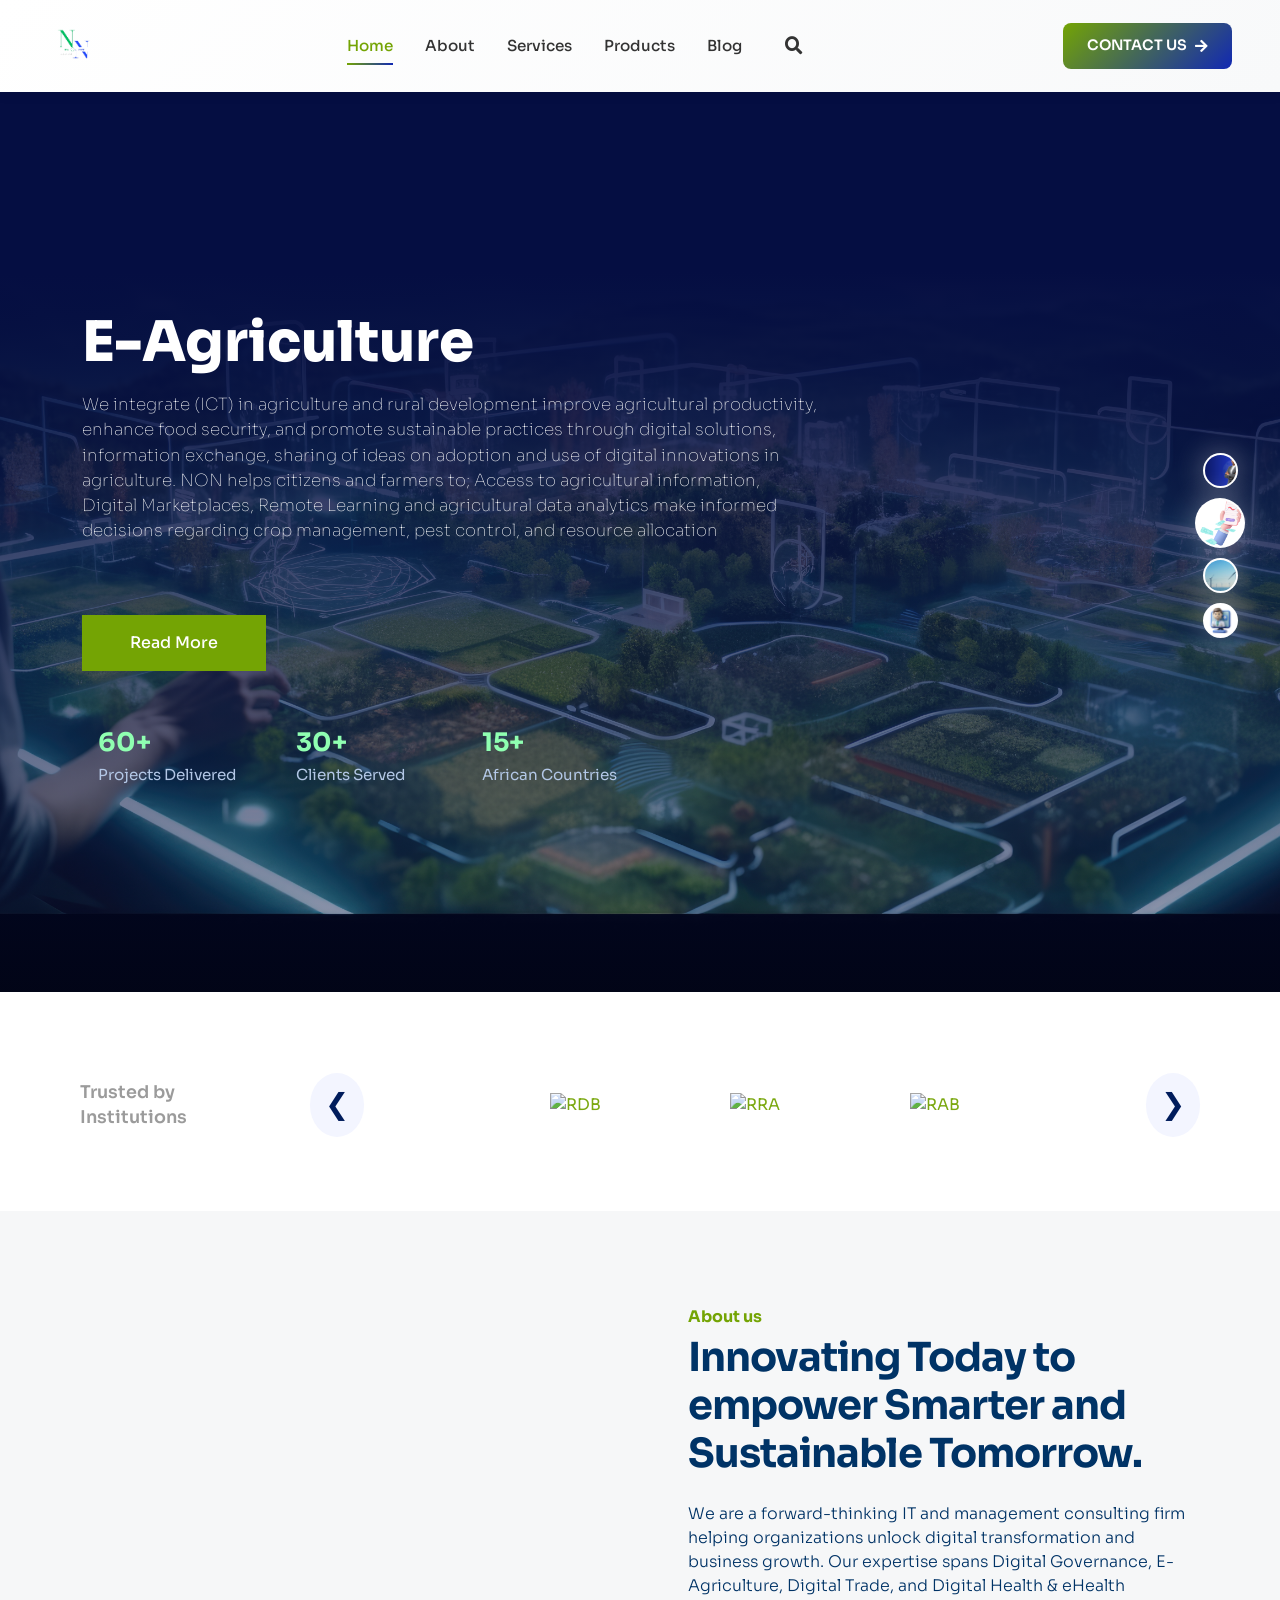
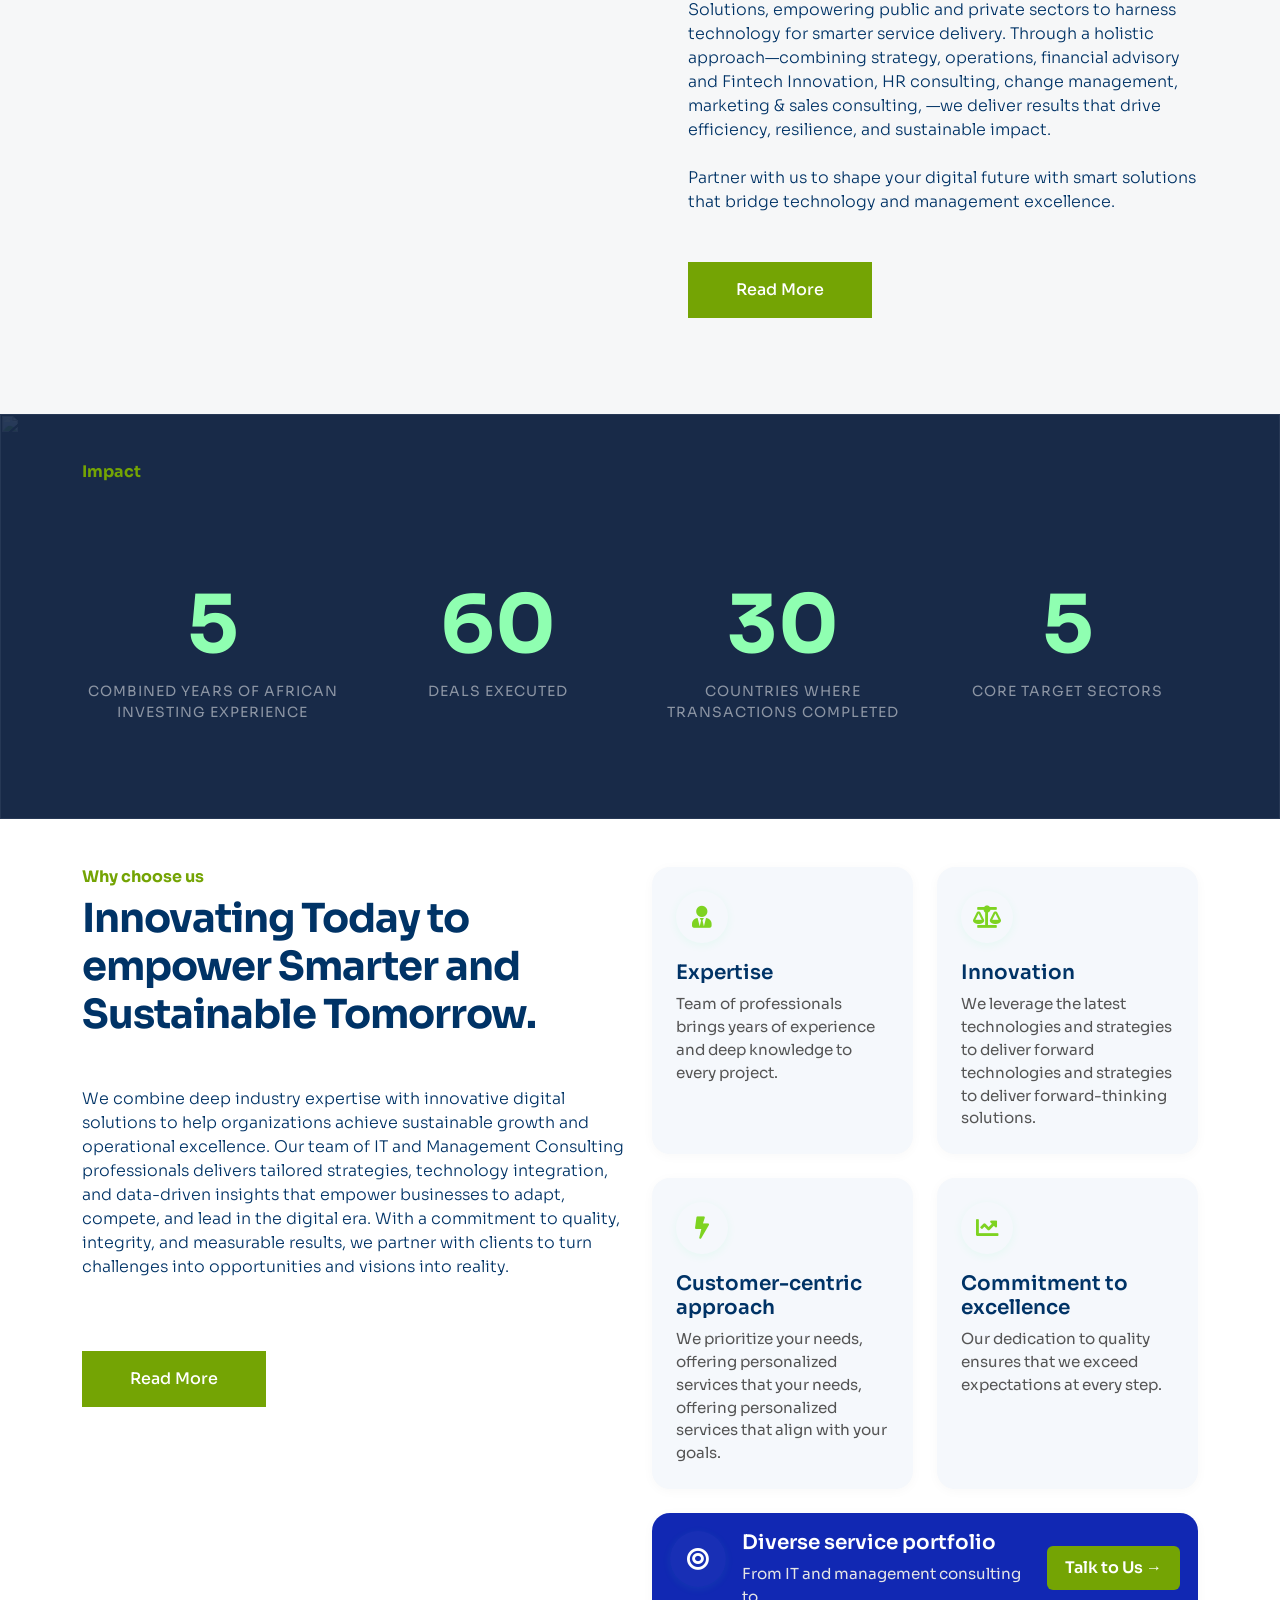
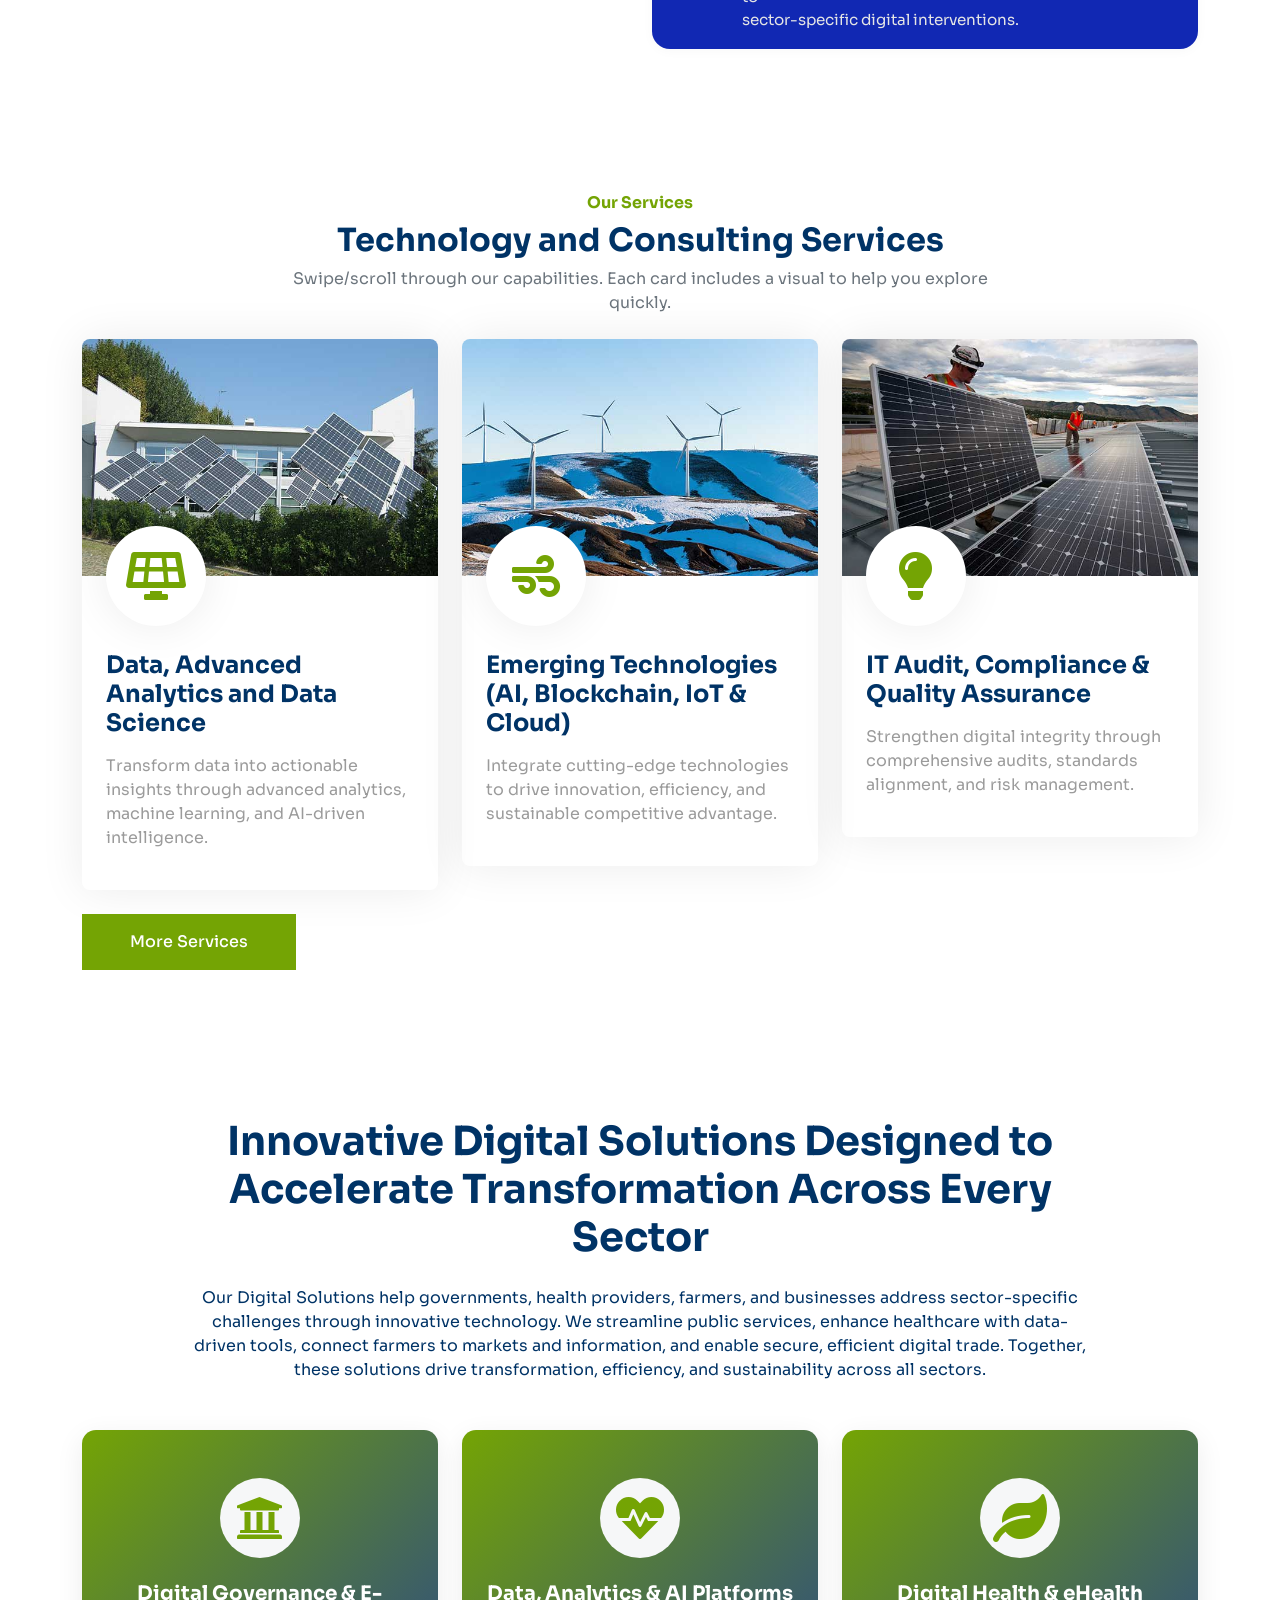
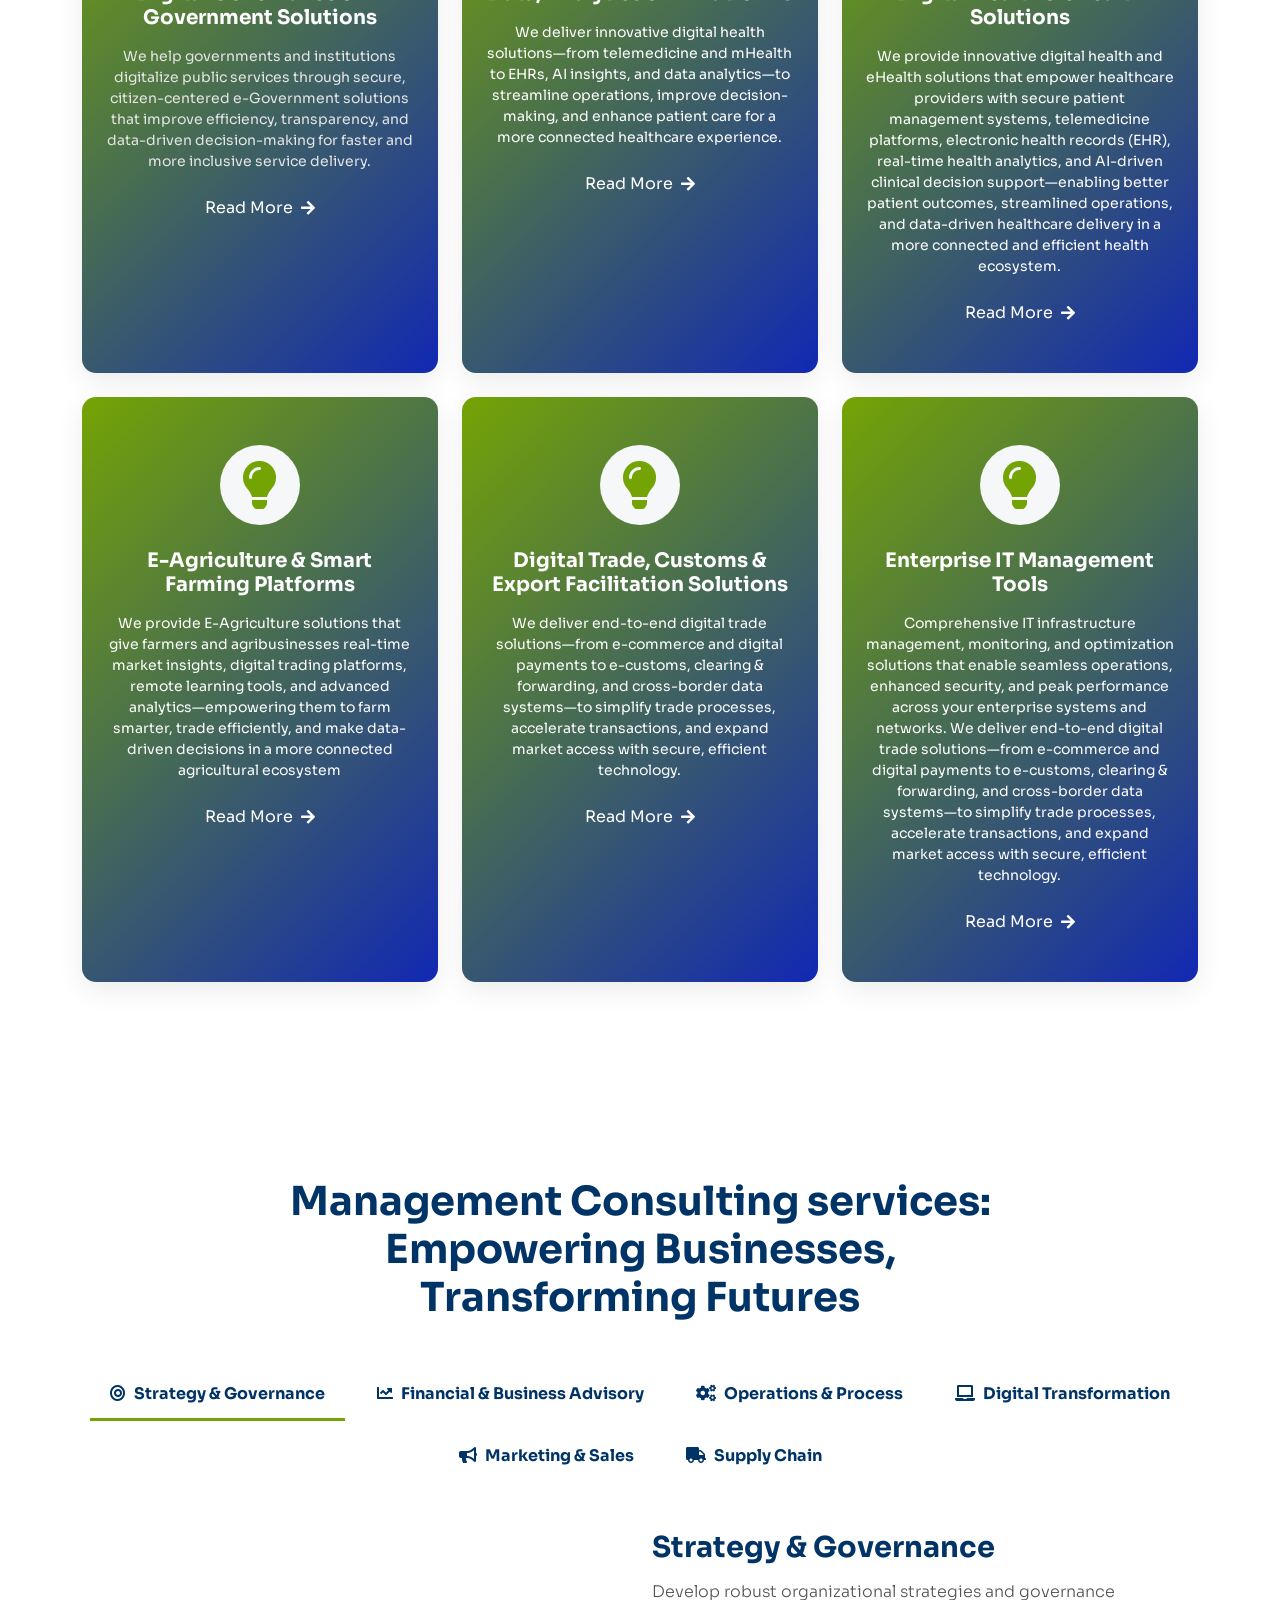
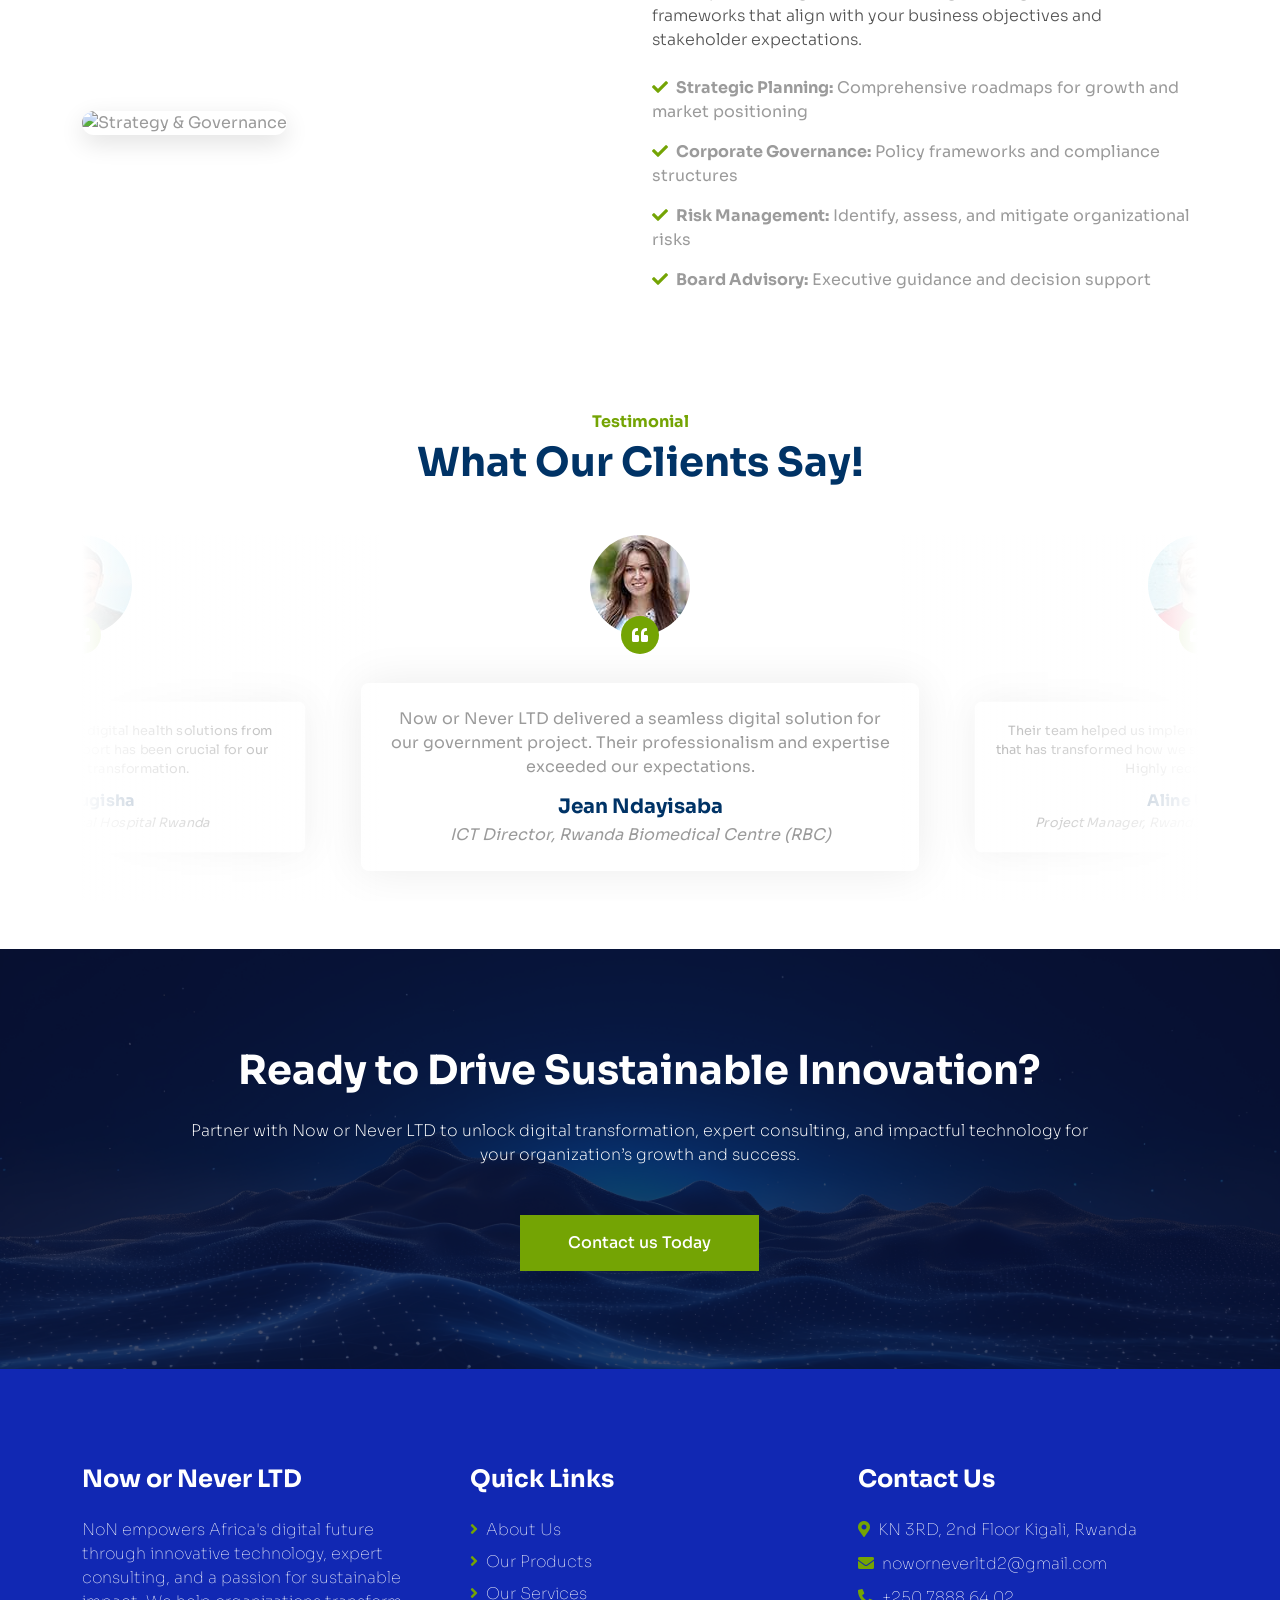
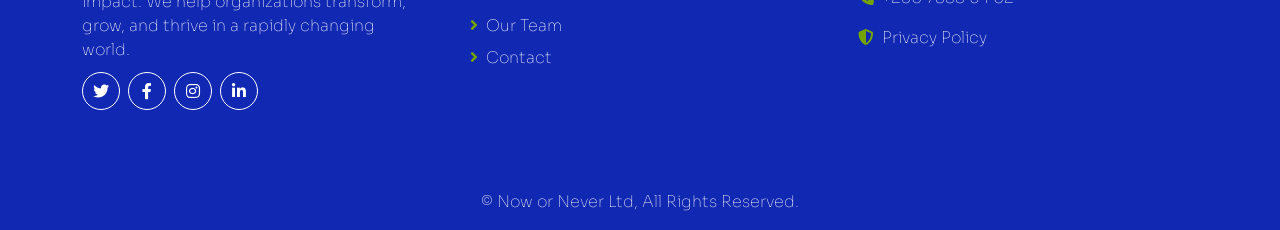
==== index.html @ a2f2927e "new" ====
<!DOCTYPE html>
<html lang="en">

<head>
    <meta charset="utf-8">
    <title>Now or Never LTD</title>
    <meta content="width=device-width, initial-scale=1.0" name="viewport">
    <meta name="keywords" content="digital transformation, IT consulting, e-government, digital health, e-agriculture, digital trade, management consulting, Rwanda, Africa">
    <meta name="description" content="Now or Never LTD - Leading IT and management consulting firm driving digital transformation across Digital Governance, E-Agriculture, Digital Health, and Digital Trade sectors in Africa.">
    <meta name="author" content="Now or Never LTD">
    <meta name="robots" content="index, follow">
    <meta property="og:title" content="Now or Never LTD - Digital Transformation & IT Consulting">
    <meta property="og:description" content="Empowering Africa's digital future through innovative technology, expert consulting, and sustainable impact.">
    <meta property="og:url" content="https://www.nonltd.com">
    <meta property="og:type" content="website">
    <meta property="og:image" content="https://www.nonltd.com/img/logo_non-removebg-preview.png">
    <meta name="twitter:card" content="summary_large_image">
    <meta name="twitter:title" content="Now or Never LTD - Digital Transformation & IT Consulting">
    <meta name="twitter:description" content="Leading IT consulting firm specializing in digital governance, e-agriculture, digital health, and digital trade solutions.">
    <meta name="twitter:image" content="https://www.nonltd.com/img/logo_non-removebg-preview.png">
    <link rel="canonical" href="https://www.nonltd.com">

    <!-- Favicon -->
    <link href="img/logo_non-removebg-preview.png" rel="icon">

    <!-- Google Web Fonts -->
    <link rel="preconnect" href="https://fonts.googleapis.com">
    <link rel="preconnect" href="https://fonts.gstatic.com" crossorigin>
    <link href="https://fonts.googleapis.com/css2?family=Open+Sans:wght@300;500&family=Sora:wght@500;700;900&display=swap" rel="stylesheet"> 

    <!-- Icon Font Stylesheet -->
    <link href="https://cdnjs.cloudflare.com/ajax/libs/font-awesome/5.10.0/css/all.min.css" rel="stylesheet">
    <link href="https://cdn.jsdelivr.net/npm/bootstrap-icons@1.4.1/font/bootstrap-icons.css" rel="stylesheet">

    <!-- Libraries Stylesheet -->
    <link href="lib/animate/animate.min.css" rel="stylesheet">
    <link href="lib/owlcarousel/assets/owl.carousel.min.css" rel="stylesheet">
    <link href="lib/lightbox/css/lightbox.min.css" rel="stylesheet">

    <!-- Customized Bootstrap Stylesheet -->
    <link href="css/bootstrap.min.css" rel="stylesheet">

    <!-- Template Stylesheet -->
    <link href="css/style.css" rel="stylesheet">
</head>

<body>
    <!-- Spinner Start -->
    <div id="spinner" class="show bg-white position-fixed translate-middle w-100 vh-100 top-50 start-50 d-flex flex-column align-items-center justify-content-center" style="z-index:9999;">
        <div class="spinner-border" style="width: 3rem; height: 3rem; border-color: #74a404 #1128B3 #74a404 #1128B3;" role="status"></div>
       
    </div>
    <script>
        window.addEventListener('load', function() {
            setTimeout(function() {
                document.getElementById('spinner').classList.remove('show');
            }, 900);
        });
    </script>
    <!-- Spinner End -->


    <!-- Topbar Start -->
    <!-- <div class="container-fluid bg-dark p-0">
        <div class="row gx-0 d-none d-lg-flex">
            <div class="col-lg-7 px-5 text-start">
                <div class="h-100 d-inline-flex align-items-center me-4">
                    <small class="fa fa-map-marker-alt text-primary me-2"></small>
                    <small>123 Street, Kigali, Rwanda</small>
                </div>
                <div class="h-100 d-inline-flex align-items-center">
                    <small class="far fa-clock text-primary me-2"></small>
                    <small>Mon - Fri : 09.00 AM - 09.00 PM</small>
                </div>
            </div>
            <div class="col-lg-5 px-5 text-end">
                <div class="h-100 d-inline-flex align-items-center me-4">
                    <small class="fa fa-phone-alt text-primary me-2"></small>
                    <small>+250 7888 64 02</small>
                </div>
                <div class="h-100 d-inline-flex align-items-center mx-n2">
                    <a class="btn btn-square btn-link rounded-0 border-0 border-end border-secondary" href=""><i class="fab fa-facebook-f"></i></a>
                    <a class="btn btn-square btn-link rounded-0 border-0 border-end border-secondary" href=""><i class="fab fa-twitter"></i></a>
                    <a class="btn btn-square btn-link rounded-0 border-0 border-end border-secondary" href=""><i class="fab fa-linkedin-in"></i></a>
                    <a class="btn btn-square btn-link rounded-0" href=""><i class="fab fa-instagram"></i></a>
                </div>
            </div>
        </div>
    </div> -->
    <!-- Topbar End -->


    <!-- Navbar Start -->
   
    <!-- Modern Navbar CSS -->
    <style>
        .modern-navbar {
            background: linear-gradient(135deg, #ffffff 0%, #f8f9fa 100%);
            box-shadow: 0 2px 12px rgba(0, 0, 0, 0.08);
            padding: 1rem 0;
            position: sticky;
            top: 0;
            z-index: 1000;
            transition: all 0.3s ease;
        }

        .modern-navbar.scrolled {
            box-shadow: 0 4px 20px rgba(0, 0, 0, 0.12);
            padding: 0.75rem 0;
        }

        .navbar-brand-modern {
            display: flex;
            align-items: center;
            height: 60px;
            transition: transform 0.3s ease;
        }

        .navbar-brand-modern:hover {
            transform: scale(1.02);
        }

        .navbar-brand-modern img {
            height: 50px;
            width: auto;
        }

        .nav-menu-modern {
            display: flex;
            gap: 2rem;
            align-items: center;
            list-style: none;
            margin: 0;
            padding: 0;
        }

        .nav-item-modern {
            position: relative;
        }

        .nav-link-modern {
            color: #333;
            text-decoration: none;
            font-weight: 500;
            font-size: 0.95rem;
            padding: 0.5rem 0;
            transition: all 0.3s ease;
            position: relative;
        }

        .nav-link-modern::after {
            content: '';
            position: absolute;
            bottom: -2px;
            left: 0;
            width: 0;
            height: 2px;
            background: linear-gradient(90deg, #74a404, #1128B3);
            transition: width 0.3s ease;
        }

        .nav-link-modern:hover::after,
        .nav-link-modern.active::after {
            width: 100%;
        }

        .nav-link-modern:hover {
            color: #74a404;
        }

        .nav-link-modern.active {
            color: #74a404;
        }

        .search-icon-modern {
            width: 40px;
            height: 40px;
            display: flex;
            align-items: center;
            justify-content: center;
            cursor: pointer;
            border-radius: 8px;
            transition: all 0.3s ease;
            background: transparent;
            border: none;
            color: #333;
            font-size: 1.1rem;
        }

        .search-icon-modern:hover {
            background: rgba(116, 164, 4, 0.1);
            color: #74a404;
        }

        .cta-btn-modern {
            background: linear-gradient(135deg, #74a404 0%, #1128B3 100%);
            color: white;
            padding: 0.75rem 1.5rem;
            border-radius: 8px;
            text-decoration: none;
            font-weight: 600;
            font-size: 0.9rem;
            transition: all 0.3s ease;
            display: inline-flex;
            align-items: center;
            gap: 0.5rem;
            border: none;
            cursor: pointer;
        }

        .cta-btn-modern:hover {
            transform: translateY(-2px);
            box-shadow: 0 8px 20px rgba(116, 164, 4, 0.3);
            color: white;
            text-decoration: none;
        }

        .hamburger-modern {
            display: none;
            flex-direction: column;
            gap: 5px;
            background: none;
            border: none;
            cursor: pointer;
            padding: 0;
        }

        .hamburger-modern span {
            width: 24px;
            height: 2.5px;
            background: #333;
            border-radius: 2px;
            transition: all 0.3s ease;
        }

        .hamburger-modern.active span:nth-child(1) {
            transform: rotate(45deg) translate(10px, 10px);
        }

        .hamburger-modern.active span:nth-child(2) {
            opacity: 0;
        }

        .hamburger-modern.active span:nth-child(3) {
            transform: rotate(-45deg) translate(7px, -7px);
        }

        /* Mobile Responsive */
        @media (max-width: 768px) {
            .nav-menu-modern {
                position: absolute;
                top: 70px;
                left: 0;
                right: 0;
                flex-direction: column;
                gap: 0;
                background: white;
                border-top: 1px solid #e9ecef;
                max-height: 0;
                overflow: hidden;
                transition: max-height 0.3s ease;
                padding: 0;
            }

            .nav-menu-modern.active {
                max-height: 400px;
                padding: 1rem 0;
            }

            .nav-item-modern {
                width: 100%;
                padding: 0;
            }

            .nav-link-modern {
                display: block;
                padding: 1rem;
                border-left: 3px solid transparent;
                transition: all 0.3s ease;
            }

            .nav-link-modern::after {
                display: none;
            }

            .nav-link-modern:hover,
            .nav-link-modern.active {
                background: rgba(116, 164, 4, 0.08);
                border-left-color: #74a404;
                padding-left: 2rem;
            }

            .hamburger-modern {
                display: flex;
            }

            .cta-btn-modern {
                width: 100%;
                justify-content: center;
                margin: 1rem;
            }

            .nav-menu-modern .nav-item-modern:last-child {
                margin-top: 0.5rem;
            }
        }
    </style>

    <!-- Modern Navbar HTML -->
    <nav class="modern-navbar" id="modernNav">
        <div class="container-fluid px-4 px-lg-5">
            <div class="d-flex justify-content-between align-items-center">
                <a href="index.html" class="navbar-brand-modern">
                    <img src="img/logo_non-removebg-preview.png" alt="Now or Never LTD Logo">
                </a>

                <button class="hamburger-modern" id="hamburgerBtn" aria-label="Toggle navigation">
                    <span></span>
                    <span></span>
                    <span></span>
                </button>

                <ul class="nav-menu-modern" id="navMenu">
                    <li class="nav-item-modern">
                        <a href="index.html" class="nav-link-modern active">Home</a>
                    </li>
                    <li class="nav-item-modern">
                        <a href="about.html" class="nav-link-modern">About</a>
                    </li>
                    <li class="nav-item-modern">
                        <a href="service.html" class="nav-link-modern">Services</a>
                    </li>
                    <li class="nav-item-modern">
                        <a href="#products" class="nav-link-modern">Products</a>
                    </li>
                    <li class="nav-item-modern">
                        <a href="blog.html" class="nav-link-modern">Blog</a>
                    </li>
                    <li class="nav-item-modern">
                        <button class="search-icon-modern" id="searchBtnModern" aria-label="Search">
                            <i class="fa fa-search"></i>
                        </button>
                    </li>
                </ul>

                <a href="contact.html" class="cta-btn-modern d-none d-lg-inline-flex">
                    CONTACT US <i class="fa fa-arrow-right"></i>
                </a>
            </div>
        </div>
    </nav>

    <!-- Modern Navbar JavaScript -->
    <script>
        document.addEventListener('DOMContentLoaded', function() {
            const hamburger = document.getElementById('hamburgerBtn');
            const navMenu = document.getElementById('navMenu');
            const navLinks = document.querySelectorAll('.nav-link-modern');
            const modernNav = document.getElementById('modernNav');
            const searchBtnModern = document.getElementById('searchBtnModern');

            // Toggle menu
            hamburger.addEventListener('click', function() {
                hamburger.classList.toggle('active');
                navMenu.classList.toggle('active');
            });

            // Close menu on link click
            navLinks.forEach(link => {
                link.addEventListener('click', function() {
                    hamburger.classList.remove('active');
                    navMenu.classList.remove('active');
                    navLinks.forEach(l => l.classList.remove('active'));
                    this.classList.add('active');
                });
            });

            // Navbar scroll effect
            window.addEventListener('scroll', function() {
                if (window.scrollY > 10) {
                    modernNav.classList.add('scrolled');
                } else {
                    modernNav.classList.remove('scrolled');
                }
            });

            // Search functionality (reuse existing search if available)
            searchBtnModern.addEventListener('click', function() {
                if (window._navSearchOpen) {
                    window._navSearchOpen();
                }
            });
        });
    </script>

    <!-- Progress Bar Start -->
  
    <div id="scrollProgressBar"></div>
    <script>
   
    </script>
    <!-- Progress Bar End -->
    <!-- Navbar End -->
    <!-- Login Link in Navbar -->
 

    <!-- Login Popup Modal -->
    <!-- <div id="loginModal" class="modal" tabindex="-1" style="display:none; background:rgba(0,0,0,0.6); position:fixed; top:0; left:0; width:100vw; height:100vh; z-index:1050;">
        <div class="modal-dialog modal-dialog-centered" style="max-width:400px; margin:auto;">
            <div class="modal-content">
                <div class="modal-header">
                    <h5 class="modal-title">Login to Now or Never LTD</h5>
                    <button type="button" class="btn-close" id="closeLoginModal" aria-label="Close"></button>
                </div>
                <div class="modal-body">
                    <form autocomplete="off">
                        <div class="mb-3">
                            <label for="loginEmail" class="form-label">Email address</label>
                            <input type="email" class="form-control" id="loginEmail" placeholder="Enter email" required>
                        </div>
                        <div class="mb-3">
                            <label for="loginPassword" class="form-label">Password</label>
                            <input type="password" class="form-control" id="loginPassword" placeholder="Password" required>
                        </div>
                        <button type="submit" class="btn btn-primary w-100 mb-3">Login</button>
                    </form>
                    <div class="text-center mb-2">or</div>
                    <a href="#" id="googleLoginBtn" class="btn btn-outline-danger w-100 mb-2">
                        <i class="fab fa-google me-2"></i>Login with Google
                    </a>
                </div>
            </div>
        </div>
    </div> -->
  

    <!-- Carousel Start -->
    <div class="container-fluid p-0 pb-5 wow fadeIn" data-wow-delay="0.1s">
       

        <div class="owl-carousel header-carousel position-relative">

                <div class="owl-carousel-item position-relative" data-dot="<img src='img/g-2.png'>">
                        <picture>
                                <source media="(max-width: 767px)" srcset="img/prop2.png ">
                                <img class="img-fluid w-100" src="https://media.licdn.com/dms/image/v2/D4D12AQEq9qrzL5HURw/article-cover_image-shrink_720_1280/B4DZZoptKvGgAI-/0/1745512508373?e=2147483647&v=beta&t=EH08xJxqGbF6AH-GqG0eQYrWyKAdz5BdAQgY6UzAcFA" alt="E-agriculture" style="object-fit:cover; height: 100vh;">
                        </picture>

                        <!-- Particle Background -->
                        <div id="particles-js" style="position:absolute;top:0;left:0;width:100%;height:40%;z-index:9;"></div>

                        <div class="position-absolute top-0 start-0 w-100 h-100 overlay-hero" style="background: linear-gradient(180deg, #050E42 20%, rgba(4,12,61,0.38) 100%); z-index:1;"></div>

                        <div class="owl-carousel-inner position-absolute top-0 start-0 w-100 h-100 d-flex align-items-center" style="z-index:2;">
                                <div class="container">
                                        <div class="row align-items-center">
                                                <!-- Heading on the left (full width on small screens) -->
                                                <div class="col-md-8 col-12">
                                                        <h1 class="display-3 mb-3 text-white animated slideInLeft" id="autoTypeHeading">
                                                                Digital Governance
                                                        </h1>
                                                        <p class="text-white mb-5" style="font-weight: lighter;">
                                                                Leveraging digital technologies and innovations particularly (internet) to deliver government services,
                                                                 improve the efficiency by enhancing service delivery and citizen engagement
                                                                 (enhancing citizen skills) to acquire online services such as (e-services) and access to public records.
                                                        </p>
                                                       <a href="government.html" class="btn btn-primary py-3 px-5 mt-4 animated slideInLeft" style="position: relative; z-index: 10;">
                                                                Read More
                                                        </a>

                                                        <div class="row mt-5 flex-wrap flex-md-nowrap ms-1">
                                                                <div class="col-4 col-md-3 pe-4 ">
                                                                        <div class="py-2">
                                                                                <h3 class="count-up" data-target="60" style="color:#8fffb1; font-size:1.6rem; font-weight:700; margin-bottom:6px;">0</h3>
                                                                                <div style="color:#b3c7e6; font-size:0.95rem;">Projects Delivered</div>
                                                                        </div>
                                                                </div>

                                                                <div class="col-4 col-md-3 px-4">
                                                                        <div class="py-2">
                                                                                <h3 class="count-up" data-target="30" style="color:#8fffb1; font-size:1.6rem; font-weight:700; margin-bottom:6px;">0</h3>
                                                                                <div style="color:#b3c7e6; font-size:0.95rem;">Clients Served</div>
                                                                        </div>
                                                                </div>

                                                                <div class="col-4 col-md-3 px-4">
                                                                        <div class="py-2">
                                                                                <h3 class="count-up" data-target="15" style="color:#8fffb1; font-size:1.6rem; font-weight:700; margin-bottom:6px;">0</h3>
                                                                                <div style="color:#b3c7e6; font-size:0.95rem;">African Countries</div>
                                                                        </div>
                                                                </div>
                                                        </div>
                                                </div>
                                                <!-- Decorative image on the right (hidden on small screens) -->
                                                <div class="col-md-2 d-none d-md-block text-center">
                                                        <img class="img-fluid wow slideInRight woman-img-hero" src="img/woman.png" alt="E-agriculture" style="width: 1000px !important; position: absolute; margin-left: -300px !important;margin-top: -365px; z-index: 1;">
                                                </div>
                                        </div>
                                </div>
                        </div>
                </div>

                <div class="owl-carousel-item position-relative" data-dot="<img src='img/trade-icon.png'>">
                        <picture>
                                <source  media="(max-width: 767px)" srcset="img/agricul-mob.png ">
                                <img class="img-fluid w-100" src="img/e-agri.jpeg" alt="E-agriculture" style="object-fit:cover; height: 100vh;">
                        </picture>

                        <div class="position-absolute top-0 start-0 w-100 h-100 overlay-hero" style="background: linear-gradient(180deg, #050E42 20%, rgba(4,12,61,0.38) 100%); z-index:1;"></div>

                        <div class="owl-carousel-inner position-absolute top-0 start-0 w-100 h-100 d-flex align-items-center" style="z-index:2;">
                                <div class="container">
                                        <div class="row align-items-center">
                                                <div class="col-md-8 col-12">
                                                        <h1 class="display-3 mb-3 text-white animated slideInLeft" id="autoTypeHeading">
                                                                E-Agriculture
                                                        </h1>
                                                        <p class="text-white mb-5" style="font-weight: lighter;">
                                                              We integrate (ICT) in agriculture and rural development improve agricultural productivity, enhance food security,
                                                               and promote sustainable practices through digital solutions, information exchange, sharing of ideas on adoption and use of digital innovations in agriculture.
NON helps citizens and farmers to; 
Access to agricultural information, Digital Marketplaces,
 Remote Learning and agricultural data analytics make informed decisions regarding 
 crop management, pest control, and resource allocation

                                                        </p>
                                                        <a href="agriculture.html" class="btn btn-primary py-3 px-5 mt-4 animated slideInLeft">
                                                                Read More
                                                        </a>

                                                        <div class="row mt-5 flex-wrap flex-md-nowrap ms-1">
                                                                <div class="col-4 col-md-3 pe-4 stat-card">
                                                                        <div class="py-2">
                                                                                <h3 class="count-up" data-target="60" style="color:#8fffb1; font-size:1.6rem; font-weight:700; margin-bottom:6px;">0</h3>
                                                                                <div style="color:#b3c7e6; font-size:0.95rem;">Projects Delivered</div>
                                                                        </div>
                                                                </div>

                                                                <div class="col-4 col-md-3 px-4 stat-card">
                                                                        <div class="py-2">
                                                                                <h3 class="count-up" data-target="30" style="color:#8fffb1; font-size:1.6rem; font-weight:700; margin-bottom:6px;">0</h3>
                                                                                <div style="color:#b3c7e6; font-size:0.95rem;">Clients Served</div>
                                                                        </div>
                                                                </div>

                                                                <div class="col-4 col-md-3 px-4 stat-card">
                                                                        <div class="py-2">
                                                                                <h3 class="count-up" data-target="15" style="color:#8fffb1; font-size:1.6rem; font-weight:700; margin-bottom:6px;">0</h3>
                                                                                <div style="color:#b3c7e6; font-size:0.95rem;">African Countries</div>
                                                                        </div>
                                                                </div>
                                                        </div>
                                                </div>
                                                <div class="col-md-2 d-none d-md-block text-center"></div>
                                        </div>
                                </div>
                        </div>
                </div>

                <div class="owl-carousel-item position-relative" data-dot="<img src='img/carousel-3.jpg'>">
                        <picture>
                                <source media="(max-width: 767px)" srcset="img/prop2.png ">
                                <video class="img-fluid w-100" src="img/trade.mp4" autoplay loop muted playsinline style="object-fit:cover; height: 100vh;">
                                        Your browser does not support the video tag.
                                </video>
                        </picture>

                        <div class="position-absolute top-0 start-0 w-100 h-100" style="background: linear-gradient(180deg, #050E42 0%, rgba(4,12,61,0.38) 100%); z-index:1;">
                                <div class="owl-carousel-inner owl-carousel-inner-vid position-absolute top-0 start-0 w-100 h-100 d-flex align-items-center" style="z-index:2;">
                                        <div class="container">
                                                <div class="row align-items-center">
                                                        <div class="col-md-8 col-12">
                                                                <h1 class="display-3 mb-3 text-white animated slideInLeft" id="autoTypeHeading">
                                                                        Digital trade
                                                                </h1>
                                                                <p class="text-white mb-5" style="font-weight: lighter;">
                                                                     Digital trade (E-commerce, E-customs, Clearing and Forwarding):
                                                                      We builds platforms that enable trade digitally (e.g. online customs 
                                                                      systems, e-commerce portals, trade facilitation tools) to facilitate the 
                                                                      exchange of goods, services, and data across borders through digital channels,
                                                                       leveraging online platforms, cloud services, and digital tools as well as services
                                                                        and data flows to enabling smaller businesses to access global markets, encouraging
                                                                         innovation, and promoting efficient supply chains.
                                                                </p>
                                                                <a href="digitaltrade.html" class="btn btn-primary py-3 px-5 mt-4 animated slideInLeft">
                                                                        Read More
                                                                </a>

                                                                <div class="row mt-5 flex-wrap flex-md-nowrap ms-1">
                                                                        <div class="col-4 col-md-3 pe-4">
                                                                                <div class="py-2">
                                                                                        <h3 class="count-up" data-target="60" style="color:#8fffb1; font-size:1.6rem; font-weight:700; margin-bottom:6px;">0</h3>
                                                                                        <div style="color:#b3c7e6; font-size:0.95rem;">Projects Delivered</div>
                                                                                </div>
                                                                        </div>

                                                                        <div class="col-4 col-md-3 px-4">
                                                                                <div class="py-2">
                                                                                        <h3 class="count-up" data-target="30" style="color:#8fffb1; font-size:1.6rem; font-weight:700; margin-bottom:6px;">0</h3>
                                                                                        <div style="color:#b3c7e6; font-size:0.95rem;">Clients Served</div>
                                                                                </div>
                                                                        </div>

                                                                        <div class="col-4 col-md-3 px-4">
                                                                                <div class="py-2">
                                                                                        <h3 class="count-up" data-target="15" style="color:#8fffb1; font-size:1.6rem; font-weight:700; margin-bottom:6px;">0</h3>
                                                                                        <div style="color:#b3c7e6; font-size:0.95rem;">African Countries</div>
                                                                                </div>
                                                                        </div>
                                                                </div>
                                                        </div>
                                                        <div class="col-md-2 d-none d-md-block text-center"></div>
                                                </div>
                                        </div>
                                </div>
                        </div>
                </div>

                <div class="owl-carousel-item position-relative" data-dot="<img src='img/indi-img.png'>">
                        <picture>
                                <source media="(max-width: 767px)" srcset="img/prop2.png ">
                                <video class="img-fluid w-100" src="img/e-health.mov" autoplay loop muted playsinline style="object-fit:cover; height: 100vh;">
                                        Your browser does not support the video tag.
                                </video>
                        </picture>

                        <div class="position-absolute top-0 start-0 w-100 h-100" style="background: linear-gradient(180deg, #050E42 0%, rgba(4,12,61,0.38) 100%); z-index:1;">
                                <div class="owl-carousel-inner owl-carousel-inner-vid position-absolute top-0 start-0 w-100 h-100 d-flex align-items-center" style="z-index:2;">
                                        <div class="container">
                                                <div class="row align-items-center">
                                                        <div class="col-md-8 col-12">
                                                                <h1 class="display-3 mb-3 text-white animated slideInLeft" id="autoTypeHeading">
                                                                        Digital Health and eHealth Solutions
                                                                </h1>
                                                                <p class="text-white mb-5" style="font-weight: lighter;">
                                                                       We provide digital health and eHealth Solutions specializing in innovative ICT systems for healthcare delivery.
                                                                        Our services empower hospitals, clinics, and laboratories to improve efficiency, data management,
                                                                         and patient outcomes through customized digital platforms, health information systems, 
                                                                         and smart analytics. We bridge technology and healthcare to enhance service 
                                                                       quality, streamline operations, and support evidence-based decision-making.
                                                                </p>
                                                                <a href="health.html" class="btn btn-primary py-3 px-5 mt-4 animated slideInLeft">
                                                                        Read More
                                                                </a>

                                                                <div class="row mt-5 flex-wrap flex-md-nowrap ms-1">
                                                                        <div class="col-4 col-md-3 pe-4">
                                                                                <div class="py-2">
                                                                                        <h3 class="count-up" data-target="60" style="color:#8fffb1; font-size:1.6rem; font-weight:700; margin-bottom:6px;">0</h3>
                                                                                        <div style="color:#b3c7e6; font-size:0.95rem;">Projects Delivered</div>
                                                                                </div>
                                                                        </div>

                                                                        <div class="col-4 col-md-3 px-4">
                                                                                <div class="py-2">
                                                                                        <h3 class="count-up" data-target="30" style="color:#8fffb1; font-size:1.6rem; font-weight:700; margin-bottom:6px;">0</h3>
                                                                                        <div style="color:#b3c7e6; font-size:0.95rem;">Clients Served</div>
                                                                                </div>
                                                                        </div>

                                                                        <div class="col-4 col-md-3 px-4">
                                                                                <div class="py-2">
                                                                                        <h3 class="count-up" data-target="15" style="color:#8fffb1; font-size:1.6rem; font-weight:700; margin-bottom:6px;">0</h3>
                                                                                        <div style="color:#b3c7e6; font-size:0.95rem;">African Countries</div>
                                                                                </div>
                                                                        </div>
                                                                </div>
                                                        </div>
                                                        <div class="col-md-2 d-none d-md-block text-center"></div>
                                                </div>
                                        </div>
                                </div>
                        </div>
                </div>
        </div>
    <!-- Carousel End -->

    <!-- Partners Section Start -->

    <!-- Partners Section End -->

  <section class="partners-section">
 <div class="partners-text">
      Trusted by <br> Institutions
    </div>

    <div class="arrow" id="prevArrow">❮</div>
    <style>
        .partners-carousel-wrapper{ padding:10px 20px; }
        .partners-carousel { display:flex; gap:20px; align-items:center; justify-content:center; overflow:hidden; }
        .partner-logo { flex:0 0 auto; padding:12px; display:flex; align-items:center; justify-content:center; }
        .partner-logo img { max-width:160px; height:auto; display:block; margin:0; }

        /* Smaller spacing and images on small screens */
        @media (max-width: 767px) {
            .partners-carousel-wrapper{ padding:6px 10px; }
            .partners-carousel { gap:12px; }
            .partner-logo { padding:6px; }
            .partner-logo img { max-width:300px; }
        }

        /* Extra small screens */
        @media (max-width: 420px) {
            .partners-carousel { gap:8px; }
            .partner-logo img { max-width:80px; }
        }
    </style>

    <div class="partners-carousel-wrapper">
        <div class="partners-carousel" id="partnersCarousel" aria-label="Trusted institutions carousel">
            <div class="partner-logo">
              <a href="https://rdb.rw" target="_blank" rel="noopener noreferrer" title="Rwanda Development Board">
                <img src="https://kigaliselfdrive.com/wp-content/uploads/2023/06/2-2.png" alt="RDB">
              </a>
            </div>
            <div class="partner-logo">
              <a href="https://www.rra.gov.rw" target="_blank" rel="noopener noreferrer" data-target="blank" title="Rwanda Revenue Authority">
                <img src="https://encrypted-tbn0.gstatic.com/images?q=tbn:ANd9GcR7gfXnhyTtkCDWhknLxu4I8dhg8lSzt9b-8A&s" alt="RRA">
              </a>
            </div>
            <div class="partner-logo">
              <a href="https://www.rab.gov.rw" target="_blank" rel="noopener noreferrer" title="Rwanda Agriculture Board">
                <img src="https://encrypted-tbn0.gstatic.com/images?q=tbn:ANd9GcSUlSEijHfIaqTOPRWllw34btnbotYerCm0fT9lqW-__wRmQU8IHoTITlHJ64VpBDEptjo&usqp=CAU" alt="RAB">
              </a>
            </div>
        </div>
    </div>

    <div class="arrow" id="nextArrow">❯</div>
  </section>


   
   
    <!-- Feature Start -->
  
    <!-- Feature Start -->


    <!-- About Start -->
    <div class="container-fluid bg-light overflow-hidden  px-lg-0" id="about">
        <div class="container about px-lg-0">
            <div class="row g-0 mx-lg-0">
                <div class="col-lg-6 ps-lg-0 wow fadeIn" data-wow-delay="0.1s" style="min-height: 400px;">
                    <div class="position-relative h-100">
                        <video class="position-absolute img-fluid w-100 h-100" src="img/boit-1.mov" style="object-fit: cover;" autoplay loop muted playsinline></video>
                    </div>
                </div>
                <div class="col-lg-6 about-text py-5 wow fadeIn" data-wow-delay="0.5s">
                    <div class="p-lg-5 pe-lg-0">
                          <h6 class="text-primary">About us</h6>
                        <div class="about-modern">
                            <h1 class="mb-4 fw-bold" style="font-size:2.5rem; letter-spacing:-1px;">
                           Innovating Today to empower Smarter and Sustainable Tomorrow.


                            </h1>
                            <p class="lead text-dark mb-4" style="font-size:1rem;">
       We are a forward-thinking IT and management consulting firm helping organizations unlock digital transformation and business growth. Our expertise spans Digital Governance, E-Agriculture, Digital Trade, and Digital Health & eHealth Solutions, empowering public and private sectors to harness technology for smarter service delivery.
Through a holistic approach—combining strategy, operations, financial advisory and Fintech Innovation, HR consulting, change management, marketing & sales consulting, —we deliver results that drive efficiency, resilience, and sustainable impact.<br><br>
Partner with us to shape your digital future with smart solutions that bridge technology and management excellence.

                            </p>
                            <!-- <div class="row g-4 align-items-stretch">
                                <div class="col-md-4">
                                    <div class="card border-0 h-100 text-center p-4 bg-white rounded-4">
                                        <div class="icon-circle mb-3 mx-auto" style="background:#e9f2ff;width:60px;height:60px;display:flex;align-items:center;justify-content:center;border-radius:50%;">
                                            <i class="fa fa-bullseye fa-lg text-primary"></i>
                                        </div>
                                        <h5 class="fw-semibold mb-2">Mission</h5>
                                        <p class="mb-0 small text-muted">Empowering organizations to achieve sustainable growth through innovative solutions and expert guidance.</p>
                                    </div>
                                </div>
                                <div class="col-md-4">
                                    <div class="card border-0 h-100 text-center p-4 bg-white rounded-4">
                                        <div class="icon-circle mb-3 mx-auto" style="background:#e9f2ff;width:60px;height:60px;display:flex;align-items:center;justify-content:center;border-radius:50%;">
                                            <i class="fa fa-eye fa-lg text-primary"></i>
                                        </div>
                                        <h5 class="fw-semibold mb-2">Vision</h5>
                                        <p class="mb-0 small text-muted">To be the leading partner recognized for driving positive change and delivering measurable results worldwide.</p>
                                    </div>
                                </div>
                                <div class="col-md-4 ">
                                    <div class="card border-0  h-100 text-center p-4 bg-white rounded-4">
                                        <div class="icon-circle mb-3 mx-auto" style="background:#e9f2ff;width:60px;height:60px;display:flex;align-items:center;justify-content:center;border-radius:50%;">
                                            <i class="fa fa-heart fa-lg text-primary"></i>
                                        </div>
                                        <h5 class="fw-semibold mb-2">Values</h5>
                                        <p class="mb-0 small text-muted">Integrity, collaboration, and a commitment to excellence define our approach to every client engagement.</p>
                                    </div>
                                </div>
                            </div> -->
                     
                      <!-- <a href="" class="btn btn-primary mt-5  py-3 px-5 animated slideInLeft">Read More</a> -->

                        </div>
                           <a href="about.html" class="btn  py-3 px-5 mt-4 animated slideInLeft">
                                                                Read More
                                                        </a>  
                    </div>
                   
                </div>
            </div>
        </div>
    </div>
    <!-- About End -->
    <!-- Custom Team Section Start -->
    <div class="container-fluid team-section-custom py-5" style="background: #010819 url('img/mpact.jpg') center center/cover no-repeat; position: relative; max-height: 2000px;">
        <div class="container position-relative" style="z-index:2;">
            <div class="row mb-5">
                <div class="col-12">
                       <h6 class="text-primary mb-5">Impact</h6>
                    <!-- <h1 class="display-5 fw-normal text-white mb-4" style="font-family: 'Sora', serif; font-size:2.3rem;">
                        Now or Never is led by a highly experienced team with an extensive track record backing leading African businesses and demonstrated ability to exit and deliver returns.
                    </h1> -->
                </div>
            </div>
            <div class="row text-center justify-content-center mb-5">
                <div class="col-6 col-md-3 mb-4 mb-md-0">
                    <h1 class="fw-bold team-counter" data-target="5" style="color:#8fffb1; font-size:5rem; font-family:'Sora',sans-serif;">0</h1>
                    <div class="text-uppercase text-white-50 small" style="letter-spacing:1px;">Combined Years of African Investing Experience</div>
                </div>
                <div class="col-6 col-md-3 mb-4 mb-md-0">
                    <h1 class="fw-bold team-counter" data-target="60" style="color:#8fffb1; font-size:5rem; font-family:'Sora',sans-serif;">0</h1>
                    <div class="text-uppercase text-white-50 small" style="letter-spacing:1px;">Deals Executed</div>
                </div>
                <div class="col-6 col-md-3 mb-4 mb-md-0">
                    <h1 class="fw-bold team-counter" data-target="30" style="color:#8fffb1; font-size:5rem; font-family:'Sora',sans-serif;">0</h1>
                    <div class="text-uppercase text-white-50 small" style="letter-spacing:1px;">Countries Where Transactions Completed</div>
                </div>
                <div class="col-6 col-md-3">
                    <h1 class="fw-bold team-counter" data-target="5" style="color:#8fffb1; font-size:5rem; font-family:'Sora',sans-serif;">0</h1>
                    <div class="text-uppercase text-white-50 small" style="letter-spacing:1px;">Core Target Sectors</div>
                </div>
            </div>
            <div class="row justify-content-center">
                <div class="col-auto">
   <!-- <a href="" class="btn btn-primary mt-5  py-3 px-5 animated slideInLeft">Read More</a> -->
                </div>
            </div>
        </div>
        <div style="position:absolute;top:0;left:0;width:100%;height:100%;background:rgba(35,57,93,0.7);z-index:1;"></div>
        <img src="img/bg-team.jpg" alt="" style="position:absolute;top:0;left:0;width:100%;height:100%;object-fit:cover;z-index:0;opacity:0.25;">
    </div>
    <!-- Custom Team Section End -->
     
    <!-- Why Choose Us Section (expert.io style) Start -->
    <div class="container-xxl py-5 wow fadeInUp"  data-wow-delay="0.1s" style="background: #fff;">
        <div class="container">
            <div class="row g-4 align-items-start">
                <!-- Left: Description -->
                <div class="col-lg-6">
                    <div class="mb-4">
                        <h6 class="text-primary">Why choose us</h6>
                            <h1 class="mb-5 fw-bold" style="font-size:2.5rem; letter-spacing:-1px;">
                           Innovating Today to empower Smarter and Sustainable Tomorrow.


                            </h1>
                        <p class="mb-5 lead text-dark" style="font-size:1rem;">
                            We combine deep industry expertise with innovative digital solutions to help organizations achieve sustainable growth and operational excellence. Our team of IT and Management Consulting professionals delivers tailored strategies, technology integration, and data-driven insights that empower businesses to adapt, compete, and lead in the digital era. With a commitment to quality, integrity, and measurable results, we partner with clients to turn challenges into opportunities and visions into reality.
                        </p>
                      <a href="#about" class="btn btn-primary py-3 px-5 mt-4 animated slideInLeft">
                                Read More 

                            </a>

                    </div>
                </div>

                <!-- Right: Five cards -->
                <div class="col-lg-6">
                    <div class="row g-4">
                        <div class="col-md-6">
                            <div style="background:#f5f8fc; border-radius:18px; padding:24px; height:100%; box-shadow:0 2px 12px rgba(0,0,0,0.03); text-align:left;">
                                <span style="display:flex; align-items:center; justify-content:center; width:52px; height:52px; border-radius:50%; box-shadow:0 2px 8px rgba(56,255,139,0.08); margin-bottom:18px;">
                                    <i class="fa fa-user-tie" style="font-size:1.4rem; color:#7ED321;"></i>
                                </span>
                                <h5 style="font-weight:600; margin-bottom:8px;">Expertise</h5>
                                <p style="color:#555; font-size:0.95rem; margin:0;">Team of professionals brings years of experience and deep knowledge to every project.</p>
                            </div>
                        </div>

                        <div class="col-md-6">
                            <div style="background:#f5f8fc; border-radius:18px; padding:24px; height:100%; box-shadow:0 2px 12px rgba(0,0,0,0.03); text-align:left;">
                                <span style="display:flex; align-items:center; justify-content:center; width:52px; height:52px; border-radius:50%; box-shadow:0 2px 8px rgba(56,255,139,0.08); margin-bottom:18px;">
                                    <i class="fa fa-balance-scale" style="font-size:1.4rem; color:#7ED321;"></i>
                                </span>
                                <h5 style="font-weight:600; margin-bottom:8px;">Innovation</h5>
                                <p style="color:#555; font-size:0.95rem; margin:0;">We leverage the latest technologies and strategies to deliver forward technologies and strategies to deliver forward-thinking solutions.</p>
                            </div>
                        </div>

                        <div class="col-md-6">
                            <div style="background:#f5f8fc; border-radius:18px; padding:24px; height:100%; box-shadow:0 2px 12px rgba(0,0,0,0.03); text-align:left;">
                                <span style="display:flex; align-items:center; justify-content:center; width:52px; height:52px; border-radius:50%; box-shadow:0 2px 8px rgba(56,255,139,0.08); margin-bottom:18px;">
                                    <i class="fa fa-bolt" style="font-size:1.4rem; color:#7ED321;"></i>
                                </span>
                                <h5 style="font-weight:600; margin-bottom:8px;">Customer-centric approach</h5>
                                <p style="color:#555; font-size:0.95rem; margin:0;">We prioritize your needs, offering personalized services that your needs, offering personalized services that align with your goals.</p>
                            </div>
                        </div>

                        <div class="col-md-6">
                            <div style="background:#f5f8fc; border-radius:18px; padding:24px; height:100%; box-shadow:0 2px 12px rgba(0,0,0,0.03); text-align:left;">
                                <span style="display:flex; align-items:center; justify-content:center; width:52px; height:52px; border-radius:50%; box-shadow:0 2px 8px rgba(56,255,139,0.08); margin-bottom:18px;">
                                    <i class="fa fa-chart-line" style="font-size:1.4rem; color:#7ED321;"></i>
                                </span>
                                <h5 style="font-weight:600; margin-bottom:8px;">Commitment to excellence</h5>
                                <p style="color:#555; font-size:0.95rem; margin:0;">Our dedication to quality ensures that we exceed expectations at every step.</p>
                            </div>
                        </div>

                        <!-- Fifth card spans full width on small screens, half on md -->
                        <div class="col-12">
                            <div class="d-flex flex-column flex-md-row align-items-start gap-3"
                                 style="background:#1128B3; border-radius:18px; padding:18px; color:#fff; box-shadow:0 2px 12px rgba(0,0,0,0.03);">
                                <span class="d-flex align-items-center justify-content-center"
                                      style="width:56px; height:56px; border-radius:50%; box-shadow:0 2px 8px rgba(56,255,139,0.08); background:rgba(255,255,255,0.03); flex:0 0 56px;">
                                    <i class="fa fa-bullseye" style="font-size:1.4rem; color:#ffffff;"></i>
                                </span>

                                <div style="flex:1 1 auto; min-width:0;">
                                    <h5 class="mb-2" style="font-weight:600; color:#fff;">Diverse service portfolio</h5>
                                    <p class="mb-0" style="color:#e5e5e5; font-size:0.95rem;">
                                        From IT and management consulting to<br> sector-specific digital interventions.
                                    </p>
                                </div>

                                <div class="mt-3 mt-md-0" style="flex:0 0 auto;">
                                    <a href="#"
                                       class="btn"
                                       style="background:#74a404; color:#fff; font-weight:600; border-radius:6px; padding:10px 18px; margin-top: 15px; text-decoration:none; display:inline-block; width:100%; max-width:220px;"
                                       role="button">
                                        Talk to Us →
                                    </a>
                                </div>
                            </div>
                        </div>
                        </div>

                    </div>
                </div>
            </div>
        </div>
    </div>
    <!-- Why Choose Us Section (expert.io style) End --></div>
    <!-- Why Choose Us (Custom Section) Start -->
 
              
    </div> 
    <!-- Why Choose Us (Custom Section) End -->







    <!-- Projects Start -->
<!-- Products Section Start -->
    <section class="container-fluid my-5 px-lg-0"  id="services" style="background:#ffffff;">
        <div class="container">
            <div class="text-center mx-auto mb-4 wow fadeInUp" data-wow-delay="0.1s" style="max-width:720px;">
                <h6 class="text-primary mt-5">Our Services</h6>
                <h2 class="text-dark fw-bold">Technology and Consulting Services</h2>
                <p class="text-muted">Swipe/scroll through our capabilities. Each card includes a visual to help you explore quickly.</p>
            </div>

            <!-- sticky intro card -->
              <div class="row g-4">
                <div class="col-md-6 col-lg-4 wow fadeInUp" data-wow-delay="0.1s">
                    <div class="service-item rounded overflow-hidden">
                        <img class="img-fluid" src="img/img-600x400-1.jpg" alt="">
                        <div class="position-relative p-4 pt-0">
                            <div class="service-icon">
                                <i class="fa fa-solar-panel fa-3x"></i>
                            </div>
                            <h4 class="mb-3">Data, Advanced Analytics and Data Science</h4>
                            <p>Transform data into actionable insights through advanced analytics, machine learning, and AI-driven intelligence.</p>
                            
                        </div>
                    </div>
                </div>
                <div class="col-md-6 col-lg-4 wow fadeInUp" data-wow-delay="0.3s">
                    <div class="service-item rounded overflow-hidden">
                        <img class="img-fluid" src="img/img-600x400-2.jpg" alt="">
                        <div class="position-relative p-4 pt-0">
                            <div class="service-icon">
                                <i class="fa fa-wind fa-3x"></i>
                            </div>
                            <h4 class="mb-3">Emerging Technologies (AI, Blockchain, IoT & Cloud)</h4>
                            <p>Integrate cutting-edge technologies to drive innovation, efficiency, and sustainable competitive advantage.

</p>
                          
                        </div>
                    </div>
                </div>
                <div class="col-md-6 col-lg-4 wow fadeInUp" data-wow-delay="0.5s">
                    <div class="service-item rounded overflow-hidden">
                        <img class="img-fluid" src="img/img-600x400-3.jpg" alt="">
                        <div class="position-relative p-4 pt-0">
                            <div class="service-icon">
                                <i class="fa fa-lightbulb fa-3x"></i>
                            </div>
                            <h4 class="mb-3">IT Audit, Compliance & Quality Assurance</h4>
                            <p>Strengthen digital integrity through comprehensive audits, standards alignment, and risk management.

</p>
                       
                        </div>
                    </div>
                </div>
             
            
              
            </div>
                    <a href="service.html" class="btn btn-primary py-3 px-5 mt-4 animated slideInLeft">
                                More Services

                            </a>
        </div>

        <style>
            .text-white-70{color:rgba(255,255,255,0.75);}
            .services-scroller{
                display:flex; gap:18px; overflow-x:auto; padding-bottom:8px;
                scroll-snap-type:x mandatory; -webkit-overflow-scrolling:touch;
            }
            .services-scroller::-webkit-scrollbar{height:10px;}
            .services-scroller::-webkit-scrollbar-thumb{background:#ddd;border-radius:999px;}
            .service-card{
                scroll-snap-align:start; flex:0 0 340px; background:#f8f9fa; border-radius:14px;
                box-shadow:0 8px 28px rgba(0,0,0,0.08); overflow:hidden; transition:transform .18s ease, box-shadow .18s ease;
                border:1px solid rgba(0,0,0,0.05);
            }
            .service-card:hover{ transform:translateY(-4px); box-shadow:0 18px 40px rgba(0,0,0,0.12); }
            .service-thumb{ height:160px; background:#e9ecef center/cover no-repeat; }
            .service-body{ padding:16px; color:#333; }
            .service-body h5{ margin:0 0 8px; font-weight:700; font-size:1rem; color:#000; }
            .service-body p{ margin:0; font-size:0.92rem; color:#666; }

            .scroll-controls{ 
                display:flex; gap:16px; justify-content:flex-end; margin-top:16px; 
            }
            .scroll-btn{
                width:50px; height:50px; border-radius:50%;
                border:2px solid #74a404; background:#fff; color:#74a404;
                font-size:1.2rem; cursor:pointer; display:flex; align-items:center; justify-content:center;
                transition:all .3s ease; box-shadow:0 2px 8px rgba(116,164,4,0.15);
            }
            .scroll-btn:hover{
                background:#74a404; color:#fff; box-shadow:0 6px 16px rgba(116,164,4,0.3);
                transform:scale(1.05);
            }
            .scroll-btn:active{ transform:scale(0.95); }
            .scroll-btn.prev{ border-color:#1128B3; color:#1128B3; }
            .scroll-btn.prev:hover{ background:#1128B3; box-shadow:0 6px 16px rgba(17,40,179,0.3); }

            @media (max-width:576px){
                .service-card{ flex-basis:84vw; }
                .service-thumb{ height:150px; }
                .scroll-btn{ width:44px; height:44px; font-size:1rem; }
            }
        </style>

        <script>
            (function(){
                const scroller = document.querySelector('.services-scroller');
                const images = [
                    'img/data.jpg',
                    'https://images.unsplash.com/photo-1550751827-4bd374c3f58b?q=80&w=1600&auto=format&fit=crop',
                    'https://images.unsplash.com/photo-1519389950473-47ba0277781c?q=80&w=1600&auto=format&fit=crop',
                    'https://images.unsplash.com/photo-1518770660439-4636190af475?q=80&w=1600&auto=format&fit=crop',
                    'https://images.unsplash.com/photo-1542626991-cbc4e32524cc?q=80&w=1600&auto=format&fit=crop',
                    'https://images.unsplash.com/photo-1520607162513-77705c0f0d4a?q=80&w=1600&auto=format&fit=crop'
                ];
                document.querySelectorAll('.service-card .service-thumb').forEach((el, i)=>{
                    const idx = Math.floor(Math.random() * images.length);
                    el.style.backgroundImage = `url('${images[(idx + i) % images.length]}')`;
                });

                const prev = document.querySelector('.scroll-btn.prev');
                const next = document.querySelector('.scroll-btn.next');
                const step = () => Math.min(360, Math.max(300, scroller.clientWidth / 3));
                prev.addEventListener('click', ()=> scroller.scrollBy({left:-step(), behavior:'smooth'}));
                next.addEventListener('click', ()=> scroller.scrollBy({left: step(), behavior:'smooth'}));

                // drag to scroll
                let isDown=false, startX=0, scrollLeft=0;
                scroller.addEventListener('mousedown', e=>{ isDown=true; startX=e.pageX - scroller.offsetLeft; scrollLeft=scroller.scrollLeft; scroller.style.cursor='grabbing'; });
                scroller.addEventListener('mouseleave', ()=>{ isDown=false; scroller.style.cursor='auto'; });
                scroller.addEventListener('mouseup', ()=>{ isDown=false; scroller.style.cursor='auto'; });
                scroller.addEventListener('mousemove', e=>{
                    if(!isDown) return;
                    e.preventDefault();
                    const x = e.pageX - scroller.offsetLeft;
                    const walk = (x - startX) * 1.2;
                    scroller.scrollLeft = scrollLeft - walk;
                });
                scroller.addEventListener('touchstart', ()=>{}, {passive:true});

                // auto scroll (pause on hover/focus, reverse at ends)
                let dir = 1;
                let rafId = null;
                let paused = false;

                function atStart() { return scroller.scrollLeft <= 0; }
                function atEnd() { return Math.ceil(scroller.scrollLeft + scroller.clientWidth) >= scroller.scrollWidth; }

                function tick(){
                    if(paused) { rafId = requestAnimationFrame(tick); return; }
                    const delta = Math.max(0.3, scroller.clientWidth / 1200);
                    scroller.scrollLeft += delta * dir;

                    if(atEnd()) dir = -1;
                    if(atStart()) dir = 1;

                    rafId = requestAnimationFrame(tick);
                }

                ['mouseenter','focusin','touchstart'].forEach(ev=>{
                    scroller.addEventListener(ev, ()=> paused = true, {passive:true});
                });
                ['mouseleave','focusout','touchend'].forEach(ev=>{
                    scroller.addEventListener(ev, ()=> paused = false, {passive:true});
                });

                const io = new IntersectionObserver(entries=>{
                    entries.forEach(e=>{
                        if(e.isIntersecting){
                            if(!rafId) rafId = requestAnimationFrame(tick);
                        } else {
                            if(rafId) { cancelAnimationFrame(rafId); rafId = null; }
                        }
                    });
                }, {threshold:0.1});
                io.observe(scroller);
            })();
        </script>
    </section>

    <!-- Service Start -->
    <div id="products" class="container-fluid py-5" style="background:#ffffff; margin-top: 100px;">
        <div class="container">
            <div class="text-center mx-auto mb-5 wow fadeInUp" data-wow-delay="0.1s" style="max-width: 900px;">
                <!-- <h6 class="text-primary">IT Sector specific services</h6> -->
                <h1 class="mb-4" style="color:#003366;">Innovative Digital Solutions Designed to Accelerate Transformation Across Every Sector</h1>
                <p class="w-100" style="color:#003366;">Our Digital Solutions help governments, health providers,
                     farmers, and businesses address sector-specific challenges through innovative technology.
                      We streamline public services, enhance healthcare with data-driven tools, 
                      connect farmers to markets and information, and enable secure,
                       efficient digital trade. Together,
                        these solutions drive transformation, efficiency, and sustainability across all sectors. </p>
           
            </div>
            <div class="row g-4">
                <style>
                    @media (max-width: 768px) {
                        .service-card {
                            max-width: 90%;
                            margin: 0 auto;
                        }
                    }
                    @media (max-width: 576px) {
                        .service-card {
                            max-width: 85%;
                            margin: 0 auto;
                        }
                        .service-card .card-body {
                            padding: 1rem !important;
                        }
                        .service-card h5 {
                            font-size: 1rem;
                        }
                        .service-card p {
                            font-size: 0.85rem;
                        }
                    }
                </style>
                <!-- E-Government -->
                <div class="col-md-6 col-lg-4 wow fadeInUp" data-wow-delay="0.1s">
                    <div class="card service-card h-100 text-center" style="background: linear-gradient(135deg, #74a404 0%, #1128B3 100%); border: none; color: #fff;">
                        <div class="card-body px-4 py-5">
                            <div class="mb-4 bg-light rounded-circle" style="width:80px; height:80px; display:flex; align-items:center; justify-content:center; margin:auto;">
                                <i class="fa fa-university fa-3x" style="color: #74a404;"></i>
                            </div>
                            <h5 class="fw-bold mb-3" style="color: #fff;">Digital Governance & E-Government Solutions</h5>
                            <p class="mb-4 small" style="color: #e5e5e5;">
We help governments and institutions digitalize public services through secure, citizen-centered e-Government solutions that improve efficiency,
 transparency, and data-driven decision-making for faster and more inclusive service delivery.
                            </p>
                       <a class="text-white text-decoration-none" href="" style="font-weight: light; display: inline-flex; align-items: center; gap: 8px;">
                                Read More <i class="fa fa-arrow-right"></i>
                            </a>
                        </div>
                    </div>
                </div>
                <!-- Digital Health -->
                <div class="col-md-6 col-lg-4 wow fadeInUp" data-wow-delay="0.2s">
                    <div class="card service-card h-100 text-center" style="background: linear-gradient(135deg, #74a404 0%, #1128B3 100%); border: none; color: #fff;">
                        <div class="card-body px-4 py-5">
                            <div class="mb-4 bg-light rounded-circle" style="width:80px; height:80px; display:flex; align-items:center; justify-content:center; margin:auto;">
                                <i class="fa fa-heartbeat fa-3x text-primary"></i>
                            </div>
                            <h5 class="fw-bold mb-3 text-white">Data, Analytics & AI Platforms</h5>
                            <p class="mb-4 small text-white">
We deliver innovative digital health solutions—from telemedicine and mHealth to EHRs, AI insights,
 and data analytics—to streamline operations,
 improve decision-making, and enhance patient care for a more connected healthcare experience. 
                            </p>
                              <a class="text-white text-decoration-none" href="" style="font-weight: light; display: inline-flex; align-items: center; gap: 8px;">
                                Read More <i class="fa fa-arrow-right"></i>
                            </a>
                        </div>
                    </div>
                </div>
                <!-- E-Agriculture -->
                <div class="col-md-6 col-lg-4 wow fadeInUp" data-wow-delay="0.3s">
                    <div class="card service-card h-100 text-center" style="background: linear-gradient(135deg, #74a404 0%, #1128B3 100%); border: none; color: #fff;">
                        <div class="card-body px-4 py-5">
                            <div class="mb-4 bg-light rounded-circle" style="width:80px; height:80px; display:flex; align-items:center; justify-content:center; margin:auto;">
                                <i class="fa fa-leaf fa-3x text-primary"></i>
                            </div>
                            <h5 class="fw-bold mb-3 text-white">Digital Health & eHealth Solutions</h5>
                            <p class="mb-4 small text-white">
We provide innovative digital health and eHealth solutions that empower healthcare providers with secure patient management systems, telemedicine platforms, electronic health records (EHR), real-time health analytics, and AI-driven clinical decision support—enabling better patient outcomes, streamlined operations, and data-driven healthcare delivery in a more connected and efficient health ecosystem.
                            </p>
            <a class="text-white text-decoration-none" href="" style="font-weight: light; display: inline-flex; align-items: center; gap: 8px;">
                                Read More <i class="fa fa-arrow-right"></i>
                            </a>
                        </div>
                    </div>
                </div>
                <!-- Enterprise IT Management Tools -->
                <div class="col-md-6 col-lg-4 wow fadeInUp" data-wow-delay="0.4s">
                    <div class="card service-card h-100 text-center" style="background: linear-gradient(135deg, #74a404 0%, #1128B3 100%); border: none; color: #fff;">
                        <div class="card-body px-4 py-5">
                            <div class="mb-4 bg-light rounded-circle" style="width:80px; height:80px; display:flex; align-items:center; justify-content:center; margin:auto;">
                                <i class="fa fa-lightbulb fa-3x text-primary"></i>
                            </div>
                            <h5 class="fw-bold mb-3 text-white">E-Agriculture & Smart Farming Platforms</h5>
                            <p class="mb-4 small text-white">
We provide E-Agriculture solutions that give farmers and agribusinesses real-time market insights,
 digital trading platforms, remote learning tools, and advanced analytics—empowering them to farm smarter,
 trade efficiently, and make data-driven decisions in a more connected agricultural ecosystem
                            </p>
                            <a class="text-white text-decoration-none" href="" style="font-weight: light; display: inline-flex; align-items: center; gap: 8px;">
                                Read More <i class="fa fa-arrow-right"></i>
                            </a>
                        </div>
                    </div>
                </div>
                <!-- Digital Trade, Customs & Export Facilitation -->
                <div class="col-md-6 col-lg-4 wow fadeInUp" data-wow-delay="0.5s">
                    <div class="card service-card h-100 text-center" style="background: linear-gradient(135deg, #74a404 0%, #1128B3 100%); border: none; color: #fff;">
                        <div class="card-body px-4 py-5">
                            <div class="mb-4 bg-light rounded-circle" style="width:80px; height:80px; display:flex; align-items:center; justify-content:center; margin:auto;">
                                <i class="fa fa-lightbulb fa-3x text-primary"></i>
                            </div>
                            <h5 class="fw-bold mb-3 text-white">Digital Trade, Customs & Export Facilitation Solutions
</h5>
                            <p class="mb-4 small text-white">
We deliver end-to-end digital trade solutions—from e-commerce and digital payments to e-customs,
 clearing & forwarding, and cross-border data systems—to simplify trade processes,
 accelerate transactions, and expand market access with secure, efficient technology.                            </p>
                             <a class="text-white text-decoration-none" href="" style="font-weight: light; display: inline-flex; align-items: center; gap: 8px;">
                                Read More <i class="fa fa-arrow-right"></i>
                            </a>
                        </div>
                    </div>
                </div>
                <!-- Digital Transformation Consulting -->
                <div class="col-md-6 col-lg-4 wow fadeInUp" data-wow-delay="0.6s">
                    <div class="card service-card h-100 text-center" style="background: linear-gradient(135deg, #74a404 0%, #1128B3 100%); border: none; color: #fff;">
                        <div class="card-body px-4 py-5">
                            <div class="mb-4 bg-light rounded-circle" style="width:80px; height:80px; display:flex; align-items:center; justify-content:center; margin:auto;">
                                <i class="fa fa-lightbulb fa-3x text-primary"></i>
                            </div>
                            <h5 class="fw-bold mb-3 text-white">Enterprise IT Management Tools</h5>
                            <p class="mb-4 small text-white">
Comprehensive IT infrastructure management, monitoring, and optimization solutions that enable seamless operations, enhanced security, and peak performance across your enterprise systems and networks.
We deliver end-to-end digital trade solutions—from e-commerce and digital payments to e-customs,
 clearing & forwarding, and cross-border data systems—to simplify trade processes,
 accelerate transactions, and expand market access with secure, efficient technology.                            </p>
                            <a class="text-white text-decoration-none" href="" style="font-weight: light; display: inline-flex; align-items: center; gap: 8px;">
                                Read More <i class="fa fa-arrow-right"></i>
                            </a>
                        </div>
                    </div>
                </div>
            </div>
        </div>
    </div>
<!-- Management Services Section Start -->
<section class="container-fluid py-5" style="margin-top: 100px;">
    <div class="container">
        <div class="text-center mx-auto mb-5 wow fadeInUp" data-wow-delay="0.1s" style="max-width:720px;">
            <!-- <h6 class="text-primary">Management Services</h6> -->
            <h1 class="mb-4 fw-bold" style="font-size:2.5rem;">Management Consulting services: Empowering Businesses, Transforming Futures</h1>
        </div>

        <!-- Tab Navigation -->
        <div class="row mb-5">
            <div class="col-12">
                <ul class="nav nav-tabs border-0" id="managementTabs" role="tablist" style="gap: 12px; flex-wrap: wrap; justify-content: center;">
                    <li class="nav-item" role="presentation">
                        <button class="nav-link active fw-bold" id="strategy-tab" data-bs-toggle="tab" data-bs-target="#strategy" type="button" role="tab" aria-controls="strategy" aria-selected="true" style="color: #003366;">
                            <i class="fa fa-bullseye me-2"></i>Strategy & Governance
                        </button>
                    </li>
                    <li class="nav-item" role="presentation">
                        <button class="nav-link fw-bold" id="financial-tab" data-bs-toggle="tab" data-bs-target="#financial" type="button" role="tab" aria-controls="financial" aria-selected="false" style="color: #003366;">
                            <i class="fa fa-chart-line me-2"></i>Financial & Business Advisory
                        </button>
                    </li>
                    <li class="nav-item" role="presentation">
                        <button class="nav-link fw-bold" id="operations-tab" data-bs-toggle="tab" data-bs-target="#operations" type="button" role="tab" aria-controls="operations" aria-selected="false" style="color: #003366;">
                            <i class="fa fa-cogs me-2"></i>Operations & Process
                        </button>
                    </li>
                    <li class="nav-item" role="presentation">
                        <button class="nav-link fw-bold" id="digital-tab" data-bs-toggle="tab" data-bs-target="#digital" type="button" role="tab" aria-controls="digital" aria-selected="false" style="color: #003366;">
                            <i class="fa fa-laptop me-2"></i>Digital Transformation
                        </button>
                    </li>
                    <li class="nav-item" role="presentation">
                        <button class="nav-link fw-bold" id="marketing-tab" data-bs-toggle="tab" data-bs-target="#marketing" type="button" role="tab" aria-controls="marketing" aria-selected="false" style="color: #003366;">
                            <i class="fa fa-bullhorn me-2"></i>Marketing & Sales
                        </button>
                    </li>
                    <li class="nav-item" role="presentation">
                        <button class="nav-link fw-bold" id="supply-tab" data-bs-toggle="tab" data-bs-target="#supply" type="button" role="tab" aria-controls="supply" aria-selected="false" style="color: #003366;">
                            <i class="fa fa-truck me-2"></i>Supply Chain
                        </button>
                    </li>
                </ul>
            </div>
        </div>

        <!-- Tab Content -->
        <div class="tab-content" id="managementTabContent">
            <!-- Strategy & Governance Tab -->
            <div class="tab-pane fade show active" id="strategy" role="tabpanel" aria-labelledby="strategy-tab">
                <div class="row g-4 align-items-center">
                    <div class="col-lg-6">
                        <img src="https://images.unsplash.com/photo-1552664730-d307ca884978?q=80&w=1600&auto=format&fit=crop" alt="Strategy & Governance" class="img-fluid rounded-3xl" style="border-radius: 12px; box-shadow: 0 8px 24px rgba(0,0,0,0.12);">
                    </div>
                    <div class="col-lg-6">
                        <h3 class="fw-bold mb-3" style="font-size: 1.8rem;">Strategy & Governance</h3>
                        <p class="lead mb-4" style="font-size: 1rem; color: #555;">Develop robust organizational strategies and governance frameworks that align with your business objectives and stakeholder expectations.</p>
                        <ul class="list-unstyled mb-4">
                            <li class="mb-3"><i class="fa fa-check text-primary me-2"></i><strong>Strategic Planning:</strong> Comprehensive roadmaps for growth and market positioning</li>
                            <li class="mb-3"><i class="fa fa-check text-primary me-2"></i><strong>Corporate Governance:</strong> Policy frameworks and compliance structures</li>
                            <li class="mb-3"><i class="fa fa-check text-primary me-2"></i><strong>Risk Management:</strong> Identify, assess, and mitigate organizational risks</li>
                            <li class="mb-3"><i class="fa fa-check text-primary me-2"></i><strong>Board Advisory:</strong> Executive guidance and decision support</li>
                        </ul>
                    
                    </div>
                </div>
            </div>

            <!-- Financial & Business Advisory Tab -->
            <div class="tab-pane fade" id="financial" role="tabpanel" aria-labelledby="financial-tab">
                <div class="row g-4 align-items-center">
                    <div class="col-lg-6">
                        <img src="https://images.unsplash.com/photo-1454165804606-c3d57bc86b40?q=80&w=1600&auto=format&fit=crop" alt="Financial Advisory" class="img-fluid rounded-3xl" style="border-radius: 12px; box-shadow: 0 8px 24px rgba(0,0,0,0.12);">
                    </div>
                    <div class="col-lg-6">
                        <h3 class="fw-bold mb-3" style="font-size: 1.8rem;">Financial & Business Advisory</h3>
                        <p class="lead mb-4" style="font-size: 1rem; color: #555;">Maximize financial performance and unlock business value through strategic financial planning, investment advisory, and business restructuring.</p>
                        <ul class="list-unstyled mb-4">
                            <li class="mb-3"><i class="fa fa-check text-primary me-2"></i><strong>Financial Planning:</strong> Budgeting, forecasting, and performance analytics</li>
                            <li class="mb-3"><i class="fa fa-check text-primary me-2"></i><strong>M&A Advisory:</strong> Merger, acquisition, and divestiture support</li>
                            <li class="mb-3"><i class="fa fa-check text-primary me-2"></i><strong>Fintech Solutions:</strong> Digital payment systems and financial innovation</li>
                            <li class="mb-3"><i class="fa fa-check text-primary me-2"></i><strong>Cost Optimization:</strong> Identify efficiencies and reduce operational expenses</li>
                        </ul>
                     
                    </div>
                </div>
            </div>

            <!-- Operations & Process Improvement Tab -->
            <div class="tab-pane fade" id="operations" role="tabpanel" aria-labelledby="operations-tab">
                <div class="row g-4 align-items-center">
                    <div class="col-lg-6">
                        <img src="https://images.unsplash.com/photo-1552664730-d307ca884978?q=80&w=1600&auto=format&fit=crop" alt="Operations Improvement" class="img-fluid rounded-3xl" style="border-radius: 12px; box-shadow: 0 8px 24px rgba(0,0,0,0.12);">
                    </div>
                    <div class="col-lg-6">
                        <h3 class="fw-bold mb-3" style="font-size: 1.8rem;">Operations & Process Improvement</h3>
                        <p class="lead mb-4" style="font-size: 1rem; color: #555;">Streamline operations and enhance efficiency through lean methodologies, process automation, and continuous improvement initiatives.</p>
                        <ul class="list-unstyled mb-4">
                            <li class="mb-3"><i class="fa fa-check text-primary me-2"></i><strong>Lean Management:</strong> Eliminate waste and optimize workflows</li>
                            <li class="mb-3"><i class="fa fa-check text-primary me-2"></i><strong>Process Automation:</strong> Implement RPA and workflow automation</li>
                            <li class="mb-3"><i class="fa fa-check text-primary me-2"></i><strong>Quality Management:</strong> ISO certifications and Six Sigma initiatives</li>
                            <li class="mb-3"><i class="fa fa-check text-primary me-2"></i><strong>Change Management:</strong> Organizational transformation and adoption support</li>
                        </ul>
            
                    </div>
                </div>
            </div>

            <!-- Digital Transformation Tab -->
            <div class="tab-pane fade" id="digital" role="tabpanel" aria-labelledby="digital-tab">
                <div class="row g-4 align-items-center">
                    <div class="col-lg-6">
                        <img src="https://images.unsplash.com/photo-1517694712202-14dd9538aa97?q=80&w=1600&auto=format&fit=crop" alt="Digital Transformation" class="img-fluid rounded-3xl" style="border-radius: 12px; box-shadow: 0 8px 24px rgba(0,0,0,0.12);">
                    </div>
                    <div class="col-lg-6">
                        <h3 class="fw-bold mb-3" style="font-size: 1.8rem;">Digital Transformation</h3>
                        <p class="lead mb-4" style="font-size: 1rem; color: #555;">Navigate your organization's digital journey with strategic guidance, technology enablement, and cultural change management.</p>
                        <ul class="list-unstyled mb-4">
                            <li class="mb-3"><i class="fa fa-check text-primary me-2"></i><strong>Digital Strategy:</strong> Comprehensive roadmaps for digital maturity</li>
                            <li class="mb-3"><i class="fa fa-check text-primary me-2"></i><strong>Technology Stack:</strong> ERP, CRM, and cloud solutions implementation</li>
                            <li class="mb-3"><i class="fa fa-check text-primary me-2"></i><strong>Data Modernization:</strong> Data warehouse and analytics platform setup</li>
                            <li class="mb-3"><i class="fa fa-check text-primary me-2"></i><strong>Digital Culture:</strong> Training, upskilling, and organizational readiness</li>
                        </ul>
                       
                    </div>
                </div>
            </div>

            <!-- Marketing & Sales Tab -->
            <div class="tab-pane fade" id="marketing" role="tabpanel" aria-labelledby="marketing-tab">
                <div class="row g-4 align-items-center">
                    <div class="col-lg-6">
                        <img src="https://images.unsplash.com/photo-1552664730-d307ca884978?q=80&w=1600&auto=format&fit=crop" alt="Marketing & Sales" class="img-fluid rounded-3xl" style="border-radius: 12px; box-shadow: 0 8px 24px rgba(0,0,0,0.12);">
                    </div>
                    <div class="col-lg-6">
                        <h3 class="fw-bold mb-3" style="font-size: 1.8rem;">Marketing & Sales Consulting</h3>
                        <p class="lead mb-4" style="font-size: 1rem; color: #555;">Drive revenue growth and market expansion through data-driven marketing strategies, sales enablement, and customer experience optimization.</p>
                        <ul class="list-unstyled mb-4">
                            <li class="mb-3"><i class="fa fa-check text-primary me-2"></i><strong>Go-to-Market Strategy:</strong> Launch plans for products and services</li>
                            <li class="mb-3"><i class="fa fa-check text-primary me-2"></i><strong>Sales Enablement:</strong> Training, tools, and processes for high performance</li>
                            <li class="mb-3"><i class="fa fa-check text-primary me-2"></i><strong>Digital Marketing:</strong> Multi-channel campaigns and brand positioning</li>
                            <li class="mb-3"><i class="fa fa-check text-primary me-2"></i><strong>Customer Analytics:</strong> Segmentation, personalization, and retention strategies</li>
                        </ul>
                   
                    </div>
                </div>
            </div>

            <!-- Supply Chain Tab -->
            <div class="tab-pane fade" id="supply" role="tabpanel" aria-labelledby="supply-tab">
                <div class="row g-4 align-items-center">
                    <div class="col-lg-6">
                        <img src="https://images.unsplash.com/photo-1454165804606-c3d57bc86b40?q=80&w=1600&auto=format&fit=crop" alt="Supply Chain Optimization" class="img-fluid rounded-3xl" style="border-radius: 12px; box-shadow: 0 8px 24px rgba(0,0,0,0.12);">
                    </div>
                    <div class="col-lg-6">
                        <h3 class="fw-bold mb-3" style="font-size: 1.8rem;">Supply Chain Optimization</h3>
                        <p class="lead mb-4" style="font-size: 1rem; color: #555;">Enhance supply chain resilience and efficiency through network optimization, procurement strategy, and logistics management.</p>
                        <ul class="list-unstyled mb-4">
                            <li class="mb-3"><i class="fa fa-check text-primary me-2"></i><strong>Network Optimization:</strong> Design efficient distribution networks</li>
                            <li class="mb-3"><i class="fa fa-check text-primary me-2"></i><strong>Procurement Strategy:</strong> Vendor management and cost reduction</li>
                            <li class="mb-3"><i class="fa fa-check text-primary me-2"></i><strong>Demand Planning:</strong> Forecasting and inventory optimization</li>
                            <li class="mb-3"><i class="fa fa-check text-primary me-2"></i><strong>Logistics & Logistics:</strong> Last-mile delivery and logistics technology</li>
                        </ul>
           
                    </div>
                </div>
            </div>
        </div>
    </div>

    <style>
        .nav-tabs {
            border-bottom: 2px solid #e9ecef;
        }
        .nav-tabs .nav-link {
            color: #666;
            border: none;
            border-bottom: 3px solid transparent;
            padding: 12px 20px;
            transition: all 0.3s ease;
        }
        .nav-tabs .nav-link:hover {
            color: #74a404;
            border-bottom-color: #74a404;
        }
        .nav-tabs .nav-link.active {
            color: #74a404;
            border-bottom-color: #74a404;
            background-color: transparent;
        }
        .tab-pane {
            animation: fadeIn 0.3s ease-in;
        }
        @keyframes fadeIn {
            from { opacity: 0; }
            to { opacity: 1; }
        }
    </style>
</section>
<!-- Management Services Section End -->
    <!-- Service End -->

<!-- Products Section End -->
    <!-- Projects End -->





    <!-- Team Start -->
     <!-- <section class="" style="margin-top: 100px;" id="team">
   <div class="container-fluid  overflow-hidden px-lg-0 ">
        <div class="container">
            <div class="text-center mx-auto mb-5 wow fadeInUp" data-wow-delay="0.1s" style="max-width: 600px;">
                <h6 class="text-primary">Team Member</h6>
                <h1 class="mb-4">Experienced Team Members</h1>
            </div>
            <div class="row g-4">
    
             
        <div class="col-lg-4 col-md-6 wow fadeInUp" data-wow-delay="0.1s">
      
                <a href="cynthia.html" style="text-decoration: none; color: inherit;">
                    <div class="team-card h-100">
                        <div class="team-image-wrapper">
                            <img class="team-image" src="img/team/cyntia_2.jpeg" alt="Cynthia Cyibukayire">
                            <div class="team-overlay">
                                <a href="cynthia.html" class="btn btn-primary" style="padding: 10px 20px; font-weight: 600; transition: background-color 0.3s ease;" onmouseover="this.style.backgroundColor='white'; this.style.color='#74a404';" onmouseout="this.style.backgroundColor=''; this.style.color='';">View Profile</a>
                            </div>
                        </div>
                        <div class="team-info">
                            <h4>Cynthia Cyibukayire</h4>
                            <p class="role">Managing Director</p>
                            <div class="contact-info">
                                <a href="mailto:ccyibukayire@non.com"><i class="fas fa-envelope"></i></a>
                                <a href="tel:+250788673309"><i class="fas fa-phone"></i></a>
                            </div>
                        </div>
                    </div>
                </a>
        </div>

      
        <div class="col-lg-4 col-md-6 wow fadeInUp" data-wow-delay="0.2s">
            <a href="staff_bio.html?id=2" style="text-decoration: none; color: inherit;">
                <div class="team-card h-100">
                    <div class="team-image-wrapper">
                        <img class="team-image" src="img/team-3.png" alt="Jean Claude Ndacyayisenda">
                        <div class="team-overlay">
                                                        <a href="staff_bio.html?id=1" class="btn btn-primary" style="padding: 10px 20px; font-weight: 600; transition: background-color 0.3s ease;" onmouseover="this.style.backgroundColor='white'; this.style.color='#74a404';" onmouseout="this.style.backgroundColor=''; this.style.color='';">View Profile</a>

                        </div>
                    </div>
                    <div class="team-info">
                        <h4>Jean Claude Ndacyayisenda</h4>
                        <p class="role">Senior Consultant</p>
                        <div class="contact-info">
                            <a href="mailto:jcndacyayisenda@non.com"><i class="fas fa-envelope"></i></a>
                            <a href="tel:+250788732511"><i class="fas fa-phone"></i></a>
                        </div>
                    </div>
                </div>
            </a>
        </div>

  
        <div class="col-lg-4 col-md-6 wow fadeInUp" data-wow-delay="0.3s">
            <a href="augustin.html" style="text-decoration: none; color: inherit;">
                <div class="team-card h-100">
                    <div class="team-image-wrapper">
                        <img class="team-image" src="img/Team/Ndayambaje.jpeg" alt="Augustin Ndayambaje">
                        <div class="team-overlay">
                                                                                <a href="augustin.html" class="btn btn-primary" style="padding: 10px 20px; font-weight: 600; transition: background-color 0.3s ease;" onmouseover="this.style.backgroundColor='white'; this.style.color='#74a404';" onmouseout="this.style.backgroundColor=''; this.style.color='';">View Profile</a>

                        </div>
                    </div>
                    <div class="team-info">
                        <h4>Augustin Ndayambaje</h4>
                        <p class="role">Consultant</p>
                        <div class="contact-info">
                            <a href="mailto:andayambaje@non.com"><i class="fas fa-envelope"></i></a>
                            <a href="tel:+250783199105"><i class="fas fa-phone"></i></a>
                        </div>
                    </div>
                </div>
            </a>
        </div>

    </div>
            <div class="row mt-5">
                <div class="col-12 text-center">
                    <a href="about.html#team" class="btn" style="background:#74a404; color:#fff; font-weight:600; padding:12px 28px; border-radius:8px;">
                        Meet our full team
                    </a>
                </div>
            </div>
        </div>
    </div>
     </section> -->
 
    <!-- Team End -->


    <!-- Testimonial Start -->
    <div class="container-xxl py-5">
        <div class="container">
            <div class="text-center mx-auto mb-5 wow fadeInUp" data-wow-delay="0.1s" style="max-width: 600px;">
                <h6 class="text-primary">Testimonial</h6>
                <h1 class="mb-4">What Our Clients Say!</h1>
            </div>
            <div class="owl-carousel testimonial-carousel wow fadeInUp" data-wow-delay="0.1s">
                <div class="testimonial-item text-center">
                    <div class="testimonial-img position-relative">
                        <img class="img-fluid rounded-circle mx-auto mb-5" src="img/testimonial-1.jpg" alt="Jean Ndayisaba">
                        <div class="btn-square bg-primary rounded-circle">
                            <i class="fa fa-quote-left text-white"></i>
                        </div>
                    </div>
                    <div class="testimonial-text text-center rounded p-4">
                        <p>Now or Never LTD delivered a seamless digital solution for our government project. Their professionalism and expertise exceeded our expectations.</p>
                        <h5 class="mb-1">Jean Ndayisaba</h5>
                        <span class="fst-italic">ICT Director, Rwanda Biomedical Centre (RBC)</span>
                    </div>
                </div>
                <div class="testimonial-item text-center">
                    <div class="testimonial-img position-relative">
                        <img class="img-fluid rounded-circle mx-auto mb-5" src="img/testimonial-2.jpg" alt="Aline Uwase">
                        <div class="btn-square bg-primary rounded-circle">
                            <i class="fa fa-quote-left text-white"></i>
                        </div>
                    </div>
                    <div class="testimonial-text text-center rounded p-4">
                        <p>Their team helped us implement an e-agriculture platform that has transformed how we support farmers across Rwanda. Highly recommended!</p>
                        <h5 class="mb-1">Aline Uwase</h5>
                        <span class="fst-italic">Project Manager, Rwanda Agriculture Board (RAB)</span>
                    </div>
                </div>
                <div class="testimonial-item text-center">
                    <div class="testimonial-img position-relative">
                        <img class="img-fluid rounded-circle mx-auto mb-5" src="img/testimonial-3.jpg" alt="Eric Mugisha">
                        <div class="btn-square bg-primary rounded-circle">
                            <i class="fa fa-quote-left text-white"></i>
                        </div>
                    </div>
                    <div class="testimonial-text text-center rounded p-4">
                        <p>We appreciate the innovative digital health solutions from Now or Never LTD. Their support has been crucial for our hospital’s digital transformation.</p>
                        <h5 class="mb-1">Eric Mugisha</h5>
                        <span class="fst-italic">Head of IT, King Faisal Hospital Rwanda</span>
                    </div>
                </div>
            </div>
        </div>
    </div>
    <!-- Testimonial End -->

    <!-- Call to Action Section Start -->
    <section class="cta-section" style="position:relative; background: #050e4200 url('img/future-hero-bg.jpg') center center/cover no-repeat; min-height: 420px; display:flex; align-items:center; justify-content:center; overflow:hidden;">
        <div style="position:absolute;top:0;left:0;width:100%;height:100%;background:rgba(10, 20, 60, 0.756);z-index:1;"></div>
        <div class="container position-relative" style="z-index:2;">
            <div class="row justify-content-center text-center">
                <div class="col-lg-10">
                    <h1 class="display-6 fw-bold text-white mb-4" style="font-family:'Sora',sans-serif;">Ready to Drive Sustainable Innovation?</h1>
                    <p class="lead text-white mb-5" style="font-size:1rem; font-weight:200;">
                        Partner with Now or Never LTD to unlock digital transformation, expert consulting, and impactful technology for your organization’s growth and success.
                    </p>
                    <a href="contact.html" class="btn btn-primary py-3 px-5 animated slideInLeft">Contact us Today</a>
                </div>

                </div>
            </div>
        </div>
    </section>
    <!-- Call to Action Section End -->
    <!-- Footer Start -->
   <div class="container-fluid  text-body footer  pt-5 wow fadeIn" data-wow-delay="0.1s" >
        <div class="container py-5">
            <div class="row g-5">
            <!-- About Company -->
            <div class="col-lg-4 col-md-6 ">
                <h4 class="text-white mb-4 fw-bold"> Now or Never LTD</h4>
                <p class="text-white mb-3" style="font-weight: lighter !important;">
               NoN empowers Africa's digital future through innovative technology, expert consulting, and a passion for sustainable impact. We help organizations transform, grow, and thrive in a rapidly changing world.
                </p>
                <div class="d-flex mb-3">
                <a class="btn btn-square  btn-social me-2" href="#"><i class="fab fa-twitter"></i></a>
                <a class="btn btn-square  btn-social me-2" href="#"><i class="fab fa-facebook-f"></i></a>
                <a class="btn btn-square  btn-social me-2" href="#"><i class="fab fa-instagram"></i></a>
                <a class="btn btn-square btn-outline-light btn-social" href="#"><i class="fab fa-linkedin-in"></i></a>
                </div>
            </div>
            <!-- Quick Links -->
            <div class="col-lg-4 col-md-6">
                <h4 class="text-white mb-4 fw-bold">Quick Links</h4>
                <ul class="list-unstyled mb-0">
                <li class="mb-2"><a href="about.html" class="text-white text-decoration-none" style="font-weight: lighter !important;"><i class="fa fa-angle-right text-primary me-2"></i>About Us</a></li>
                           <li class="mb-2"><a href="index.html#products" class="text-white text-decoration-none" style="font-weight: lighter !important;"><i class="fa fa-angle-right text-primary me-2"></i>Our Products</a></li>
                <li class="mb-2"><a href="service.html" class="text-white text-decoration-none" style="font-weight: lighter !important;"><i class="fa fa-angle-right text-primary me-2"></i>Our Services</a></li>
                <!-- <li class="mb-2"><a href="project.html" class="text-white-50 text-decoration-none"><i class="fa fa-angle-right text-primary me-2"></i>Projects</a></li> -->
                <li class="mb-2"><a href="about.html#team" class="text-white text-decoration-none" style="font-weight: lighter !important;"><i class="fa fa-angle-right text-primary me-2"></i>Our Team</a></li>
                <li class="mb-2"><a href="contact.html" class="text-white text-decoration-none" style="font-weight: lighter !important;"><i class="fa fa-angle-right text-primary me-2"></i>Contact</a></li>
                </ul>
            </div>
            <!-- Contact Info -->
            <div class="col-lg-4 col-md-12">
                <h4 class="text-white mb-4 fw-bold">Contact Us</h4>
                <p class="mb-2 text-white" style="font-weight: lighter !important;"><i class="fa fa-map-marker-alt text-primary me-2"></i>KN 3RD, 2nd Floor Kigali, Rwanda</p>
                <a href="mailto:noworneverltd2@gmail.com" class="text-white text-decoration-none"><p class="mb-2 text-white" style="font-weight: lighter !important;"><i class="fa fa-envelope text-primary me-2"></i>noworneverltd2@gmail.com</p></a>
                <p class="mb-2 text-white" style="font-weight: lighter !important;"><i class="fa fa-phone-alt text-primary me-2"></i>+250 7888 64 02</p>
                <ul class="list-unstyled mt-3">
                <li class="mb-2" style="font-weight: lighter !important;"><a href="privacy_policy.html" class="text-white text-decoration-none"><i class="fa fa-shield-alt text-primary me-2"></i>Privacy Policy</a></li>
                </ul>
            </div>
            </div>
        </div>
        <div class="container-fluid bg-secondary text-center py-3" style="background: #00000000 !important;">
            <span class="text-light" style="font-weight: lighter !important;">&copy; <span class="">Now or Never Ltd</span>, All Rights Reserved.</span>
        </div>
    </div>
    <!-- Footer End -->
    <!-- Cookies Consent Popup Start -->
 
    <!-- Cookies Consent Popup End -->

    <script>
        // Show popup on page load if not accepted
        document.addEventListener('DOMContentLoaded', function() {
            if (!localStorage.getItem('cookieConsent')) {
                document.getElementById('cookieConsentPopup').style.display = 'block';
            }
        });

        // Accept all cookies
        document.getElementById('cookieAcceptBtn').onclick = function() {
            localStorage.setItem('cookieConsent', 'accepted');
            document.getElementById('cookieConsentPopup').style.display = 'none';
        };

        // Customize cookies (for demo, just close popup)
        document.getElementById('cookieCustomizeBtn').onclick = function() {
            // You can open a modal or settings page here
            document.getElementById('cookieConsentPopup').style.display = 'none';
        };
    </script>
 

    
    </script>

    <!-- Back to Top -->
    <a href="#" class="btn btn-lg btn-primary btn-lg-square rounded-circle back-to-top"><i class="bi bi-arrow-up"></i></a>


    <!-- JavaScript Libraries -->
    <script src="https://code.jquery.com/jquery-3.4.1.min.js"></script>
    <script src="https://cdn.jsdelivr.net/npm/bootstrap@5.0.0/dist/js/bootstrap.bundle.min.js"></script>
    <script src="lib/wow/wow.min.js"></script>
    <script src="lib/easing/easing.min.js"></script>
    <script src="lib/waypoints/waypoints.min.js"></script>
    <script src="lib/counterup/counterup.min.js"></script>
    <script src="lib/owlcarousel/owl.carousel.min.js"></script>
    <script src="lib/isotope/isotope.pkgd.min.js"></script>
    <script src="lib/lightbox/js/lightbox.min.js"></script>

       <!-- Particle.js CDN -->
                <script src="https://cdn.jsdelivr.net/npm/particles.js@2.0.0/particles.min.js"></script>
    <!-- Template Javascript -->
    <script src="js/main.js"></script>
</body>

</html>
---- css/style.css ----
@import url('https://fonts.googleapis.com/css2?family=Sora:wght@100..800&display=swap');

:root {
    --primary: #74a404;
    --light: #F6F7F8;
    --dark: #1128B3;
}
body {
    font-family: "Sora", sans-serif !important;
}

.fw-medium {
    font-weight:100;
    
}
.fw-medium-2 {
    font-weight:300;
    font-size: 17px !important;
    
}

.fw-bold {
    font-weight: 700 !important;
}

.fw-black {
    font-weight: 900 !important;
}

.back-to-top {
    position: fixed;
    display: none;
    right: 45px;
    bottom: 45px;
    z-index: 99;
}


/*** Spinner ***/
#spinner {
    opacity: 0;
    visibility: hidden;
    transition: opacity .5s ease-out, visibility 0s linear .5s;
    z-index: 99999;
}

#spinner.show {
    transition: opacity .5s ease-out, visibility 0s linear 0s;
    visibility: visible;
    opacity: 1;
}


/*** Button ***/
.btn {
    font-weight: 500;
    transition: .5s;
    border-radius: 0;
    background-color: var(--primary);
    color: #FFFFFF;
    border: 0;
}

.btn.btn-primary,
.btn.btn-outline-primary:hover {
    color: #FFFFFF;
}

.btn-square {
    width: 38px;
    height: 38px;
}

.btn-sm-square {
    width: 32px;
    height: 32px;
}

.btn-lg-square {
    width: 48px;
    height: 48px;
}

.btn-square,
.btn-sm-square,
.btn-lg-square {
    padding: 0;
    display: flex;
    align-items: center;
    justify-content: center;
    font-weight: normal;
}

/*** Navbar ***/
.navbar.sticky-top {
    top: -100px;
    transition: .5s;
}

.navbar .navbar-brand,
.navbar a.btn {
    height: 75px;
}

.navbar .navbar-nav .nav-link {
    margin-right: 30px;
    padding: 25px 0;
    color: var(--dark);
    font-size: 12px !important;
    font-weight: 500;
    text-transform: uppercase;
    outline: none;
}

.navbar .navbar-nav .nav-link:hover,
.navbar .navbar-nav .nav-link.active {
    color: var(--primary);
}

.navbar .dropdown-toggle::after {
    border: none;
    content: "\f107";
   font-family: "Sora", sans-serif;
    font-weight: 900;
    vertical-align: middle;
    margin-left: 8px;
}

@media (max-width: 991.98px) {
    .navbar .navbar-nav .nav-link  {
        margin-right: 0;
        padding: 10px 0;
    }

    .navbar .navbar-nav {
        border-top: 1px solid #EEEEEE;
    }
}

@media (min-width: 992px) {
    .navbar .nav-item .dropdown-menu {
        display: block;
        border: none;
        margin-top: 0;
        top: 150%;
        opacity: 0;
        visibility: hidden;
        transition: .5s;
    }

    .navbar .nav-item:hover .dropdown-menu {
        top: 100%;
        visibility: visible;
        transition: .5s;
        opacity: 1;
    }
}


/*** Header ***/
.owl-carousel-inner {
    position: absolute;
    width: 100%;
    height: 100%;
    top: 0;
    left: 0;
    display: flex;
    align-items: center;
 
     margin-top: 10px;
}

@media (max-width: 768px) {
    .header-carousel .owl-carousel-item {
        position: relative;
        min-height: 700px;
    }
    .owl-carousel-inner {
       
     margin-top: 100px;
    }
    .team-counter{
        margin-left: 20px!important;
    }
    .owl-carousel-inner-vid{
        margin-top: 10px!important;
    }
    #autoTypeHeading{
        font-size: 35px;
    }
    .e-health{
          margin-top: -120px !important;

    }
    .overlay-hero{
        display: none;
    }
    .display-2{
        font-size: 35px !important;
    }
    .service-card{
        width: 120%;
        justify-content: center;
        margin-left: -30px;
    }
    .woman-img-hero{
        display: none !important;
    }

   .team-item{
    width: 180%;
    margin-left: -66px;
   }

    .header-carousel .owl-carousel-item img {
        position: absolute;
        width: 100%;
        height: 100%;
        object-fit: cover;
    }

    .header-carousel .owl-carousel-item p {
        font-size: 16px !important;
    }
}

.header-carousel .owl-dots {
    position: absolute;
    width: 60px;
    height: 100%;
    top: 0;
    right: 30px;
    display: flex;
    flex-direction: column;
    align-items: center;
    justify-content: center;
}

.header-carousel .owl-dots .owl-dot {
    position: relative;
    width: 35px;
    height: 35px;
    margin: 5px 0;
    background: #FFFFFF;
    box-shadow: 0 0 30px rgba(255, 255, 255, 0.369);
    border-radius: 45px;
    transition: .5s;
}

.header-carousel .owl-dots .owl-dot.active {
    width: 50px;
    height: 50px;
  
}

.header-carousel .owl-dots .owl-dot img {
    position: absolute;
    width: 100%;
    height: 100%;
    object-fit: cover;
    padding: 2px;
    border-radius: 45px;
    transition: .5s;
}

.page-header {
    background: linear-gradient(rgba(0, 0, 0, .1), rgba(0, 0, 0, .1)), url(../img/bababa.png) center center no-repeat;
    background-size: cover;
}

.breadcrumb-item + .breadcrumb-item::before {
    color: var(--light);
}


/*** About ***/
@media (min-width: 992px) {
    .container.about {
        max-width: 100% !important;
    }

    .about-text  {
        padding-right: calc(((100% - 960px) / 2) + .75rem);
    }
}

@media (min-width: 1200px) {
    .about-text  {
        padding-right: calc(((100% - 1140px) / 2) + .75rem);
    }
}

@media (min-width: 1400px) {
    .about-text  {
        padding-right: calc(((100% - 1320px) / 2) + .75rem);
    }
}

/* Header Carousel Responsive Tweaks */
        /* responsive tweaks for carousel: hide data-dots on small screens and make text span full width */
        .owl-carousel-inner h1#autoTypeHeading { font-size: clamp(2rem, 5vw, 3.5rem); }
        .owl-carousel-inner p { font-size: clamp(0.95rem, 2.2vw, 1.05rem); }

        @media (max-width: 767px) {
            /* Hide Owl carousel dots on small screens */
            .owl-dots { display: none !important; }

            /* Make the slide content take full width and increase padding for readability */
            .owl-carousel-inner { padding: 28px 14px; }
            .owl-carousel-inner .container { max-width: 100%; padding-left: 0; padding-right: 0; }
            .owl-carousel-inner .row { margin-left: 0; margin-right: 0; }

            /* Ensure heading and paragraph scale down nicely */
            .owl-carousel-inner h1#autoTypeHeading { font-size: clamp(1.6rem, 6.6vw, 2.4rem); line-height: 1.05; }
            .owl-carousel-inner p { font-size: 0.98rem; }

            /* Hide decorative right-side image on small screens */
            .woman-img-hero, .owl-carousel .col-md-2 { display: none !important; }

            /* Make text column span full width */
            .col-md-8.col-12 { width: 100%; max-width: 100%; flex: 0 0 100%; }

            /* Adjust background media positioning for better crop on phones */
            .owl-carousel-item picture img,
            .owl-carousel-item picture video { object-position: center top; height: auto; min-height: 60vh; }
        }
       
/*** Service ***/
.service-item {
    box-shadow: 0 0 45px rgba(0, 0, 0, .08);

   
}

.service-icon {
    position: relative;
    margin: -50px 0 25px 0;
    width: 100px;
    height: 100px;
    display: flex;
    align-items: center;
    justify-content: center;
    color: var(--primary);
    background: #FFFFFF;
    border-radius: 100px;
    box-shadow: 0 0 45px rgba(0, 0, 0, .08);
    transition: .5s;
}

.service-item:hover .service-icon {
    color: #FFFFFF;
    background: var(--primary);
}


/*** Feature ***/
@media (min-width: 992px) {
    .container.feature {
        max-width: 100% !important;
    }

    .feature-text  {
        padding-left: calc(((100% - 960px) / 2) + .75rem);
    }
}

@media (min-width: 1200px) {
    .feature-text  {
        padding-left: calc(((100% - 1140px) / 2) + .75rem);
    }
}

@media (min-width: 1400px) {
    .feature-text  {
        padding-left: calc(((100% - 1320px) / 2) + .75rem);
    }
}


/*** Project Portfolio ***/
#portfolio-flters li {
    display: inline-block;
    font-weight: 500;
    color: var(--dark);
    cursor: pointer;
    transition: .5s;
    border-bottom: 2px solid transparent;
}

#portfolio-flters li:hover,
#portfolio-flters li.active {
    color: var(--primary);
    border-color: var(--primary);
}

.portfolio-img {
    position: relative;
}

.portfolio-img::before,
.portfolio-img::after {
    position: absolute;
    content: "";
    width: 0;
    height: 100%;
    top: 0;
    background: var(--dark);
    transition: .5s;
}

.portfolio-img::before {
    left: 50%;
}

.portfolio-img::after {
    right: 50%;
}

.portfolio-item:hover .portfolio-img::before {
    width: 51%;
    left: 0;
}

.portfolio-item:hover .portfolio-img::after {
    width: 51%;
    right: 0;
}

.portfolio-btn {
    position: absolute;
    top: 0;
    left: 0;
    width: 100%;
    height: 100%;
    display: flex;
    align-items: center;
    justify-content: center;
    opacity: 0;
    z-index: 1;
    transition: .5s;
}

.portfolio-item:hover .portfolio-btn {
    opacity: 1;
    transition-delay: .3s;
}


/*** Quote ***/
@media (min-width: 992px) {
    .container.quote {
        max-width: 100% !important;
    }

    .quote-text  {
        padding-right: calc(((100% - 960px) / 2) + .75rem);
    }
}

@media (min-width: 1200px) {
    .quote-text  {
        padding-right: calc(((100% - 1140px) / 2) + .75rem);
    }
}

@media (min-width: 1400px) {
    .quote-text  {
        padding-right: calc(((100% - 1320px) / 2) + .75rem);
    }
}


/*** Team ***/
.team-item {
    box-shadow: 0 0 45px rgba(0, 0, 0, .08);
}

.team-item img {
    border-radius: 8px 60px 0 0;
}

.team-item .team-social {
    display: flex;
    flex-direction: column;
    align-items: center;
    justify-content: flex-end;
    background: #FFFFFF;
    transition: .5s;
}


/*** Testimonial ***/
.testimonial-carousel::before {
    position: absolute;
    content: "";
    top: 0;
    left: 0;
    height: 100%;
    width: 0;
    background: linear-gradient(to right, rgba(255, 255, 255, 1) 0%, rgba(255, 255, 255, 0) 100%);
    z-index: 1;
}

.testimonial-carousel::after {
    position: absolute;
    content: "";
    top: 0;
    right: 0;
    height: 100%;
    width: 0;
    background: linear-gradient(to left, rgba(255, 255, 255, 1) 0%, rgba(255, 255, 255, 0) 100%);
    z-index: 1;
}

@media (min-width: 768px) {
    .testimonial-carousel::before,
    .testimonial-carousel::after {
        width: 200px;
    }
}

@media (min-width: 992px) {
    .testimonial-carousel::before,
    .testimonial-carousel::after {
        width: 300px;
    }
}

.testimonial-carousel .owl-nav {
    position: absolute;
    width: 350px;
    top: 20px;
    left: 50%;
    transform: translateX(-50%);
    display: flex;
    justify-content: space-between;
    opacity: 0;
    transition: .5s;
    z-index: 1;
}

.testimonial-carousel:hover .owl-nav {
    width: 300px;
    opacity: 1;
}

.testimonial-carousel .owl-nav .owl-prev,
.testimonial-carousel .owl-nav .owl-next {
    position: relative;
    color: var(--primary);
    font-size: 45px;
    transition: .5s;
}

.testimonial-carousel .owl-nav .owl-prev:hover,
.testimonial-carousel .owl-nav .owl-next:hover {
    color: var(--dark);
}

.testimonial-carousel .testimonial-img img {
    width: 100px;
    height: 100px;
}

.testimonial-carousel .testimonial-img .btn-square {
    position: absolute;
    bottom: -19px;
    left: 50%;
    transform: translateX(-50%);
}

.testimonial-carousel .owl-item .testimonial-text {
    margin-bottom: 30px;
    box-shadow: 0 0 45px rgba(0, 0, 0, .08);
    transform: scale(.8);
    transition: .5s;
}

.testimonial-carousel .owl-item.center .testimonial-text {
    transform: scale(1);
}


/*** Contact ***/
@media (min-width: 992px) {
    .container.contact {
        max-width: 100% !important;
    }

    .contact-text  {
        padding-left: calc(((100% - 960px) / 2) + .75rem);
    }
}

@media (min-width: 1200px) {
    .contact-text  {
        padding-left: calc(((100% - 1140px) / 2) + .75rem);
    }
}

@media (min-width: 1400px) {
    .contact-text  {
        padding-left: calc(((100% - 1320px) / 2) + .75rem);
    }
}
/* progress scroll */
       #scrollProgressBar {
            position: fixed;
            top: 0;
            left: 0;
            width: 0%;
            height: 5px;
            z-index: 9999;
            background: linear-gradient(90deg, #7ED321 0%, #1128B3 100%);
            transition: width 0.2s;
        }

/*** Footer ***/
.footer{
    background:#1128B3;
    background-repeat: no-repeat;
    background-size: cover;
}
.footer .btn.btn-social {
    margin-right: 5px;
    color: white;
    border: 1px solid white;
    border-radius: 38px;
    transition: .3s;
    background-color: transparent;
}

.footer .btn.btn-social:hover {
    color: var(--primary);
    border-color: var(--light);
    background-color: var(--light);
}

.footer .btn.btn-link {
    display: block;
    margin-bottom: 5px;
    padding: 0;
    text-align: left;
    color: #ffffff !important;
    font-weight: lighter !important;
    text-transform: capitalize;
    transition: .3s;

}
.footer p{
   margin-bottom: 10px !important;
}
.footer li a{
    margin-bottom: 10px !important ;
}

.footer .btn.btn-link::before {
    position: relative;
    content: "\f105";
   font-family: "Sora", sans-serif;
    font-weight: 900;
    margin-right: 10px;
}

.footer .btn.btn-link:hover {
    color: #FFFFFF;
    letter-spacing: 1px;
    box-shadow: none;
}

.footer .copyright {
    padding: 25px 0;
    border-top: 1px solid rgba(256, 256, 256, .1);
}

.footer .copyright a {
    color: var(--light);
}

.footer .copyright a:hover {
    color: var(--primary);
}
/* team */
        .team-card {
                    background: #fff;
                    border-radius: 12px;
                    overflow: hidden;
                    box-shadow: 0 4px 15px rgba(0,0,0,0.08);
                    transition: transform 0.3s, box-shadow 0.3s;
                }
                .team-card:hover {
                    transform: translateY(-10px);
                    box-shadow: 0 12px 30px rgba(116, 164, 4, 0.15);
                }
                .team-image-wrapper {
                    position: relative;
                    overflow: hidden;
                    height: 280px;
                }
                .team-image {
                    width: 100%;
                    height: 100%;
                    object-fit: cover;
                }
                .team-overlay {
                    position: absolute;
                    inset: 0;
                    background: rgba(116, 164, 4, 0.9);
                    display: flex;
                    align-items: center;
                    justify-content: center;
                    opacity: 0;
                    transition: opacity 0.3s;
                }
                .team-card:hover .team-overlay {
                    opacity: 1;
                }
                .social-links {
                    display: flex;
                    gap: 12px;
                }
                .social-icon {
                    width: 40px;
                    height: 40px;
                    border-radius: 50%;
                    background: #fff;
                    color: #74a404;
                    display: flex;
                    align-items: center;
                    justify-content: center;
                    transition: transform 0.2s;
                    text-decoration: none;
                }
                .social-icon:hover {
                    transform: scale(1.1);
                }
                .team-info {
                    padding: 20px;
                    text-align: center;
                }
                .team-info h4 {
                    margin-bottom: 6px;
                    font-weight: 700;
                    color: #333;
                }
                .role {
                    color: #74a404;
                    font-size: 0.9rem;
                    margin-bottom: 12px;
                }
                .contact-info {
                    display: flex;
                    gap: 10px;
                    justify-content: center;
                }
                .contact-info a {
                    width: 32px;
                    height: 32px;
                    border-radius: 50%;
                    background: #f0f0f0;
                    color: #74a404;
                    display: flex;
                    align-items: center;
                    justify-content: center;
                    transition: background 0.2s;
                    text-decoration: none;
                }
                .contact-info a:hover {
                    background: #74a404;
                    color: #fff;
                }
/* card inteaction */
 
                        .stack-card-modern {
                            background: #fff;
                            border-radius: 1.25rem;
                            box-shadow: 0 8px 32px rgba(0, 0, 0, 0.04), 0 1.5px 6px rgba(59,91,254,0.08);
                            padding: 3rem 1.5rem;
                            min-height: 200px;
                            transition: box-shadow 0.3s, transform 0.3s;
                            cursor: pointer;
                            border: 1.5px solid #f0f4fa00;
                            
                        }
                       .stack-card-modern.active {
                            box-shadow: 0 18px 48px rgba(131, 131, 131, 0.18), 0 2px 8px rgba(0,0,0,0.08);
                            transform: scale(1.04) translateY(-6px);
                            border-color: #d0d7fc00;
                            background-color: #7ED321;
                            color: #fff;
                        }
                        .stack-card-modern.active,
                        .stack-card-modern.active h5,
                        .stack-card-modern.active p,
                        .stack-card-modern.active .icon-modern {
                            color: #fff !important;
                        }
                        .icon-modern {
                           color: #7ED321;
                           
                        }
                        .bg-gradient-primary {
                            background: linear-gradient(135deg, #3b5bfe 0%, #5e8bff 100%);
                        }
                        .bg-gradient-success {
                            background: linear-gradient(135deg, #00b894 0%, #00e6a8 100%);
                        }
                        .bg-gradient-warning {
                            background: linear-gradient(135deg, #fdcb6e 0%, #ffe29a 100%);
                            color: #fff;
                        }
                        @media (max-width: 991px) {
                            .stack-card-modern { padding: 1.2rem 0.8rem; min-height: 90px; }
                            .icon-modern { width: 40px; height: 40px; font-size: 1.3rem; }
                        }
                    

                .card-stack {
                    position: relative;
                    min-height: 370px;
                }
                .stack-card {
                    transition: 
                        box-shadow 0.3s,
                        top 0.3s,
                        left 0.3s,
                        z-index 0.3s,
                        transform 0.3s,
                        background 0.4s cubic-bezier(.4,0,.2,1),
                        border-color 0.3s;
                    border: none;
                    background: #fff;
                    min-height: 140px;
                    padding: 1.5rem 1.2rem;
                }
                .stack-card.active {
                    box-shadow: 0 18px 48px rgba(59,91,254,0.18), 0 2px 8px rgba(0,0,0,0.08);
                    transform: scale(1.035) translateY(-8px);
                    border: 2px solid #3b5bfe;
                    background: #3b5bfe !important;
                    color: #fff;
                }
                .stack-card.active h4,
                .stack-card.active p,
                .stack-card.active .text-secondary {
                    color: #fff !important;
                }
                .stack-card .rounded-circle {
                    box-shadow: 0 2px 8px rgba(59,91,254,0.12);
                    width: 38px !important;
                    height: 38px !important;
                    background: #e9f2ff !important;
                }
                .stack-card .icon-expert {
                    color: #3b5bfe;
                }
                .stack-card .icon-accuracy {
                    color: #00b894;
                }
                .stack-card .icon-efficiency {
                    color: #fdcb6e;
                }
                .stack-card[data-z="3"] .rounded-circle i {
                    /* Expertise: fa-user-tie */
                    font-family: "Font Awesome 5 Free";
                }
                .stack-card[data-z="2"] .rounded-circle i {
                    /* Accuracy: fa-balance-scale */
                    font-family: "Font Awesome 5 Free";
                }
                .stack-card[data-z="1"] .rounded-circle i {
                    /* Efficiency: fa-clock */
                    font-family: "Font Awesome 5 Free";
                }
                @media (max-width: 991px) {
                    .card-stack {
                        min-height: 320px;
                    }
                    .stack-card {
                        min-height: 110px;
                        padding: 1rem 0.7rem;
                    }
                    .stat-card{
                     margin-right:1px;

                    }
                }
           

                /* partners */
                .partners-section {
                 display: flex;
                 align-items: center;
                 justify-content: center;
                 gap: 30px;
                 padding: 60px 80px;
                 flex-wrap: wrap;
                }

                .partners-text {
                 flex: 0 0 200px;
                 font-weight: 600;
                 font-size: 1.1rem;
                 line-height: 1.4;
                 min-width: 180px;
                }

                .partners-carousel-wrapper {
                 position: relative;
                 flex: 1;
                 max-width: 900px;
                 overflow: hidden;
                 display: flex;
                 justify-content: center; /* center the carousel inside wrapper */
                }

                /* Center 3 logos */
                .partners-carousel {
                 display: flex;
                 align-items: center;
                 justify-content: center; /* center logos when fewer items */
                 gap: 10px;
                 transition: transform 0.5s ease;
                 scroll-behavior: smooth;
                 overflow-x: auto;
                 scrollbar-width: none;
                 padding: 12px 20px; /* small padding so centered items have breathing room */
                }

                .partners-carousel::-webkit-scrollbar {
                 display: none;
                }

                .partner-logo {
                 flex: 0 0 auto;
                 width: 160px;
                 max-width: 180px;
                 text-align: center;
                }

                .partner-logo img {
                 max-width: 100%;
                 height: auto;
                 transition: transform 0.3s ease, opacity 0.3s ease;
                 opacity: 0.95;
                }

                .partner-logo img:hover {
                 transform: scale(1.05);
                 opacity: 1;
                }

                .arrow {
                 font-size: 1.8rem;
                 color: #001c5c;
                 cursor: pointer;
                 user-select: none;
                 padding: 10px 15px;
                 border-radius: 50%;
                 background: #f3f5ff;
                 transition: all 0.3s ease;
                }

                .arrow:hover {
                 background: #001c5c;
                 color: #fff;
                }

                /* Show 2 logos at a time on small screens */
                @media (max-width: 768px) {
                 .partners-section {
                    flex-direction: column;
                    text-align: center;
                    padding: 30px 20px;
                    gap: 12px; /* decreased gap between text and images */
                 }

                 .partners-text {
                    margin-bottom: -155px; /* decreased margin */
                 }

                 .partners-carousel {
                    gap: 30px;
                    overflow-x: auto;
                    scroll-snap-type: x mandatory;
                    padding-bottom: 10px;
                 }

                 .partner-logo {
                    flex: 0 0 45%; /* show 2 logos at a time */
                    scroll-snap-align: center;
                    width: 45%;
                    max-width: 180px;
                 }

                 .arrow {
                    display: none;
                 }
                }

    /* Mobile responsive */
    @media (max-width: 768px) {
      .partners-section {
        flex-direction: column;
        text-align: center;
        padding: 30px 20px;
      }

    

      .partners-carousel {
        gap: 30px;
        overflow-x: auto;
        scroll-snap-type: x mandatory;
        padding-bottom: 10px;
      }

      .partner-logo {
        flex: 0 0 45%; /* show 2 logos at a time */
        scroll-snap-align: center;
      }

      .arrow {
        display: none;
      }
    }

    /*progress bar  */
          #scrollProgressBar {
            position: fixed;
            top: 0;
            left: 0;
            width: 0%;
            height: 5px;
            z-index: 9999;
            background: linear-gradient(90deg, #74a404 0%, #1128B3 100%);
            transition: width 0.2s;
        }

        /* Carousel styles */
        .products-carousel { position:relative; }

        /* Carousel container styles */
        .products-carousel-wrap { display:flex; flex-direction:column; gap:28px; }

        /* Wrapper that allows manual scroll and JS auto-scroll */
        .marquee-wrapper {
            position:relative;
            overflow-x:auto;
            overflow-y:hidden;
            -webkit-overflow-scrolling:touch;
            scroll-behavior: auto;
            padding:18px 8px;
            cursor:grab;
            border-radius:14px;
           


            /* hide native scroll indicators while keeping scrolling functional */
            scrollbar-width: none; /* Firefox */
            -ms-overflow-style: none; /* IE 10+ */
        }

        /* Hide webkit scrollbars */
        .marquee-wrapper::-webkit-scrollbar { display: none; }

        /* Track holds cards in a row and will be duplicated by JS */
        .marquee-track {
            display:flex;
            gap:18px;
            align-items:stretch;
        }

            /* Card visual */
            .product-card {
                min-width:340px;
                max-width:340px;
                background: #ffffff;
                border-radius:14px;
            
                padding:30px;
                display:flex;
                flex-direction:column;
                justify-content:space-between;
                border: 2px solid rgba(6,24,56,0.04);
                transition: background .25s ease, border-color .25s ease, color .25s ease, transform .2s;
            }

            /* Hover: make background site green and all text inside the card white */
            .product-card:hover {
                background: var(--primary);
                border-color: var(--primary);
                color: #ffffff;
            }

            /* Ensure common text elements and controls inside the card turn white on hover */
            .product-card:hover h5,
            .product-card:hover p,
            .product-card:hover .meta,
            .product-card:hover a,
            .product-card:hover .btn,
            .product-card:hover small,
            .product-card:hover span,
            .product-card:hover label {
                color: #ffffff !important;
            }

            /* Optional: keep images readable against the green background */
            .product-card:hover .product-visual {
                filter: brightness(.95);
            }

            .product-card h5 { margin:0 0 8px 0; 
                color:#040405;
                 font-weight:600;
                 margin-bottom: 35px;
               
                
                }
                 

            .product-card p { margin:20 10 12px 0;
                
                color:#555; font-size:0.95rem; }
            .product-card .meta { color:#7ED321;
                 font-weight:600;
                  margin-bottom:8px;
                text-transform:uppercase;
                  font-weight: 400;
                
                }

            /* Visual image for left section (keeps original layout) */
            .product-visual { display:block; width:100%; border-radius:12px; height:460px; object-fit:cover; box-shadow: 0 12px 30px rgba(4,12,61,0.12); }


        /* Small responsive tweaks */
        @media (max-width:991px) {
            .product-card { 
                width: 100%;
             }
            .product-visual { height:320px; }
        }
       /*  */
          /* optional subtle dark overlay so particles remain visible over images */
            .page-header::after{
                content: "";
                position: absolute;
                inset: 0;
                background: rgba(0,0,0,0.18);
                z-index: 0;
                pointer-events: none;
            }
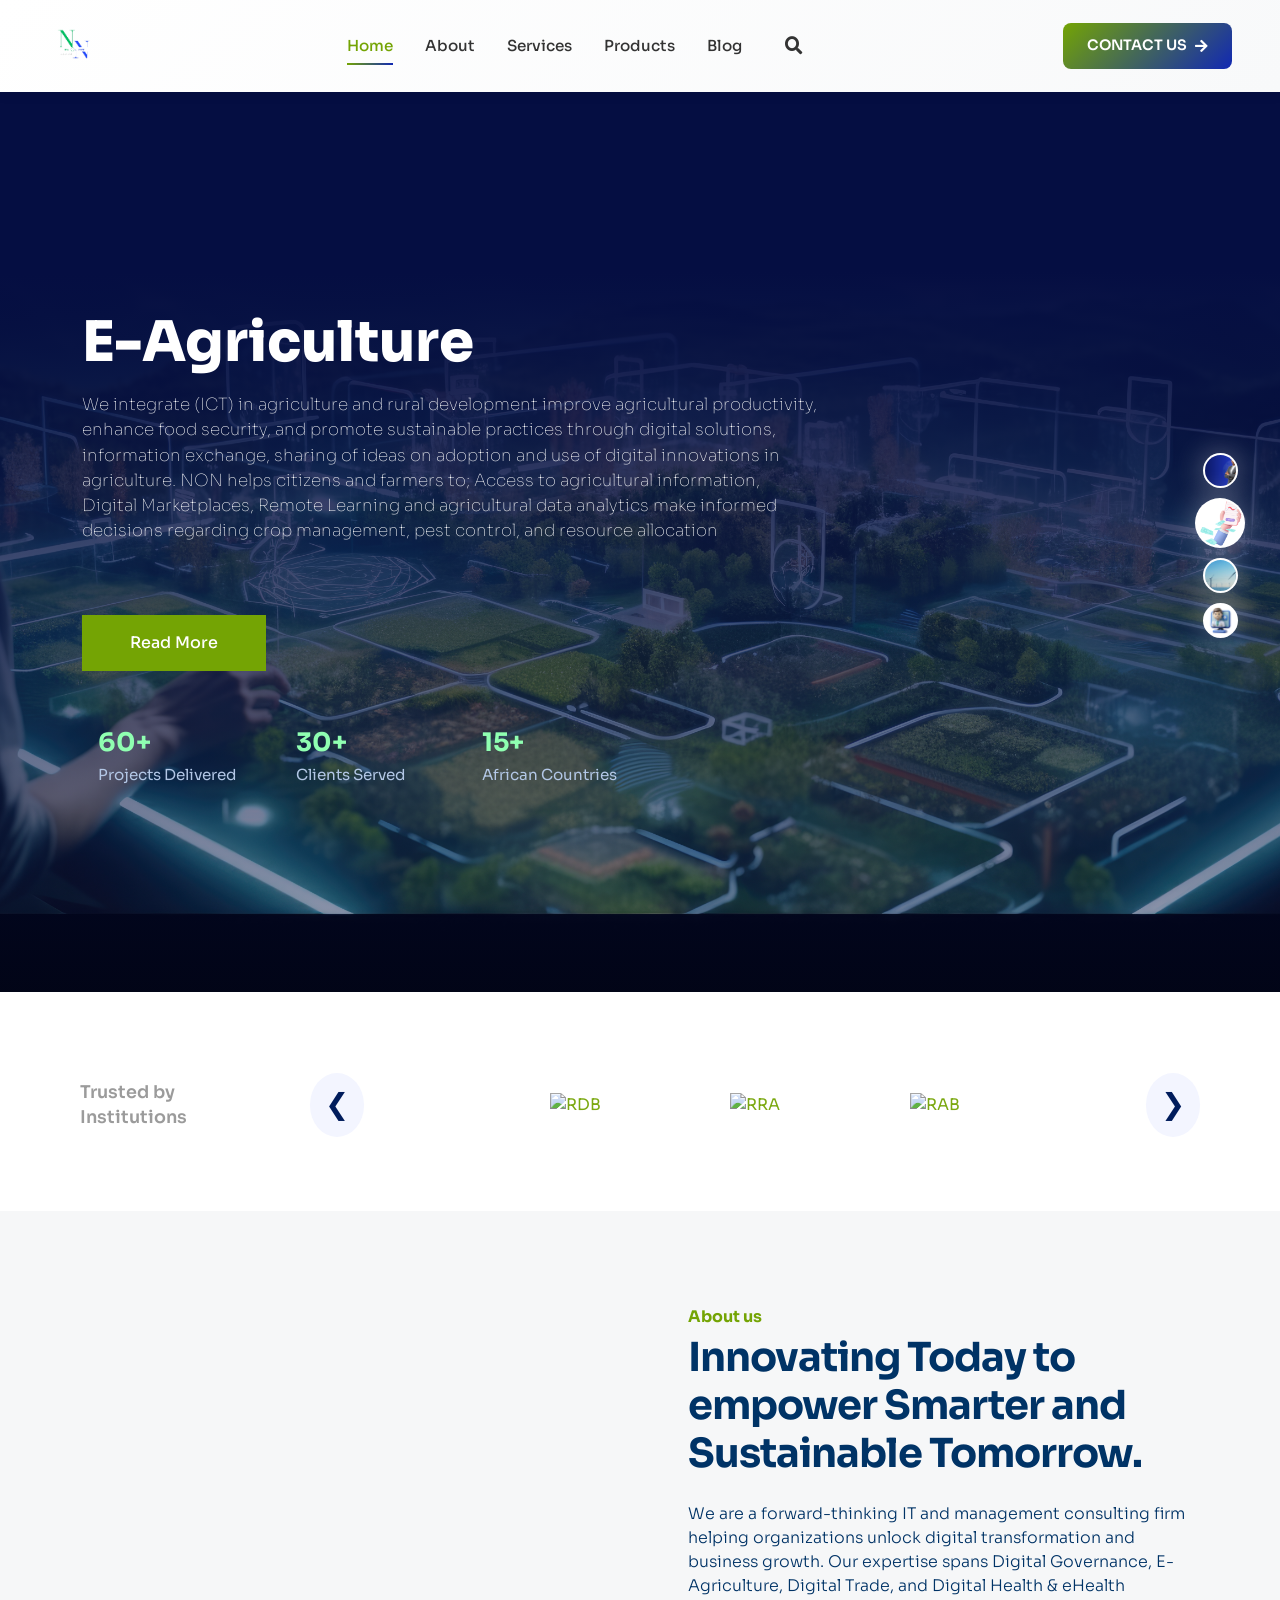
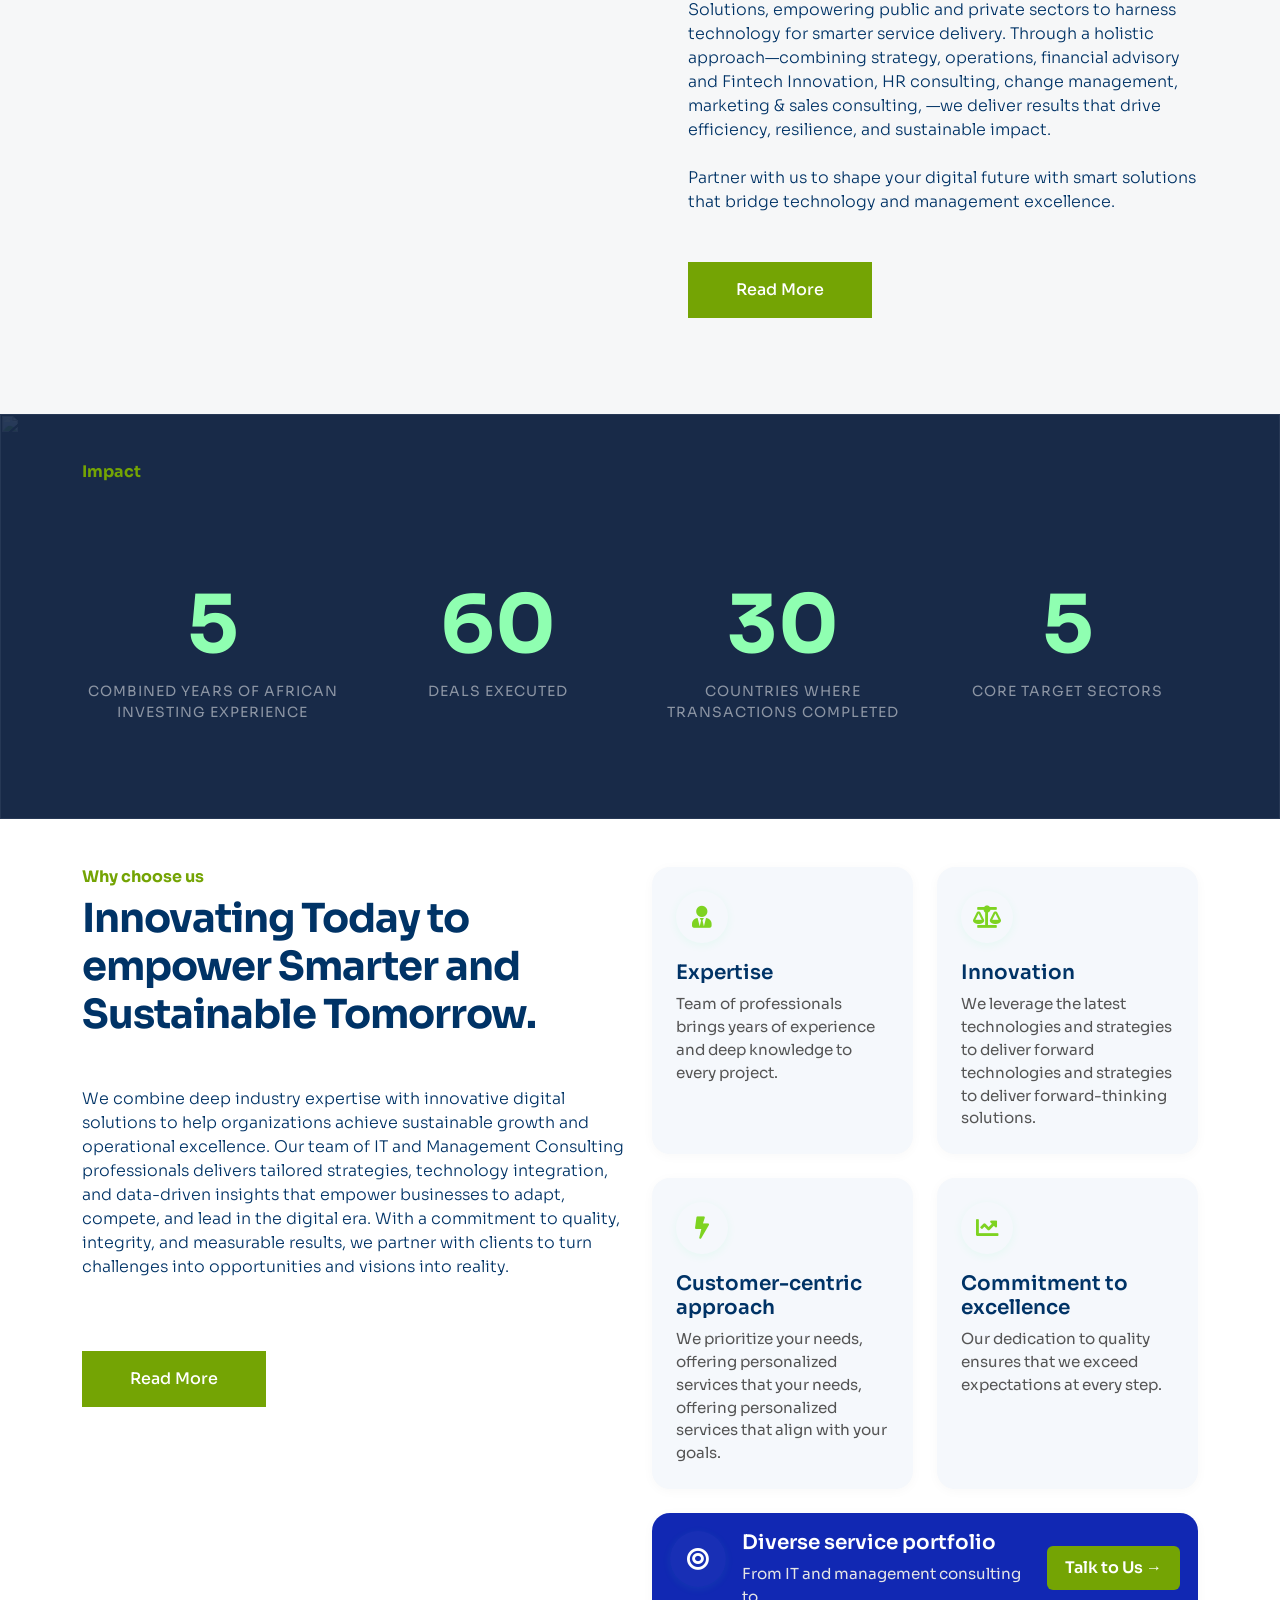
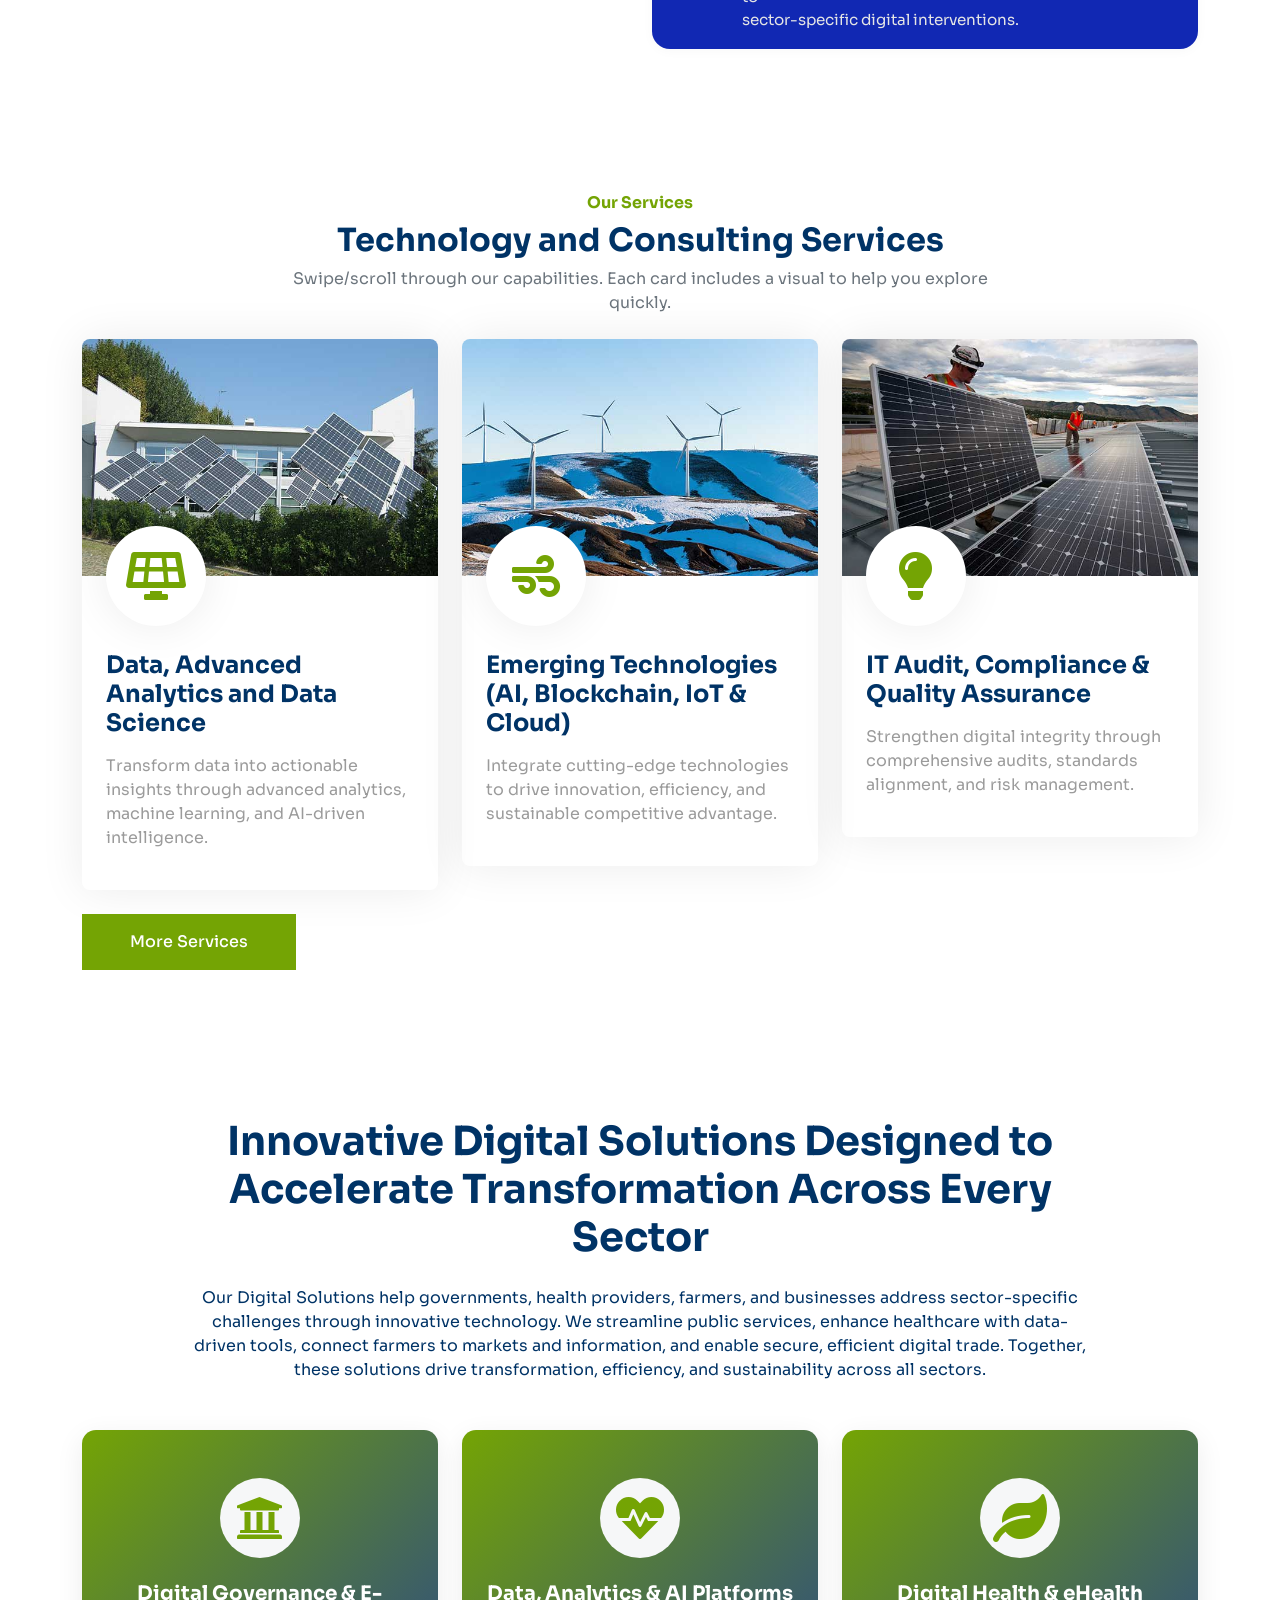
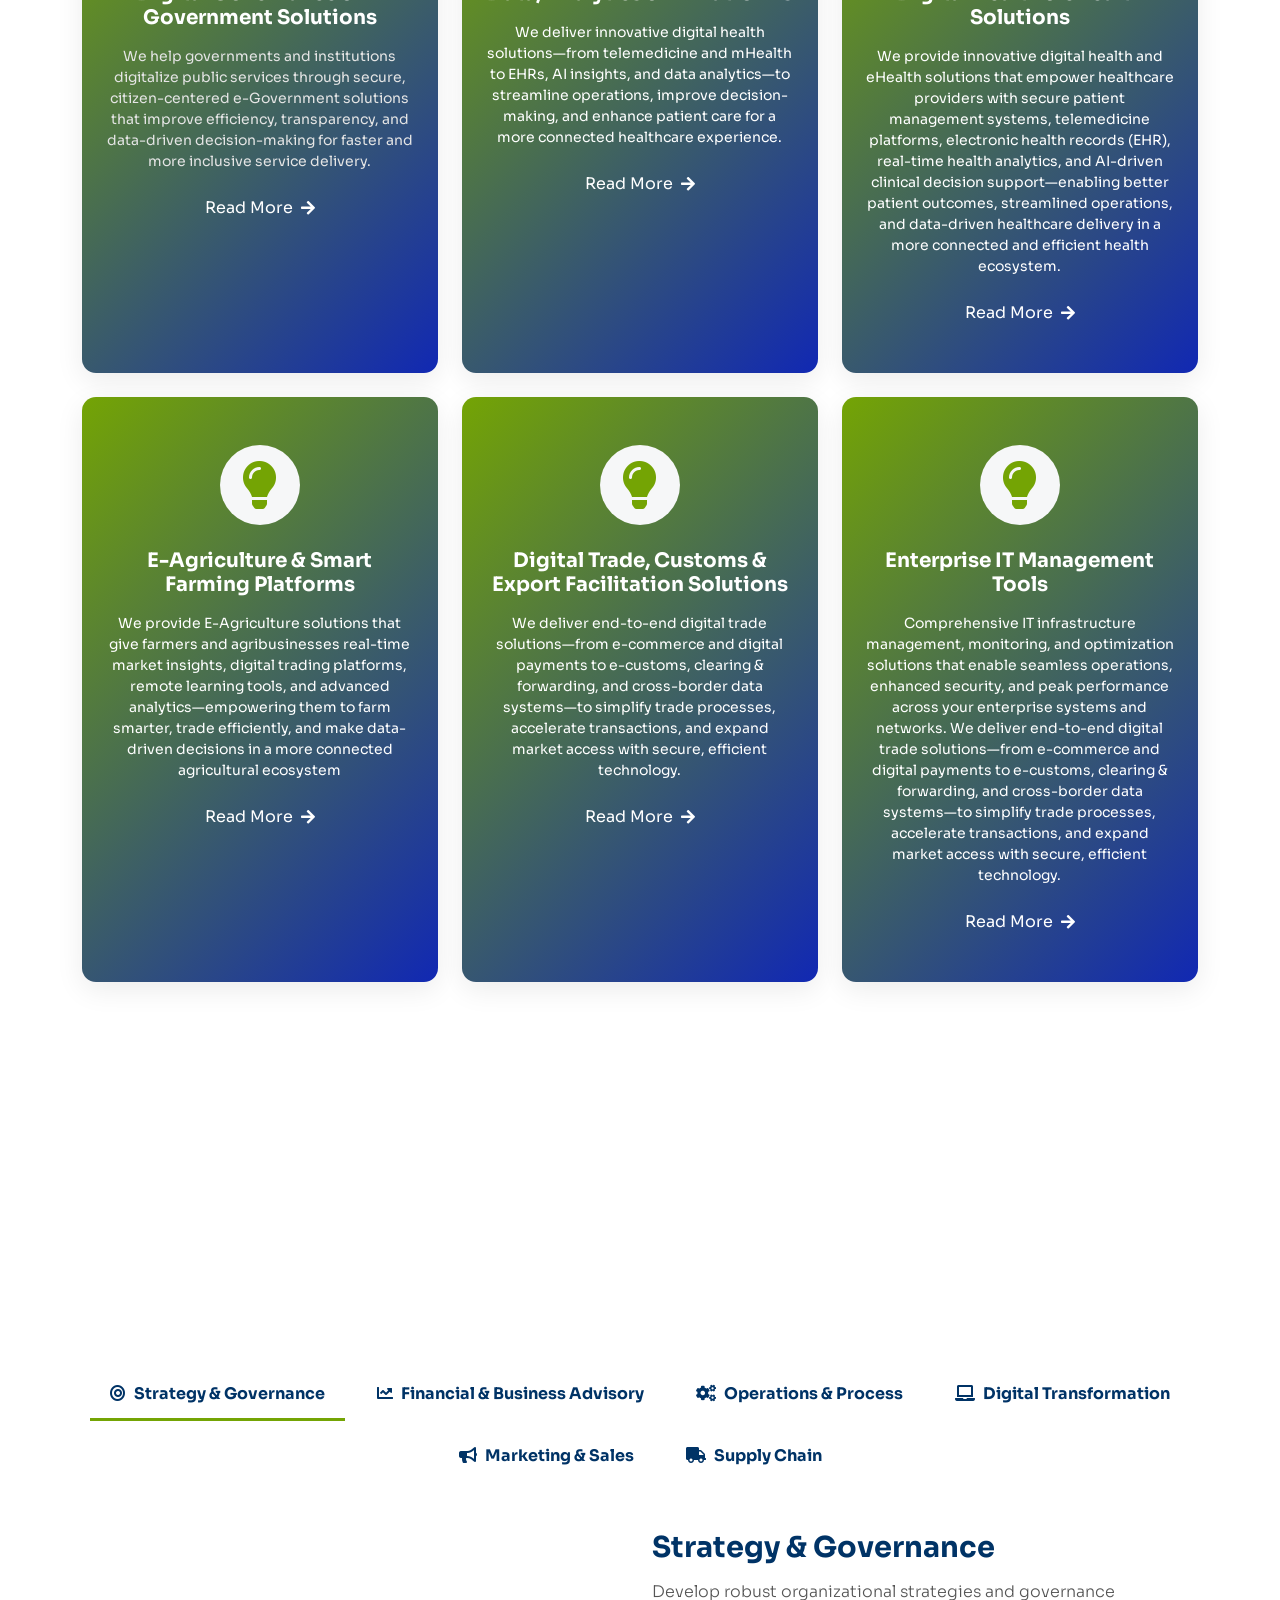
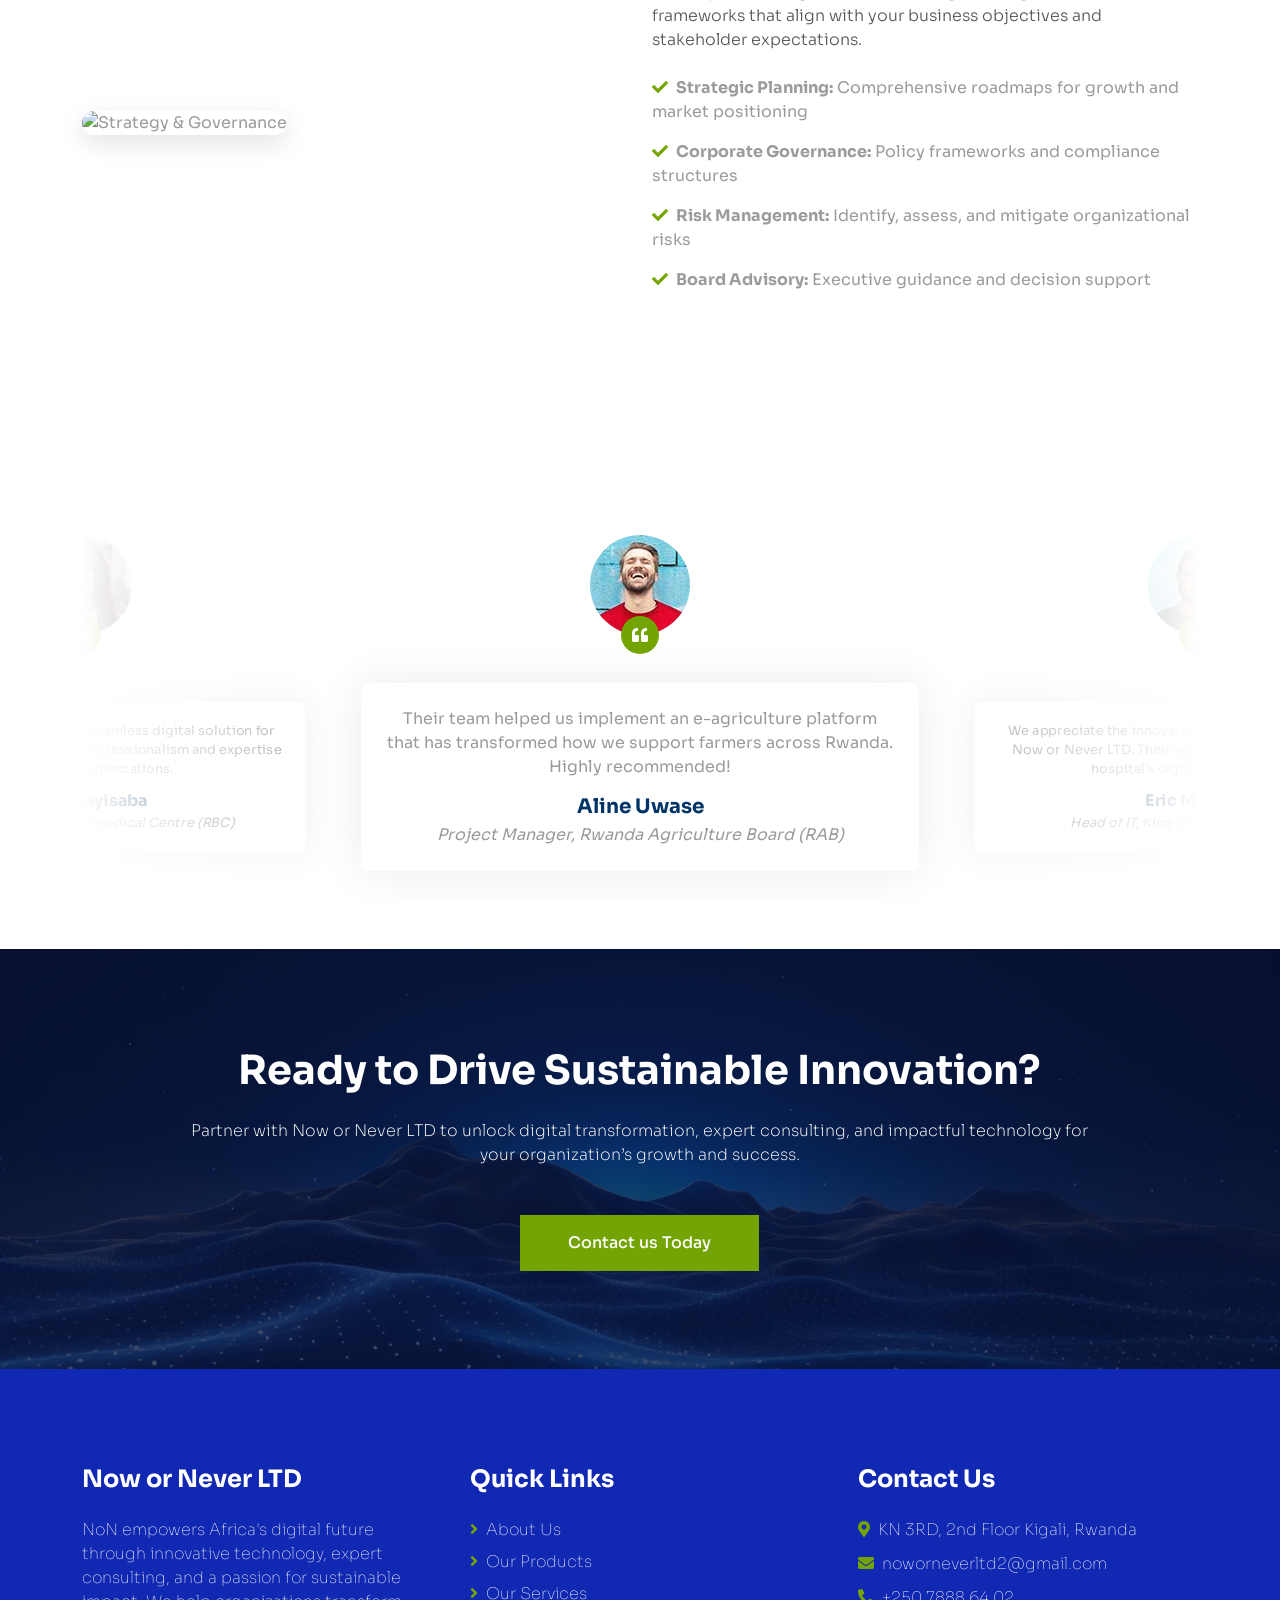
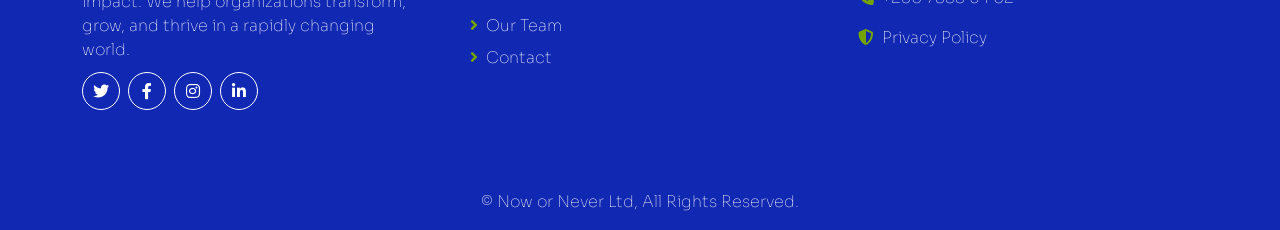
==== commit 2177f1be: "new" ====
--- a/index.html
+++ b/index.html
@@ -19,6 +19,7 @@
     <meta name="twitter:description" content="Leading IT consulting firm specializing in digital governance, e-agriculture, digital health, and digital trade solutions.">
     <meta name="twitter:image" content="https://www.nonltd.com/img/logo_non-removebg-preview.png">
     <link rel="canonical" href="https://www.nonltd.com">
+    <meta name="google-site-verification" content="ARbVDAo3srDN4NyK7Zt1FtWJvtKM8uVdW4pVSZqQFpw" />
 
     <!-- Favicon -->
     <link href="img/logo_non-removebg-preview.png" rel="icon">
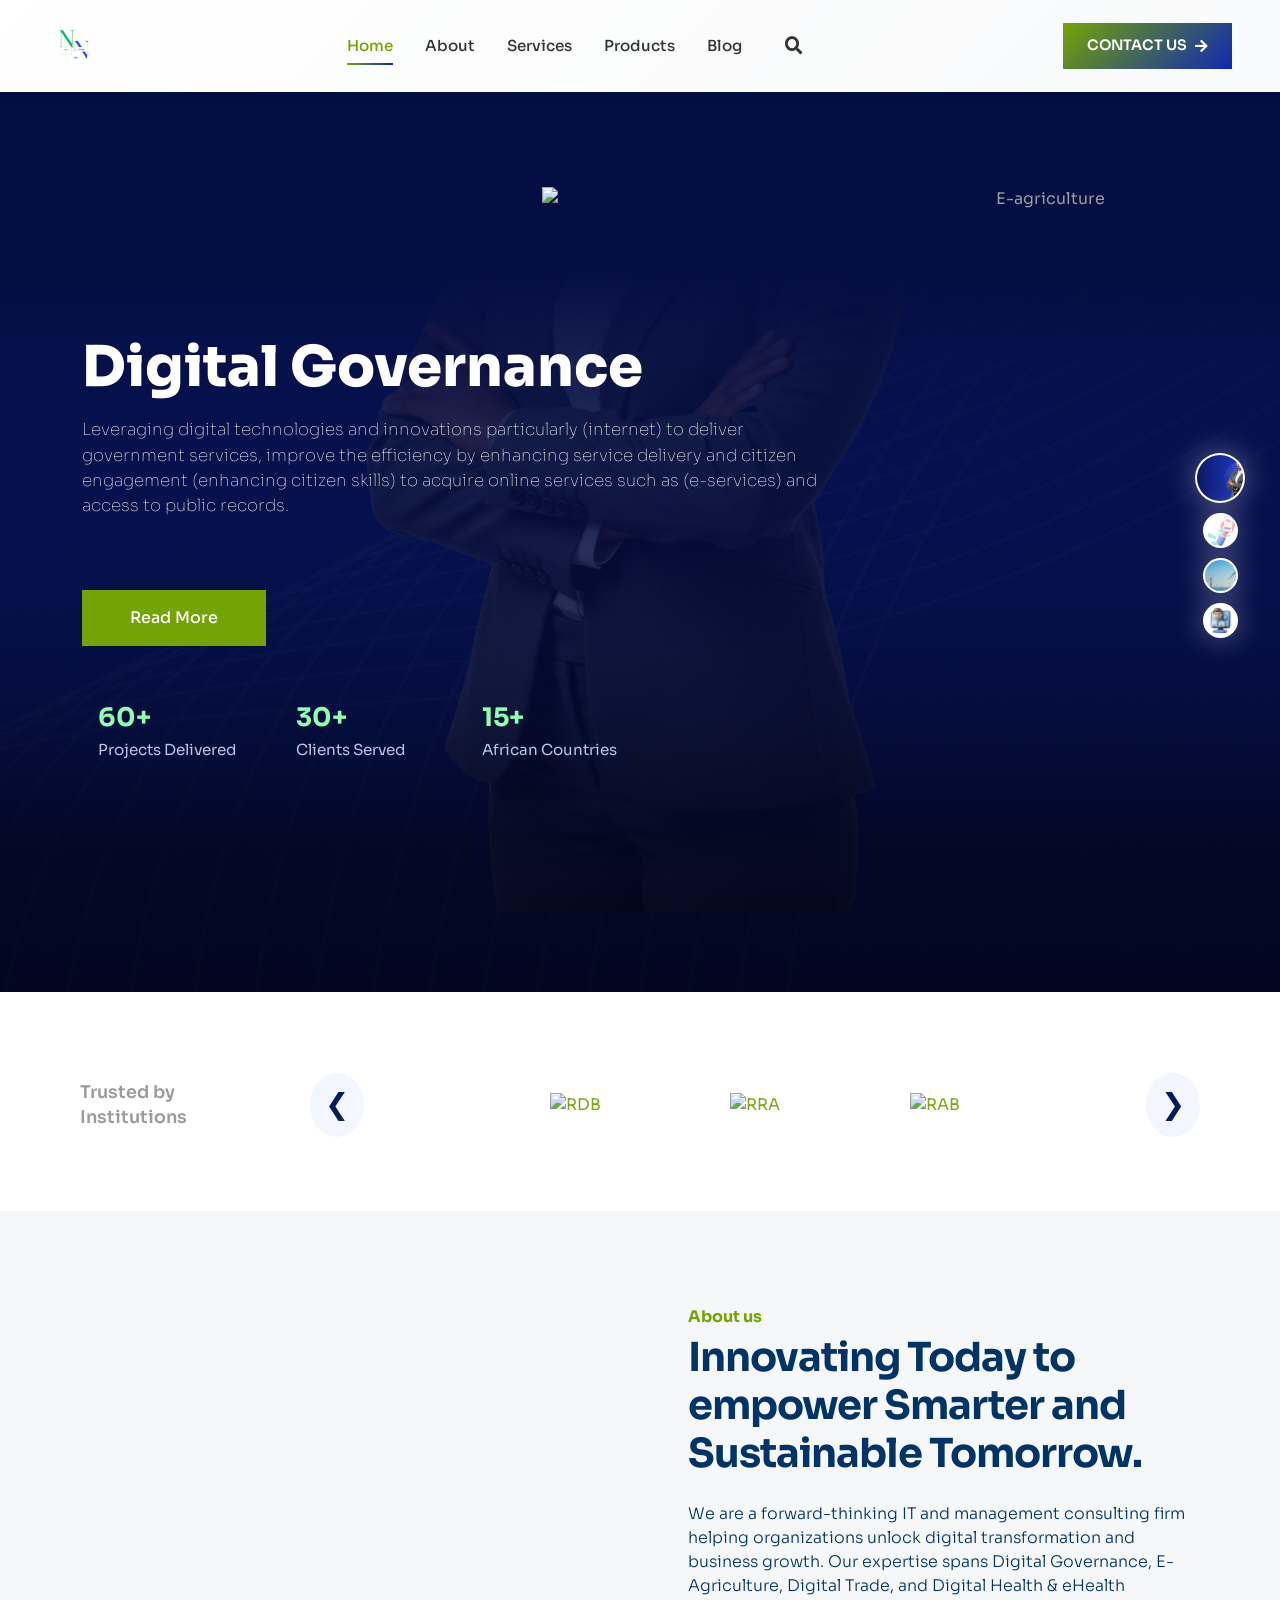
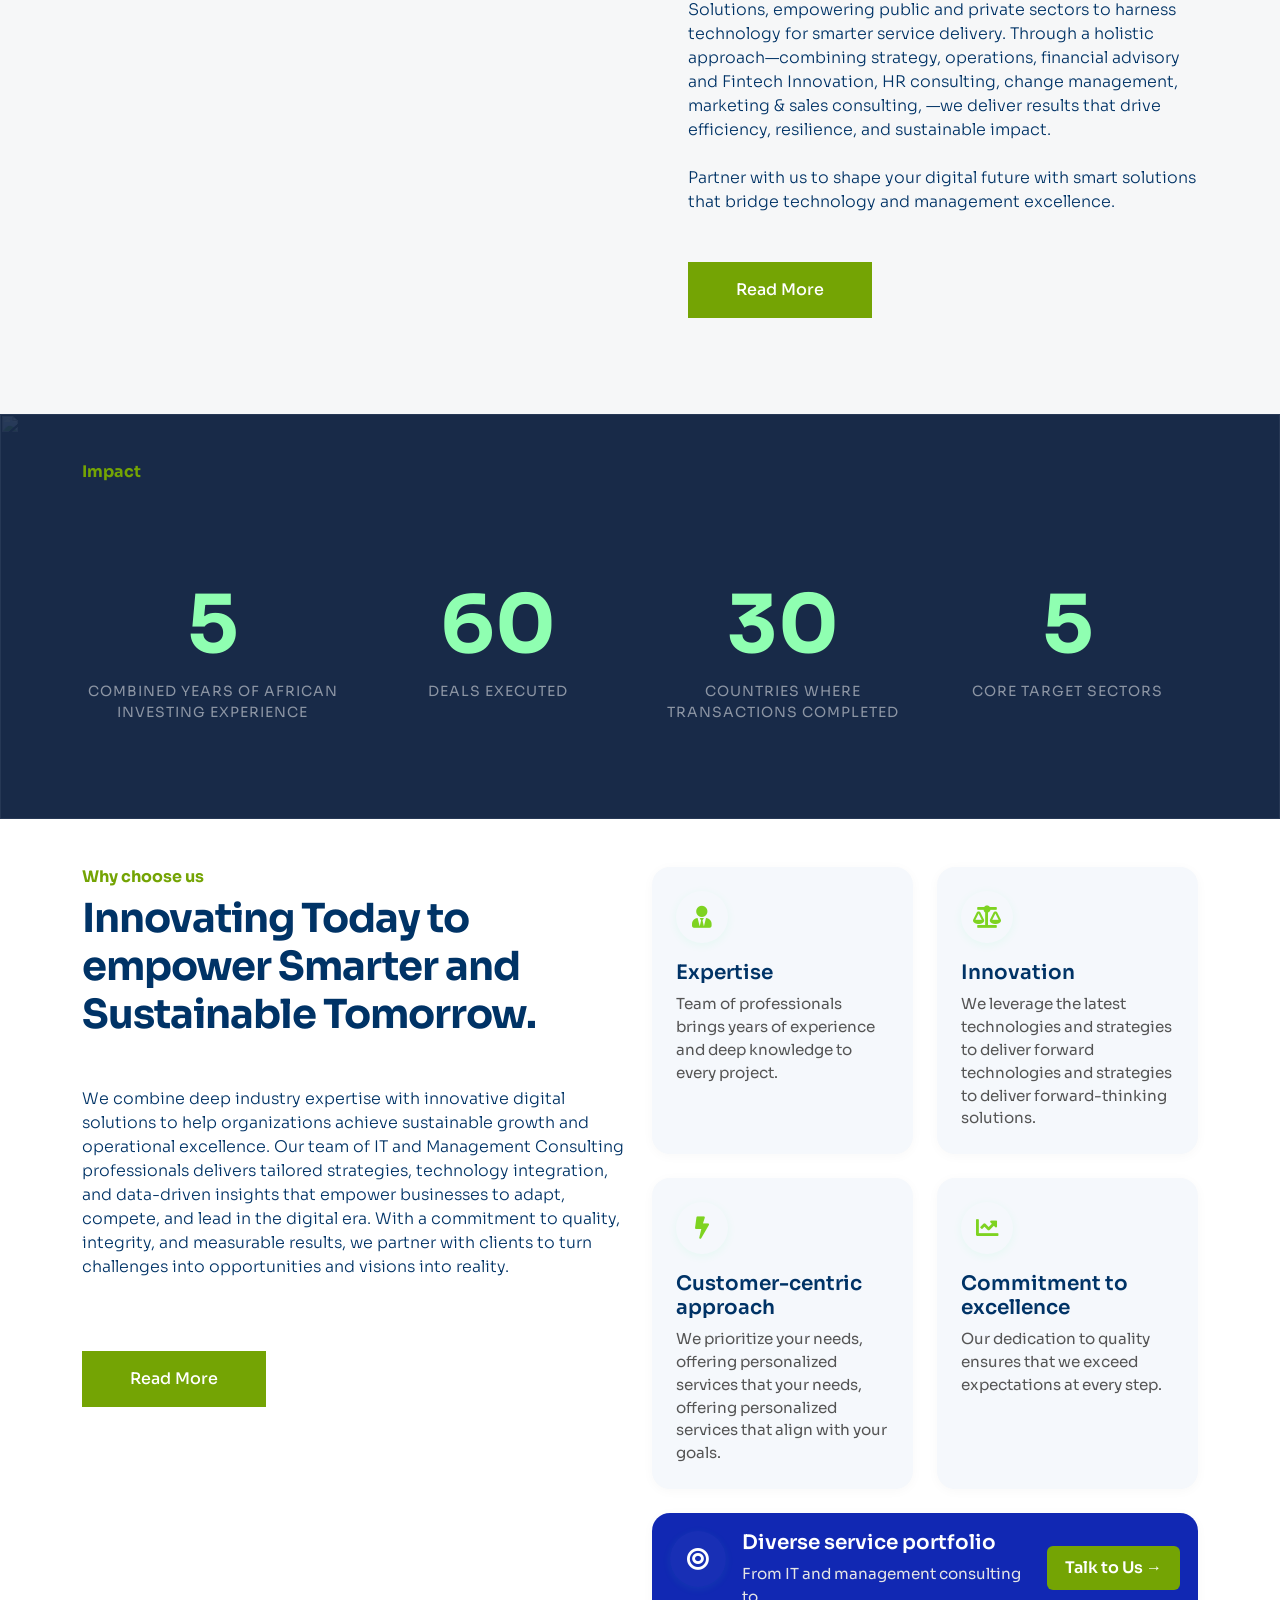
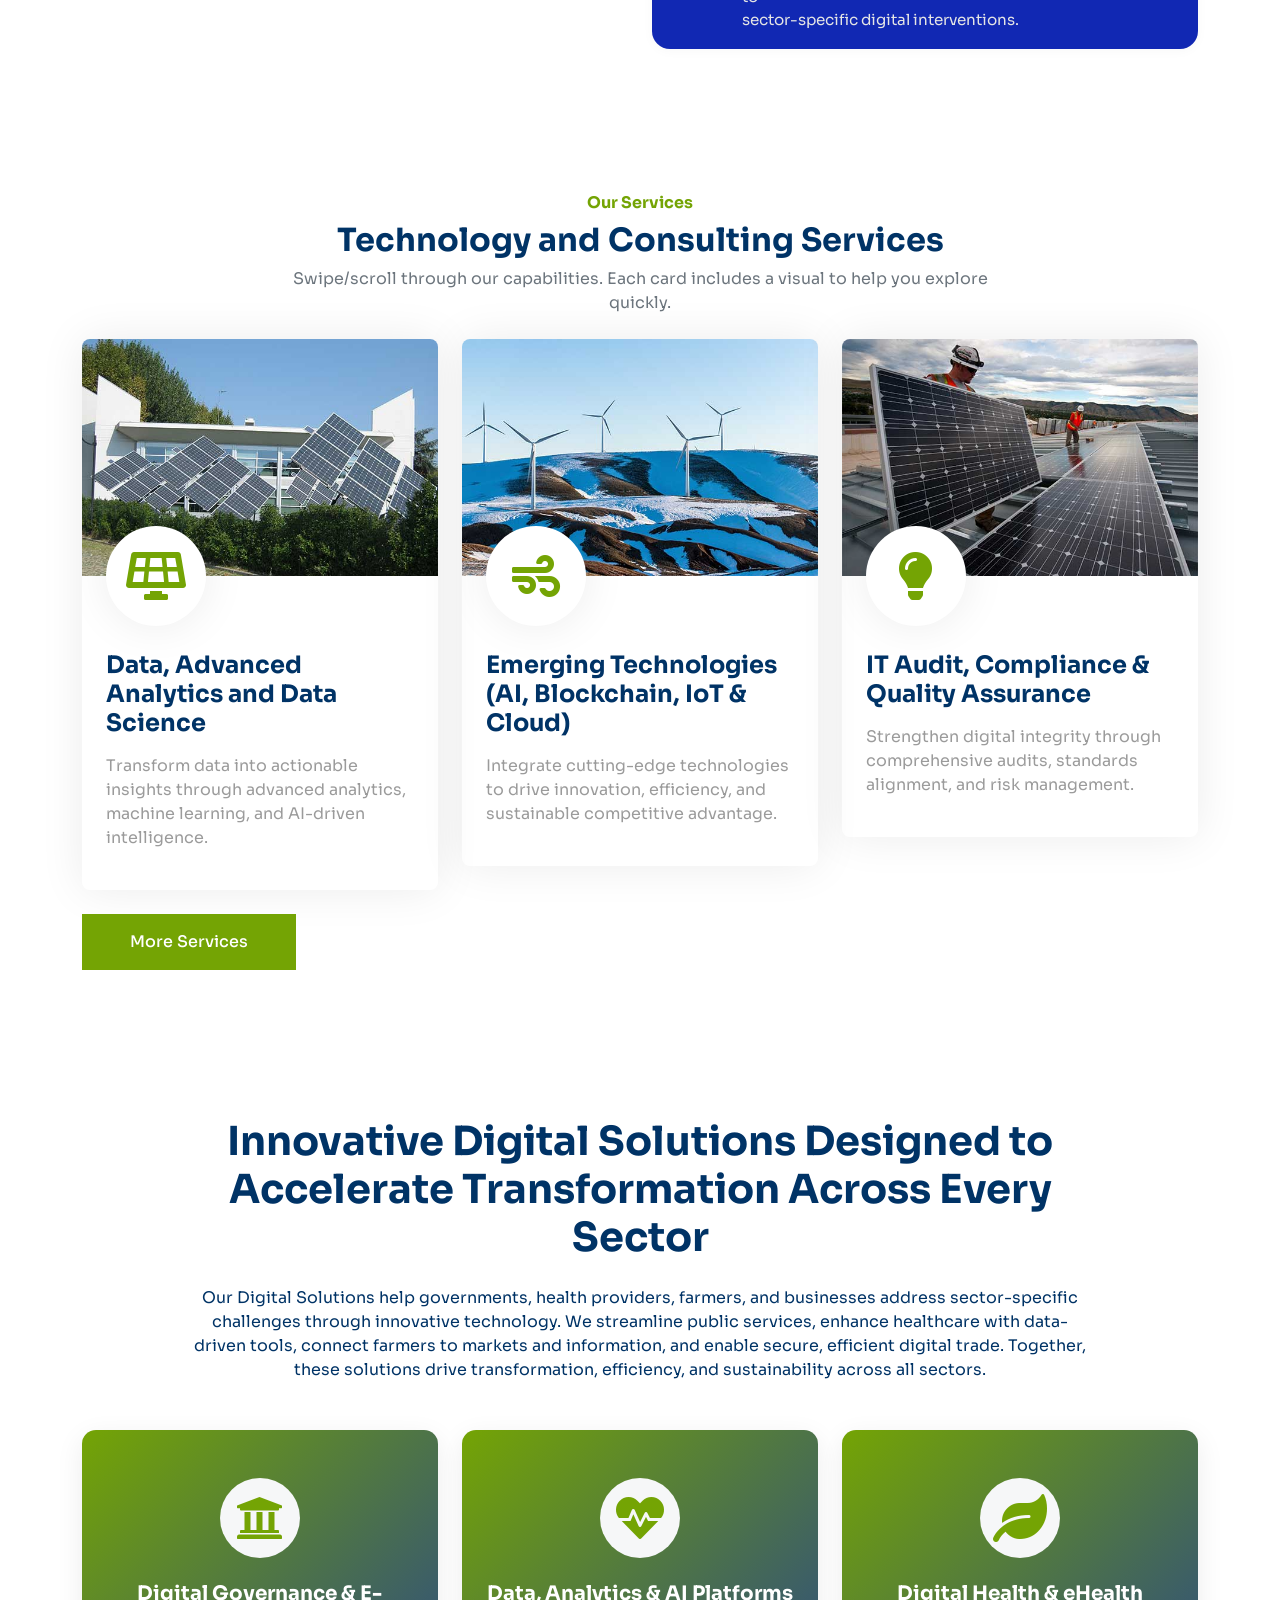
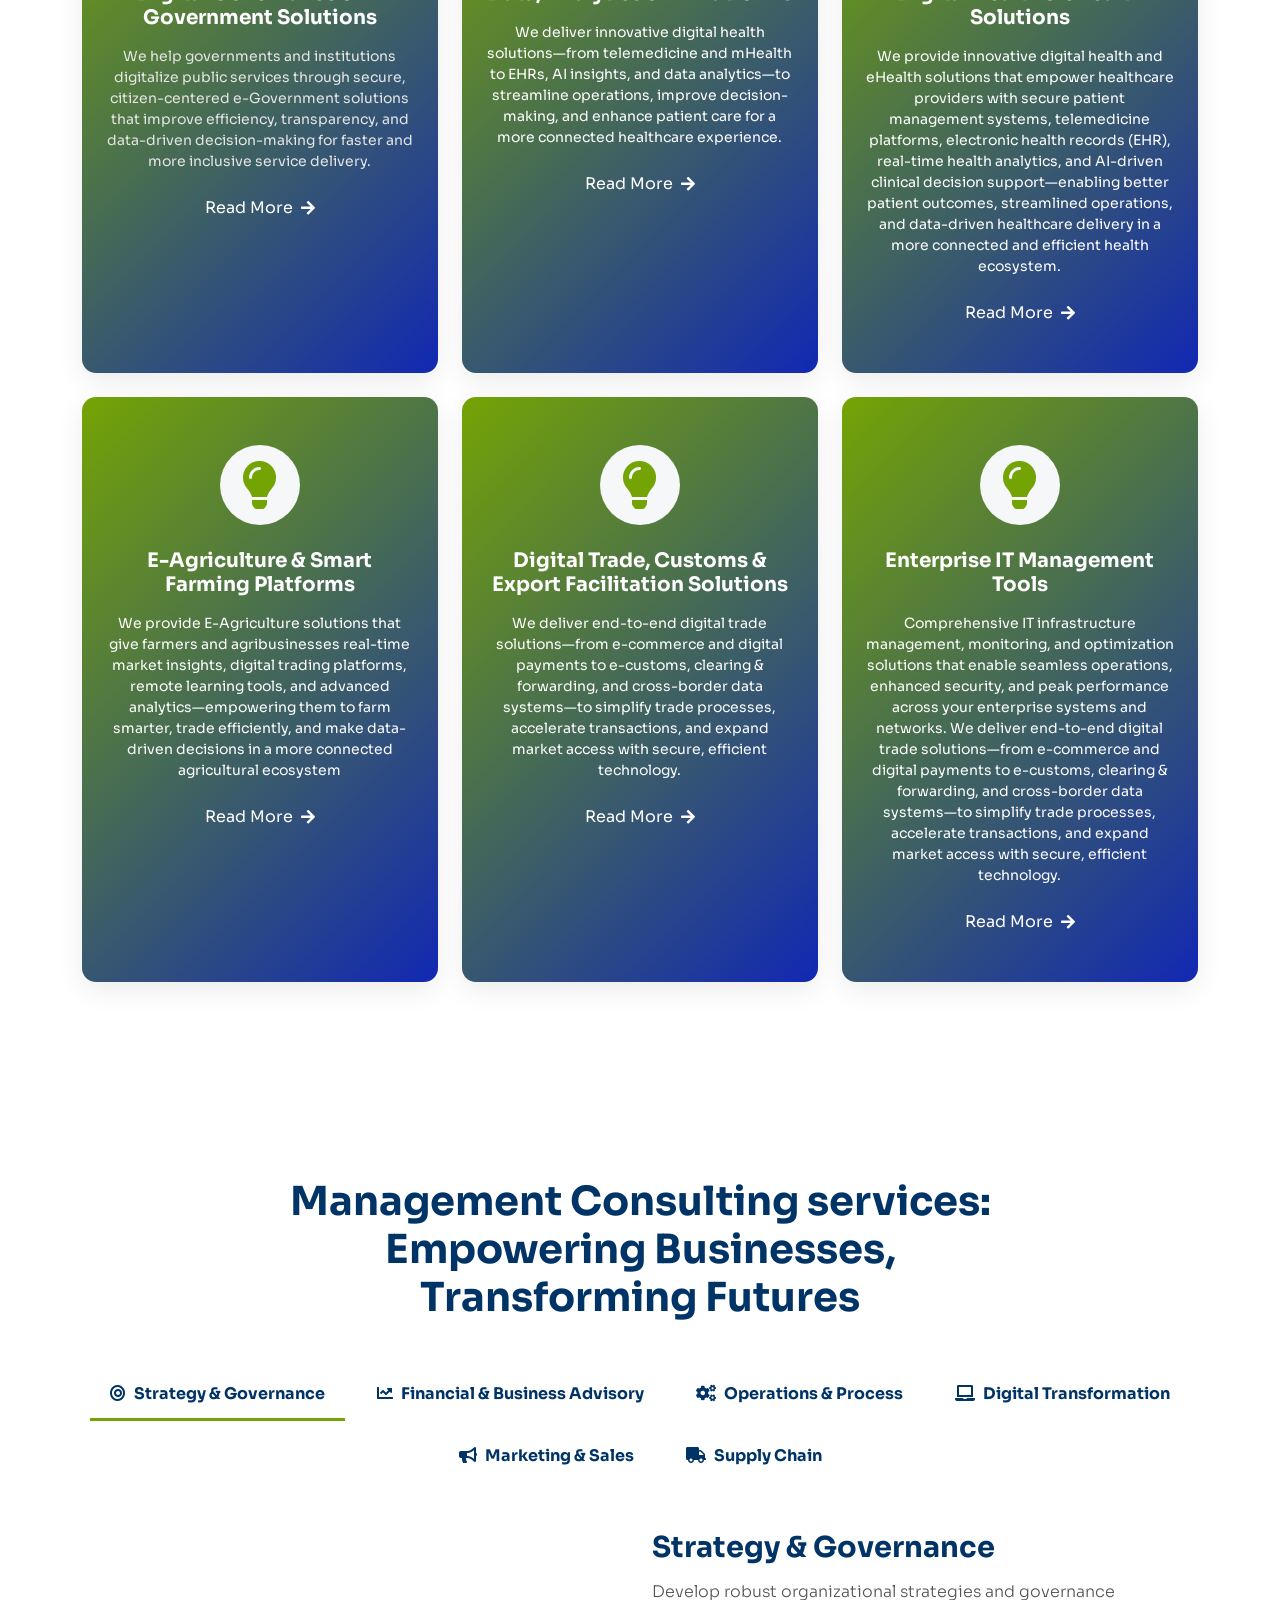
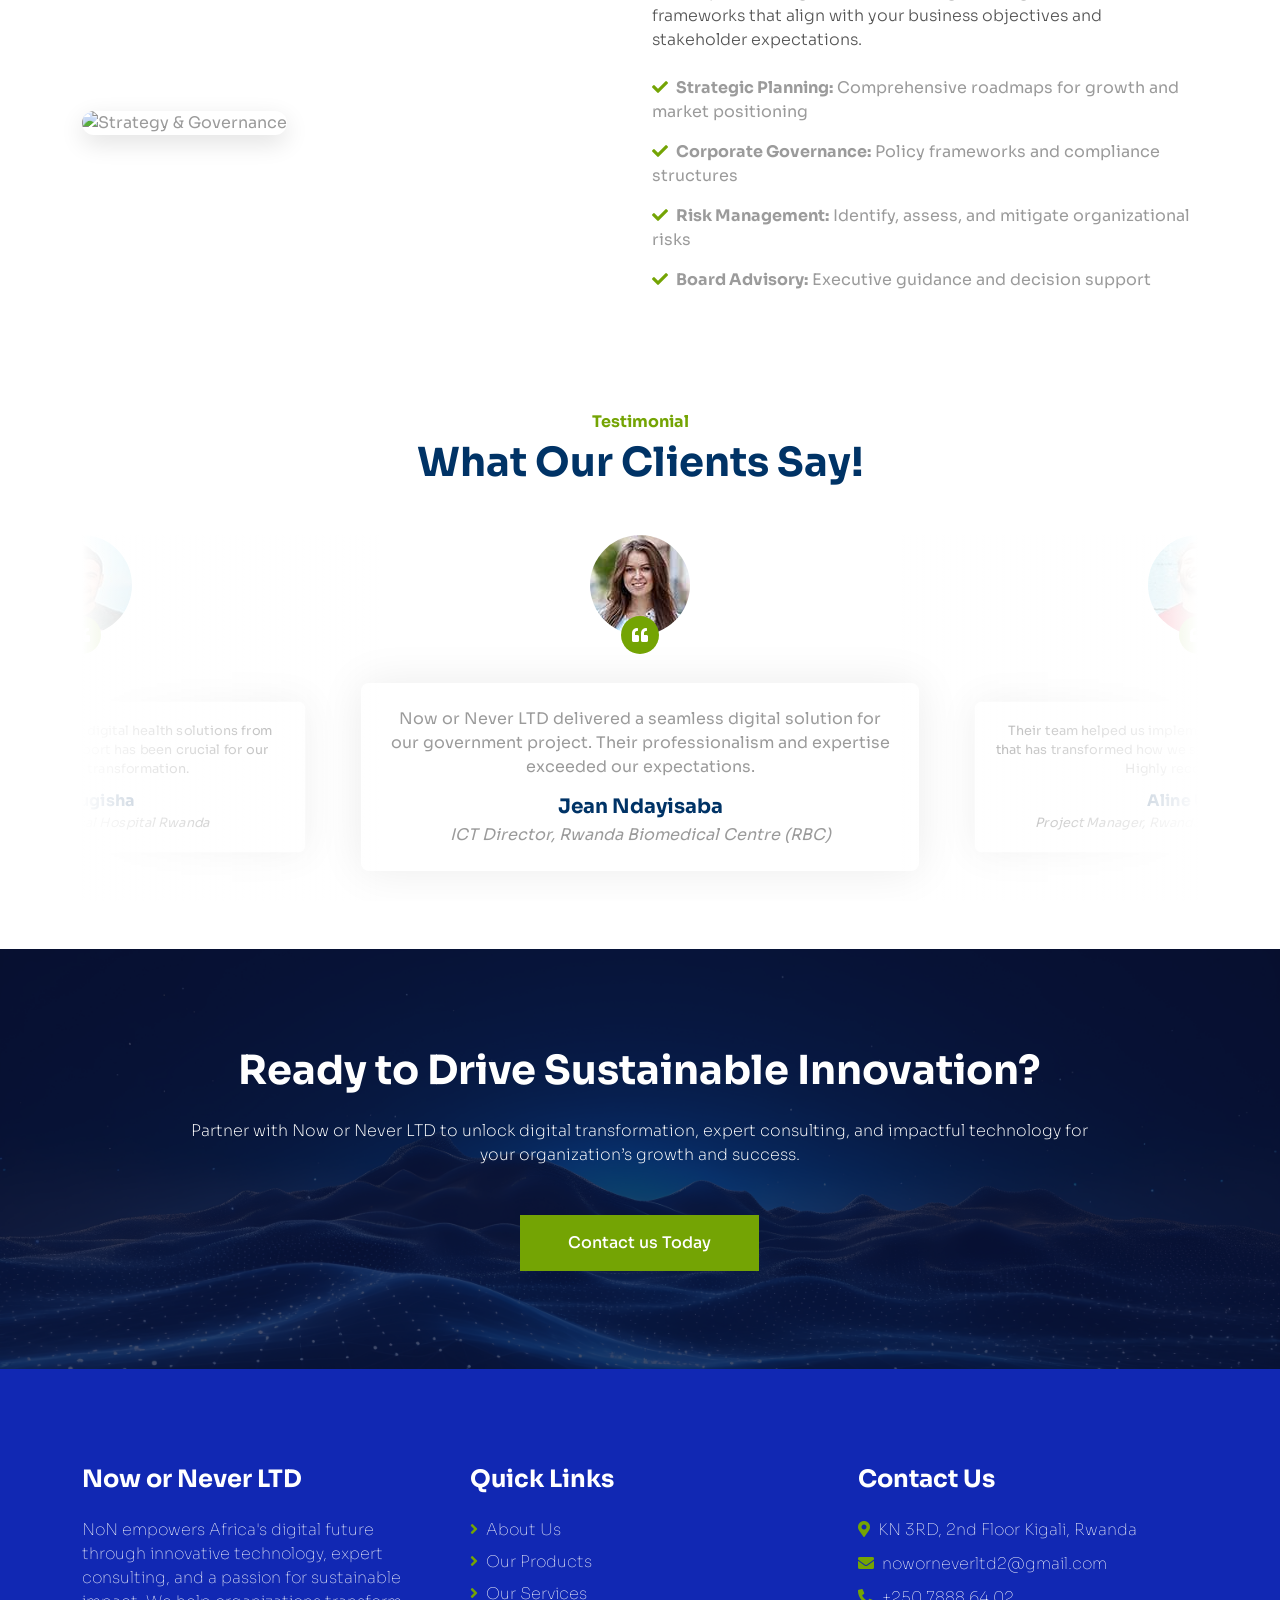
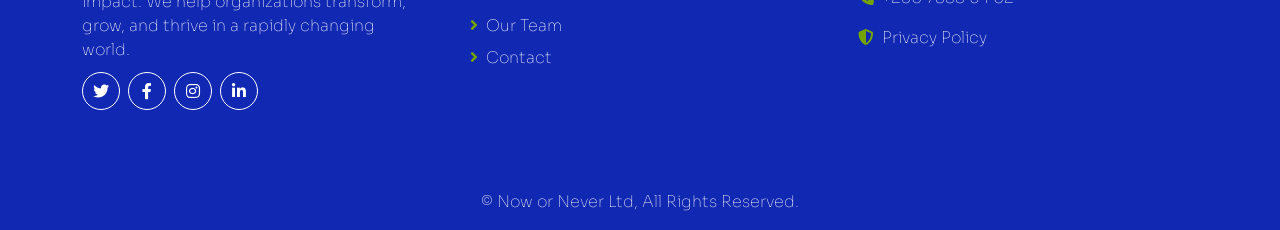
==== commit bb4a15e2: "new" ====
--- a/index.html
+++ b/index.html
@@ -197,7 +197,7 @@
             background: linear-gradient(135deg, #74a404 0%, #1128B3 100%);
             color: white;
             padding: 0.75rem 1.5rem;
-            border-radius: 8px;
+          
             text-decoration: none;
             font-weight: 600;
             font-size: 0.9rem;
@@ -331,6 +331,7 @@
                     <li class="nav-item-modern">
                         <a href="service.html" class="nav-link-modern">Services</a>
                     </li>
+                    
                     <li class="nav-item-modern">
                         <a href="#products" class="nav-link-modern">Products</a>
                     </li>
--- a/css/style.css
+++ b/css/style.css
@@ -329,6 +329,7 @@
 /*** Service ***/
 .service-item {
     box-shadow: 0 0 45px rgba(0, 0, 0, .08);
+
 
    
 }
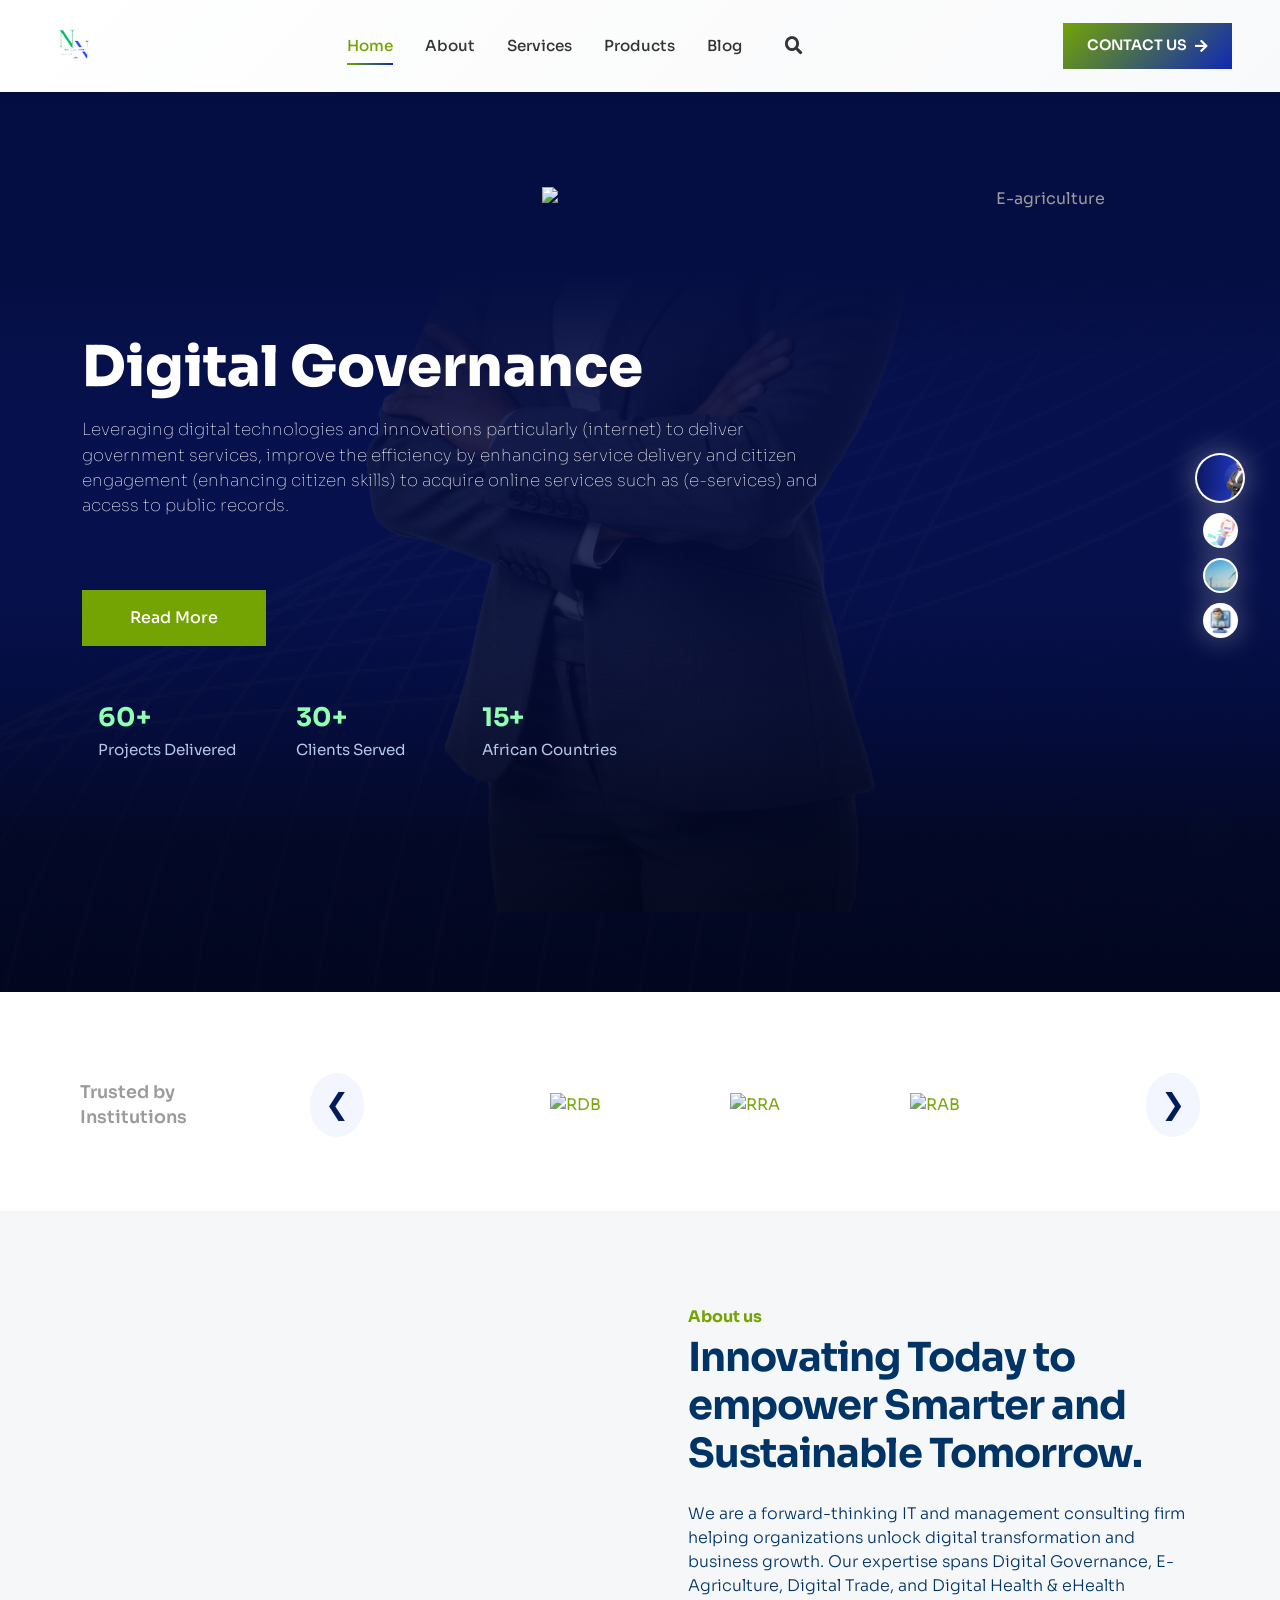
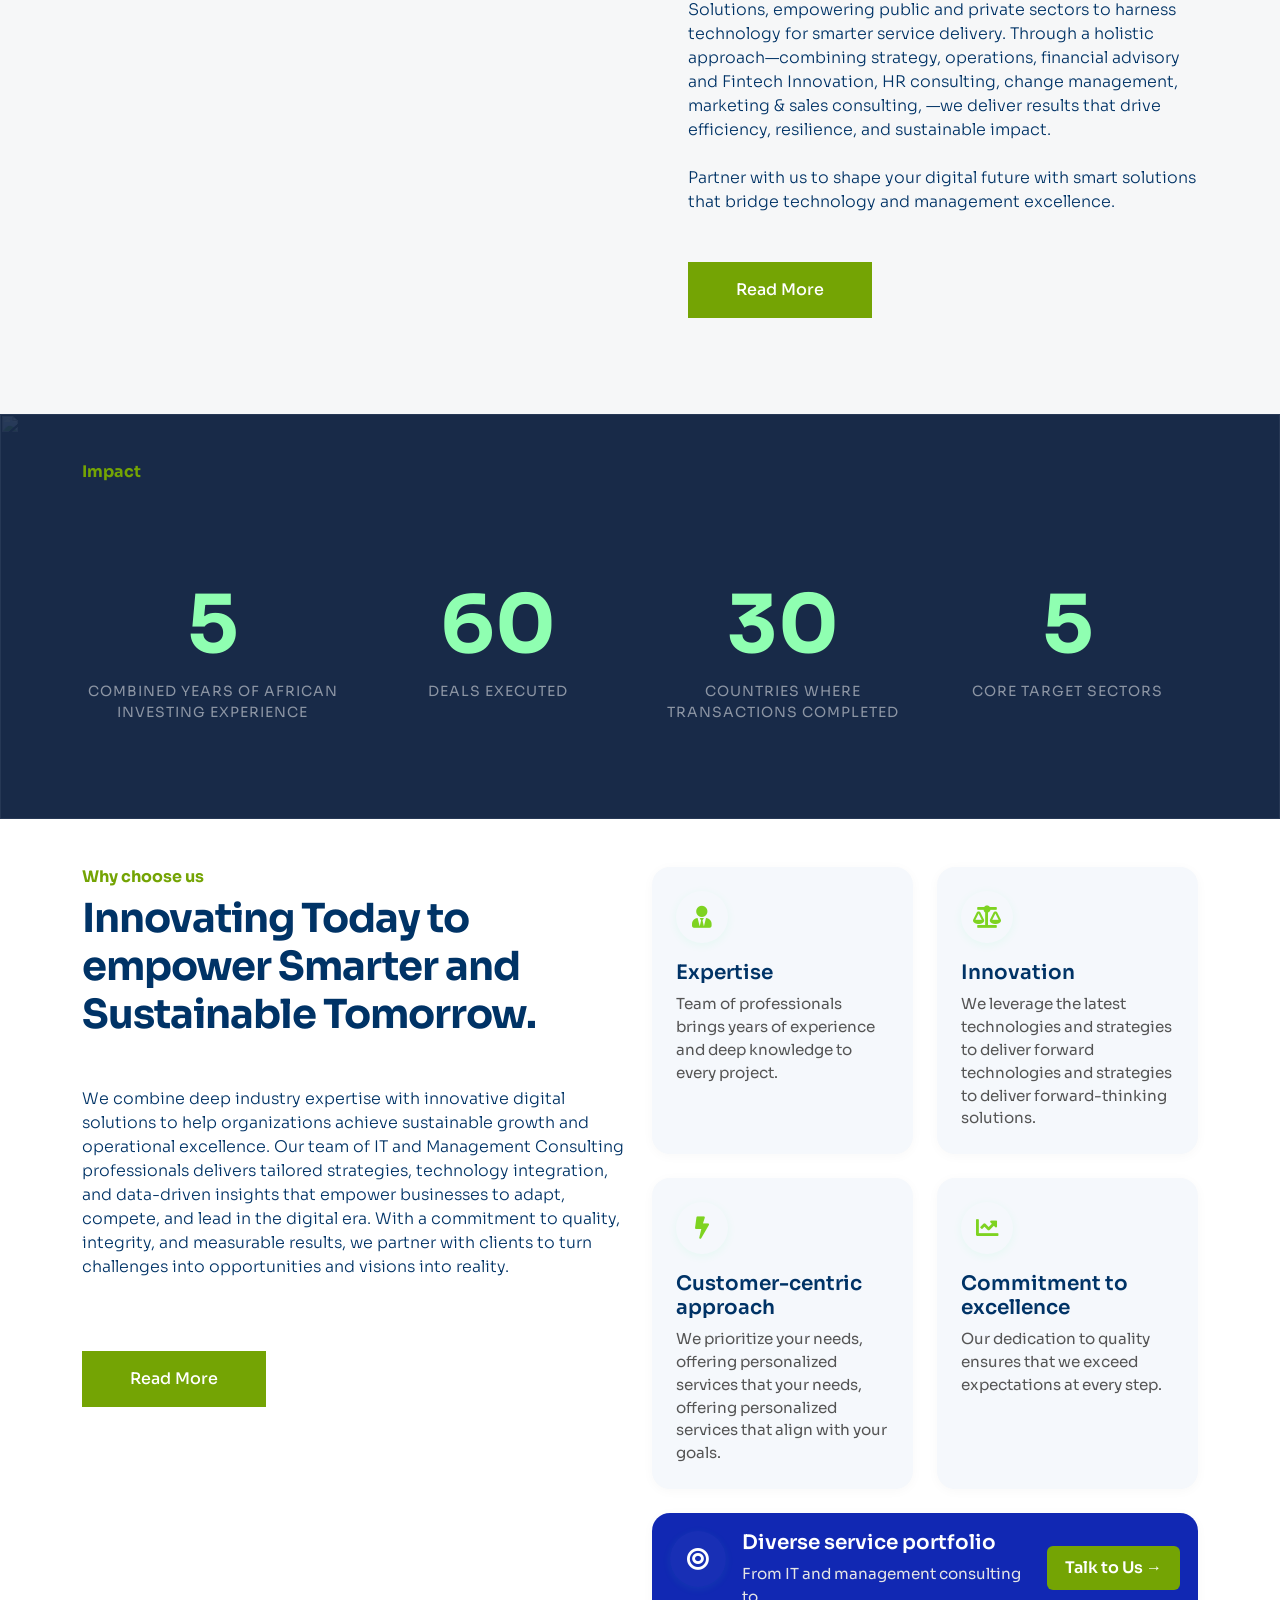
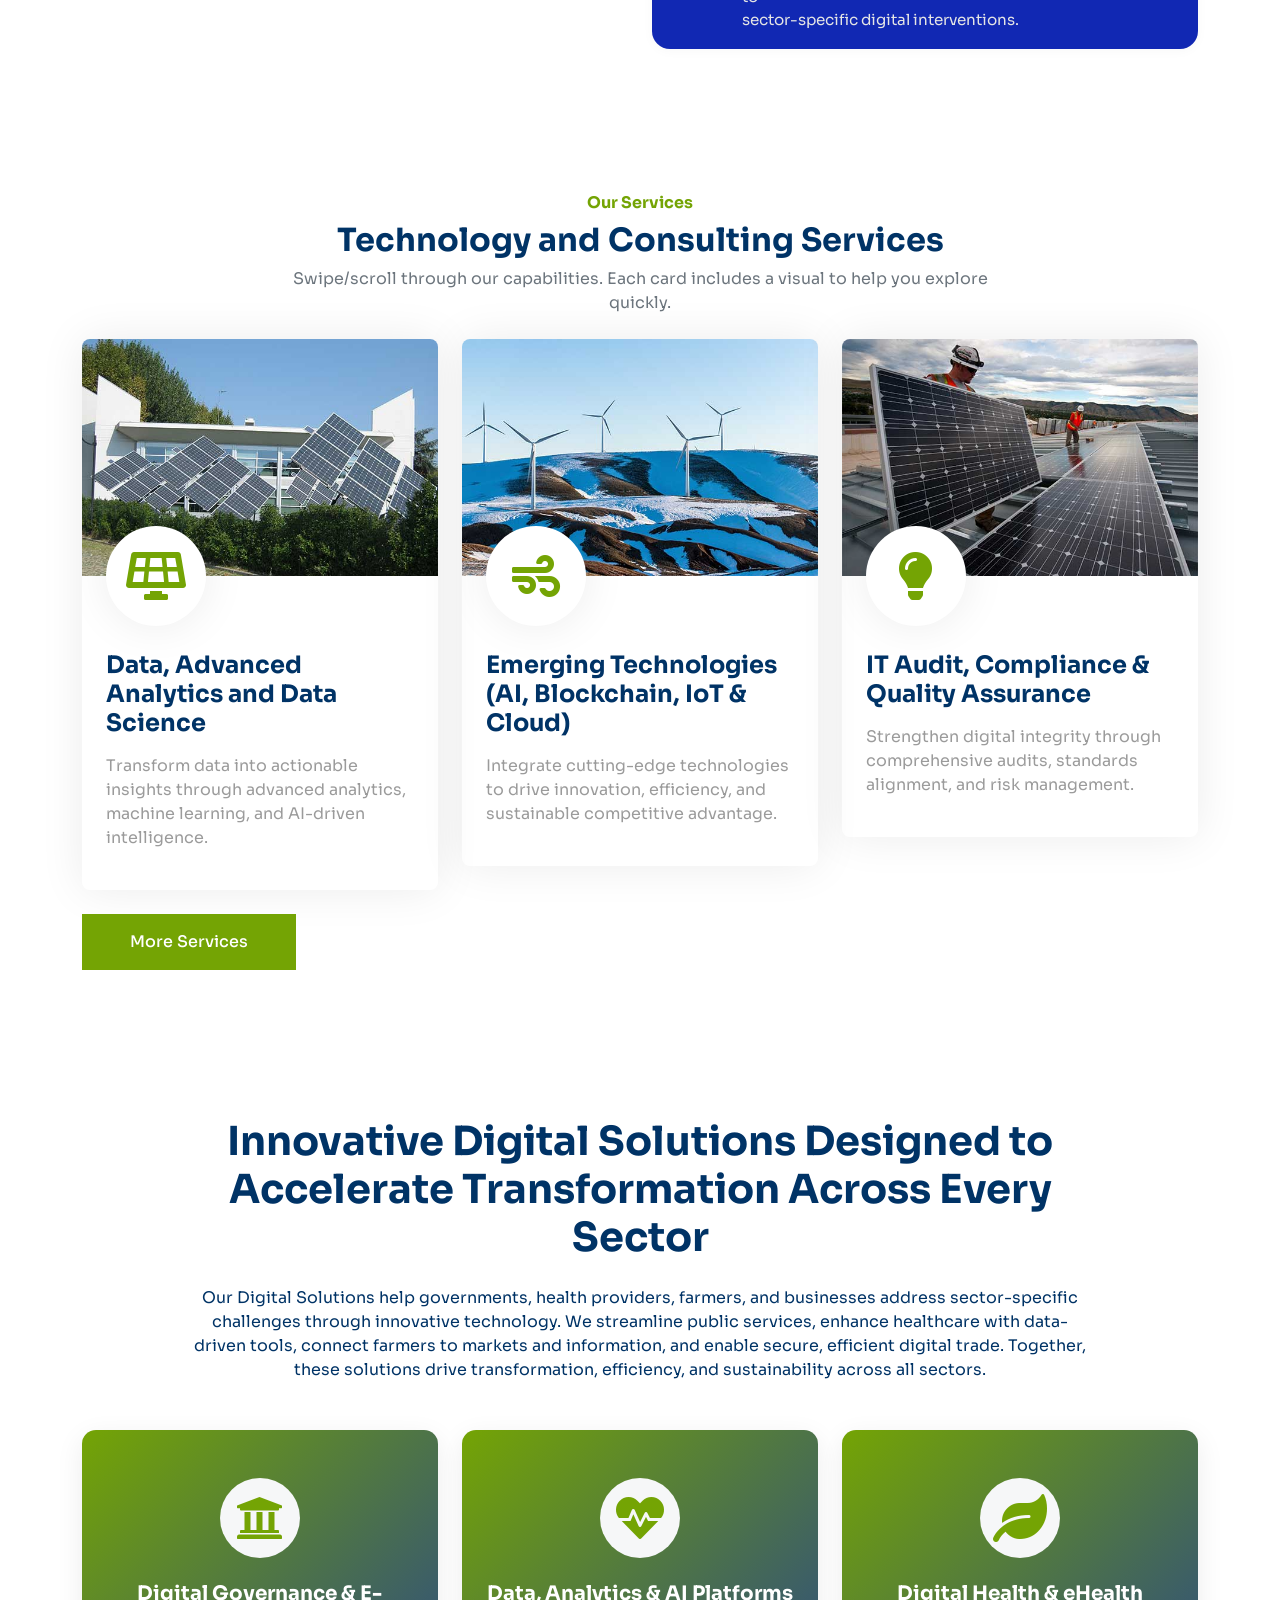
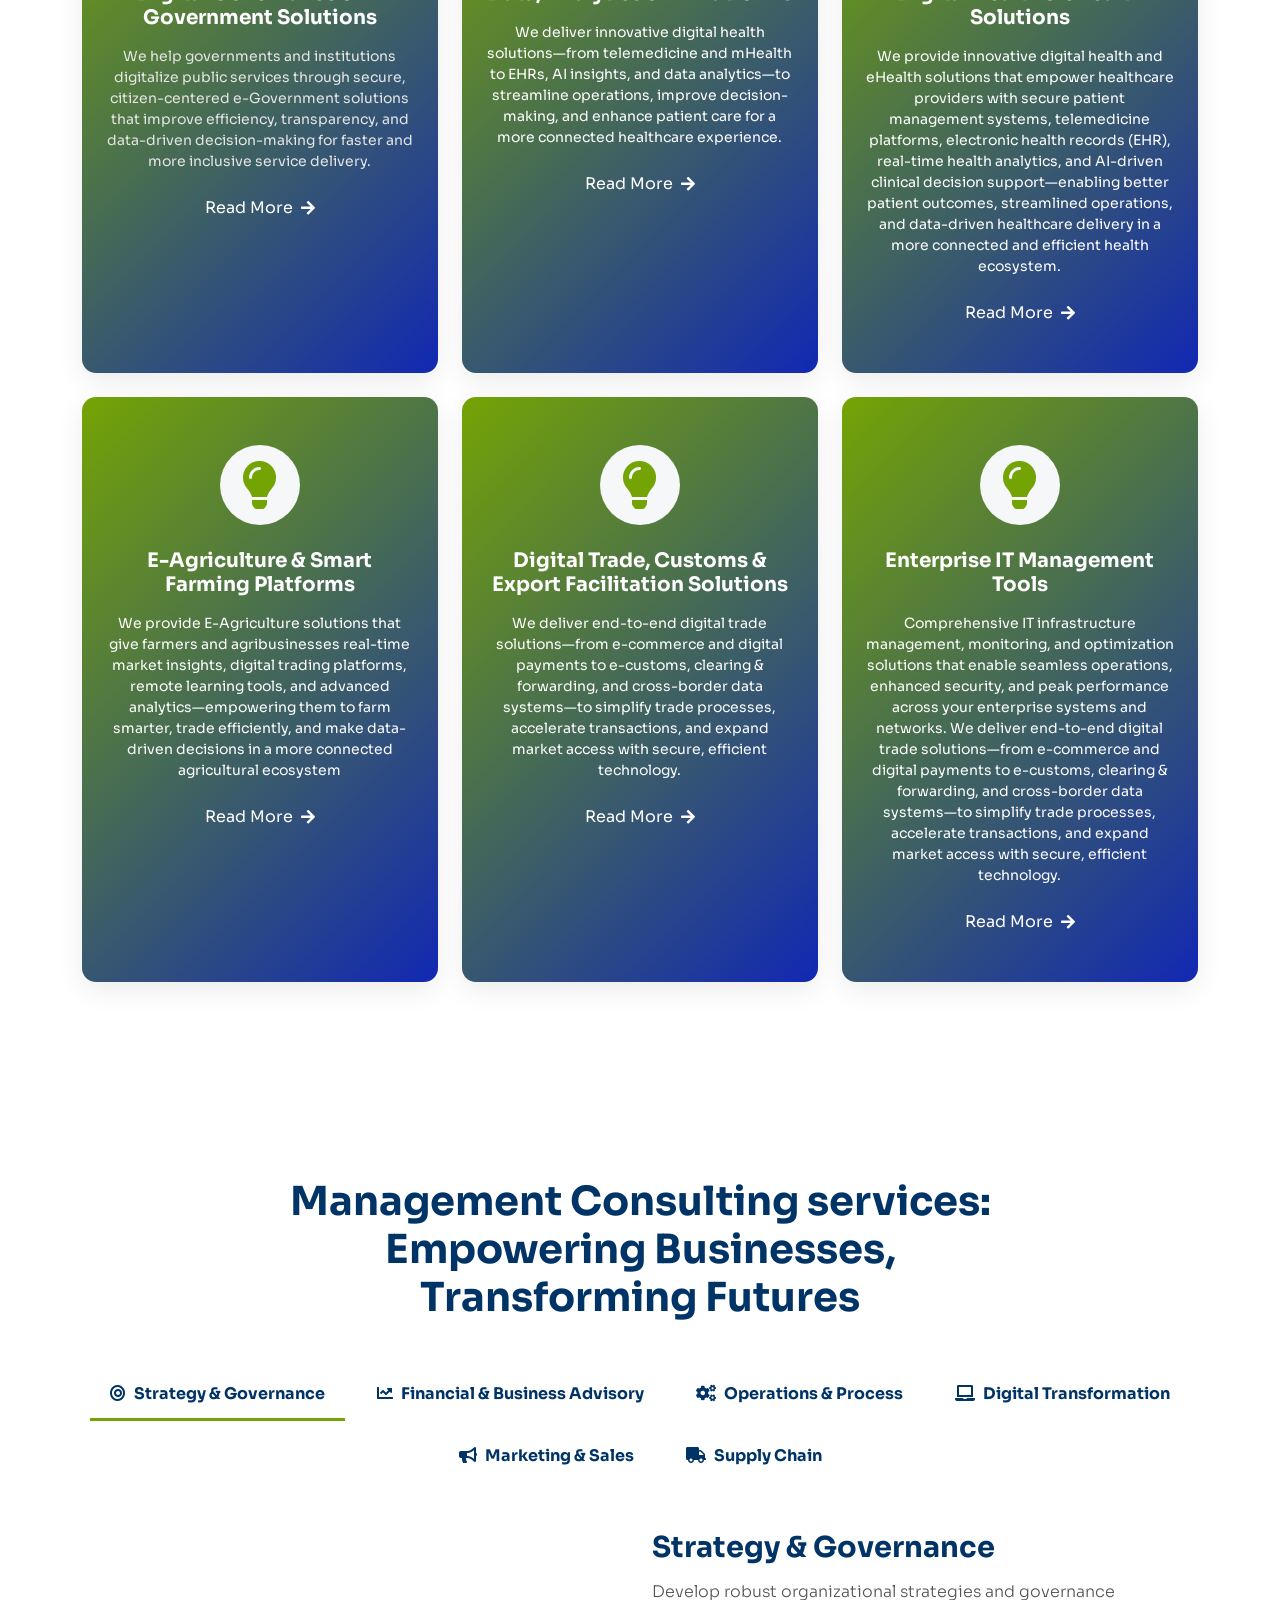
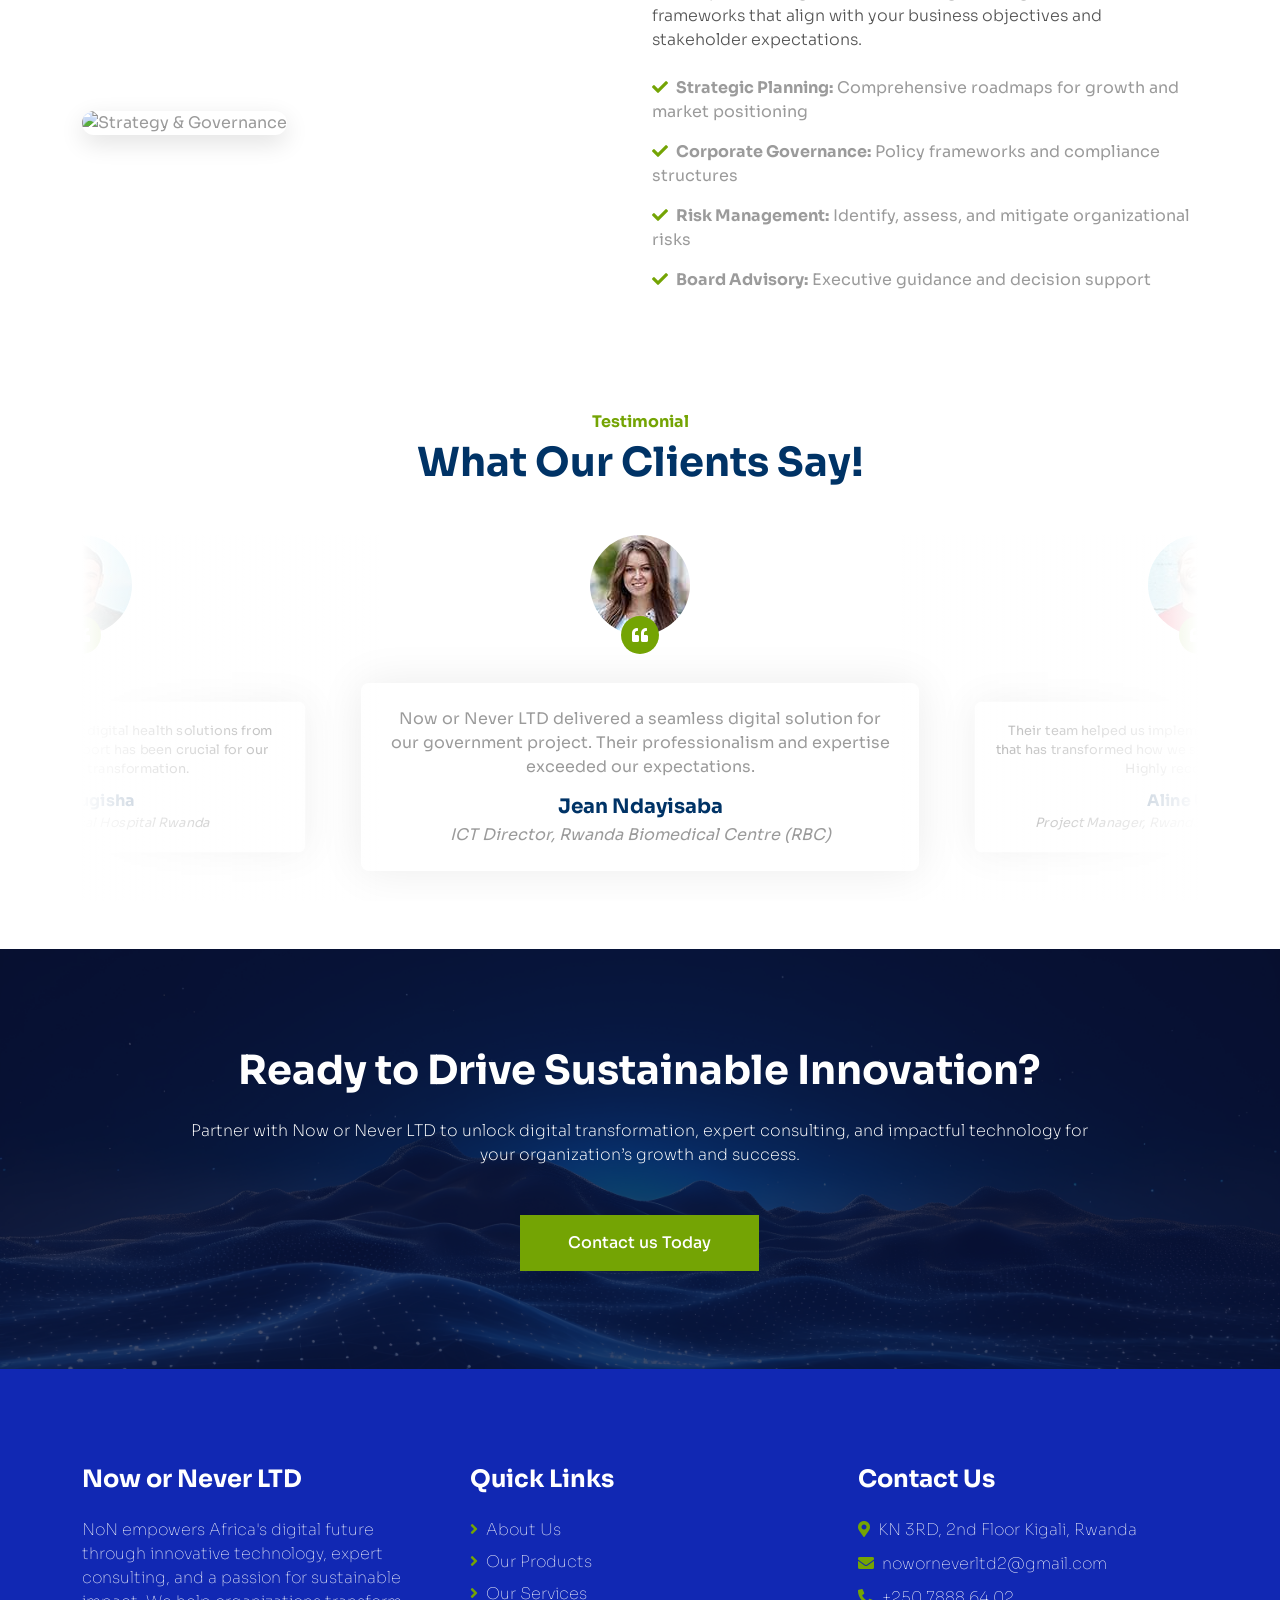
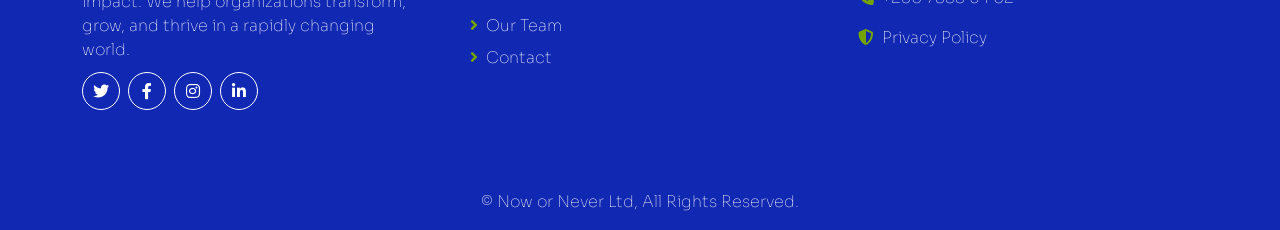
==== commit 66ed53dd: "Update index.html" ====
--- a/index.html
+++ b/index.html
@@ -1682,7 +1682,7 @@
                 <a class="btn btn-square  btn-social me-2" href="#"><i class="fab fa-twitter"></i></a>
                 <a class="btn btn-square  btn-social me-2" href="#"><i class="fab fa-facebook-f"></i></a>
                 <a class="btn btn-square  btn-social me-2" href="#"><i class="fab fa-instagram"></i></a>
-                <a class="btn btn-square btn-outline-light btn-social" href="#"><i class="fab fa-linkedin-in"></i></a>
+                <a class="btn btn-square btn-outline-light btn-social" href="https://www.linkedin.com/in/now-or-never-16b634406/"><i class="fab fa-linkedin-in"></i></a>
                 </div>
             </div>
             <!-- Quick Links -->
@@ -1764,4 +1764,4 @@
     <script src="js/main.js"></script>
 </body>
 
-</html>+</html>
